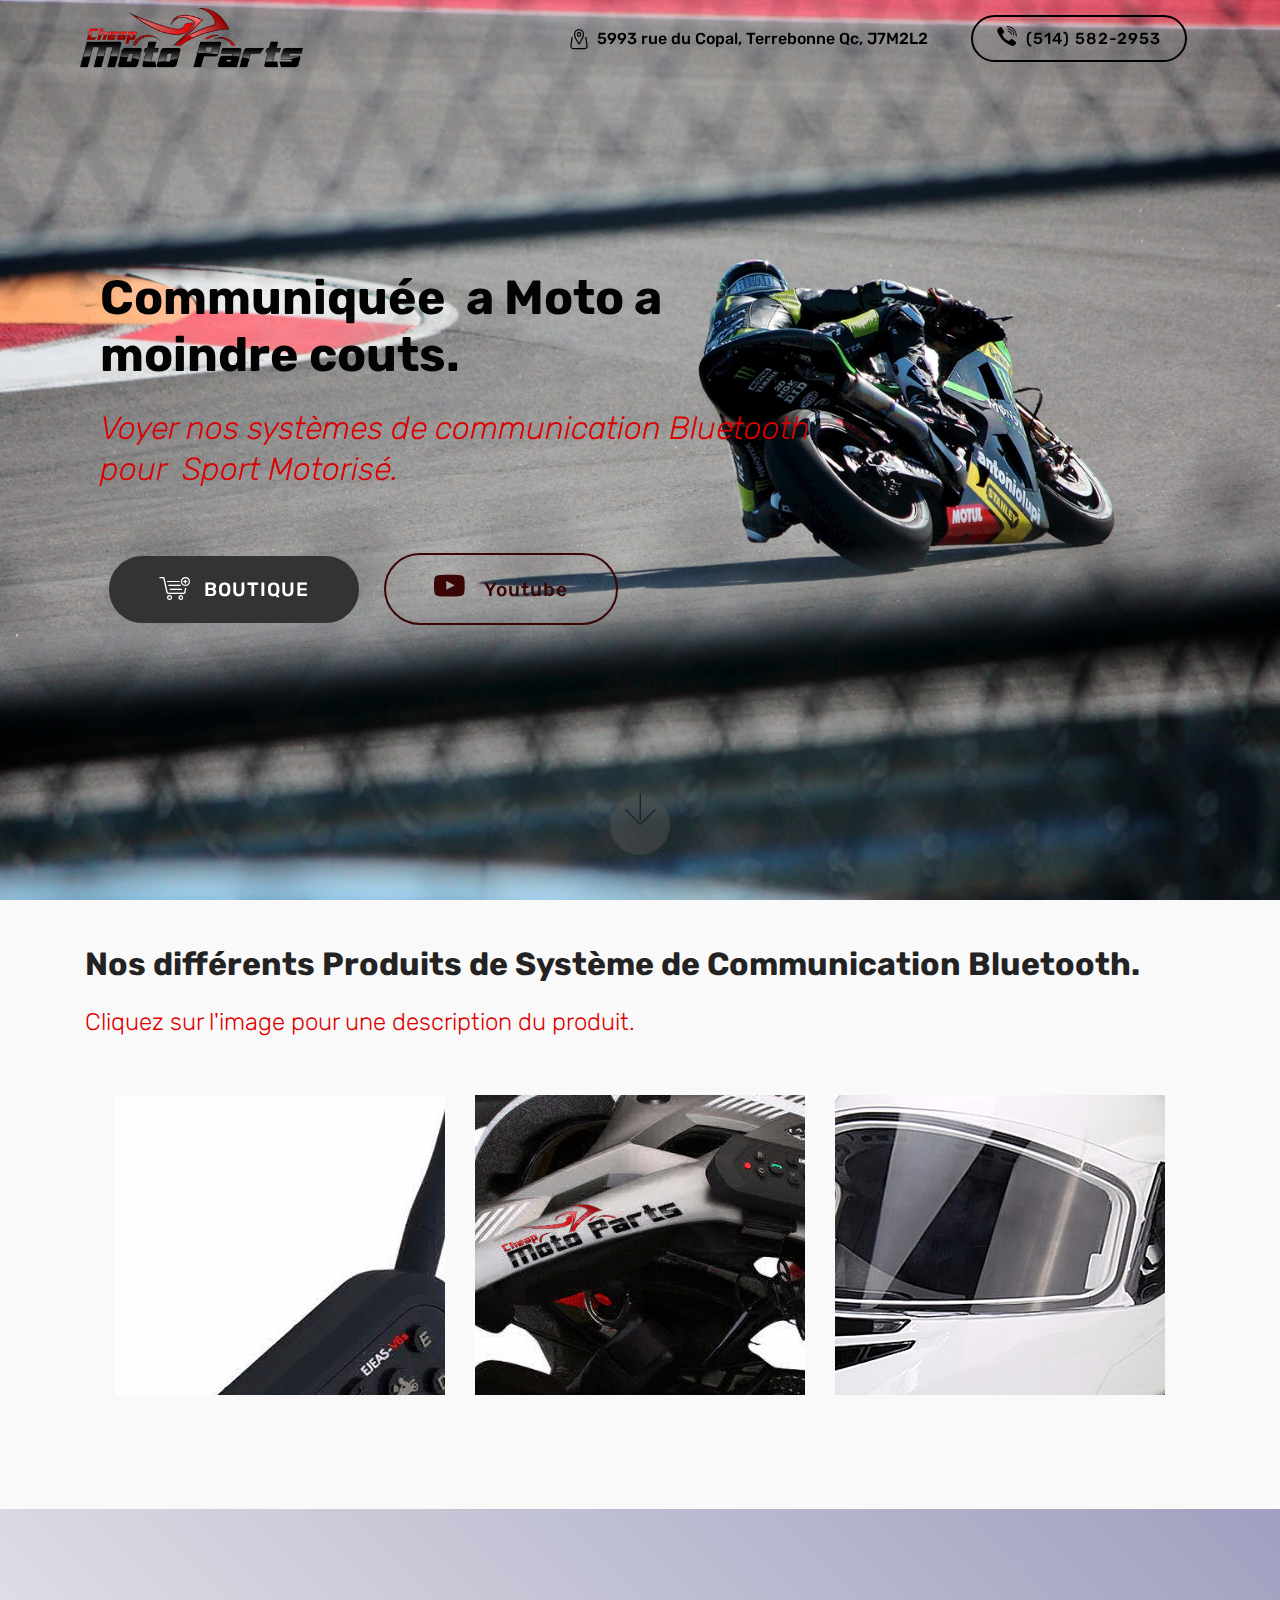
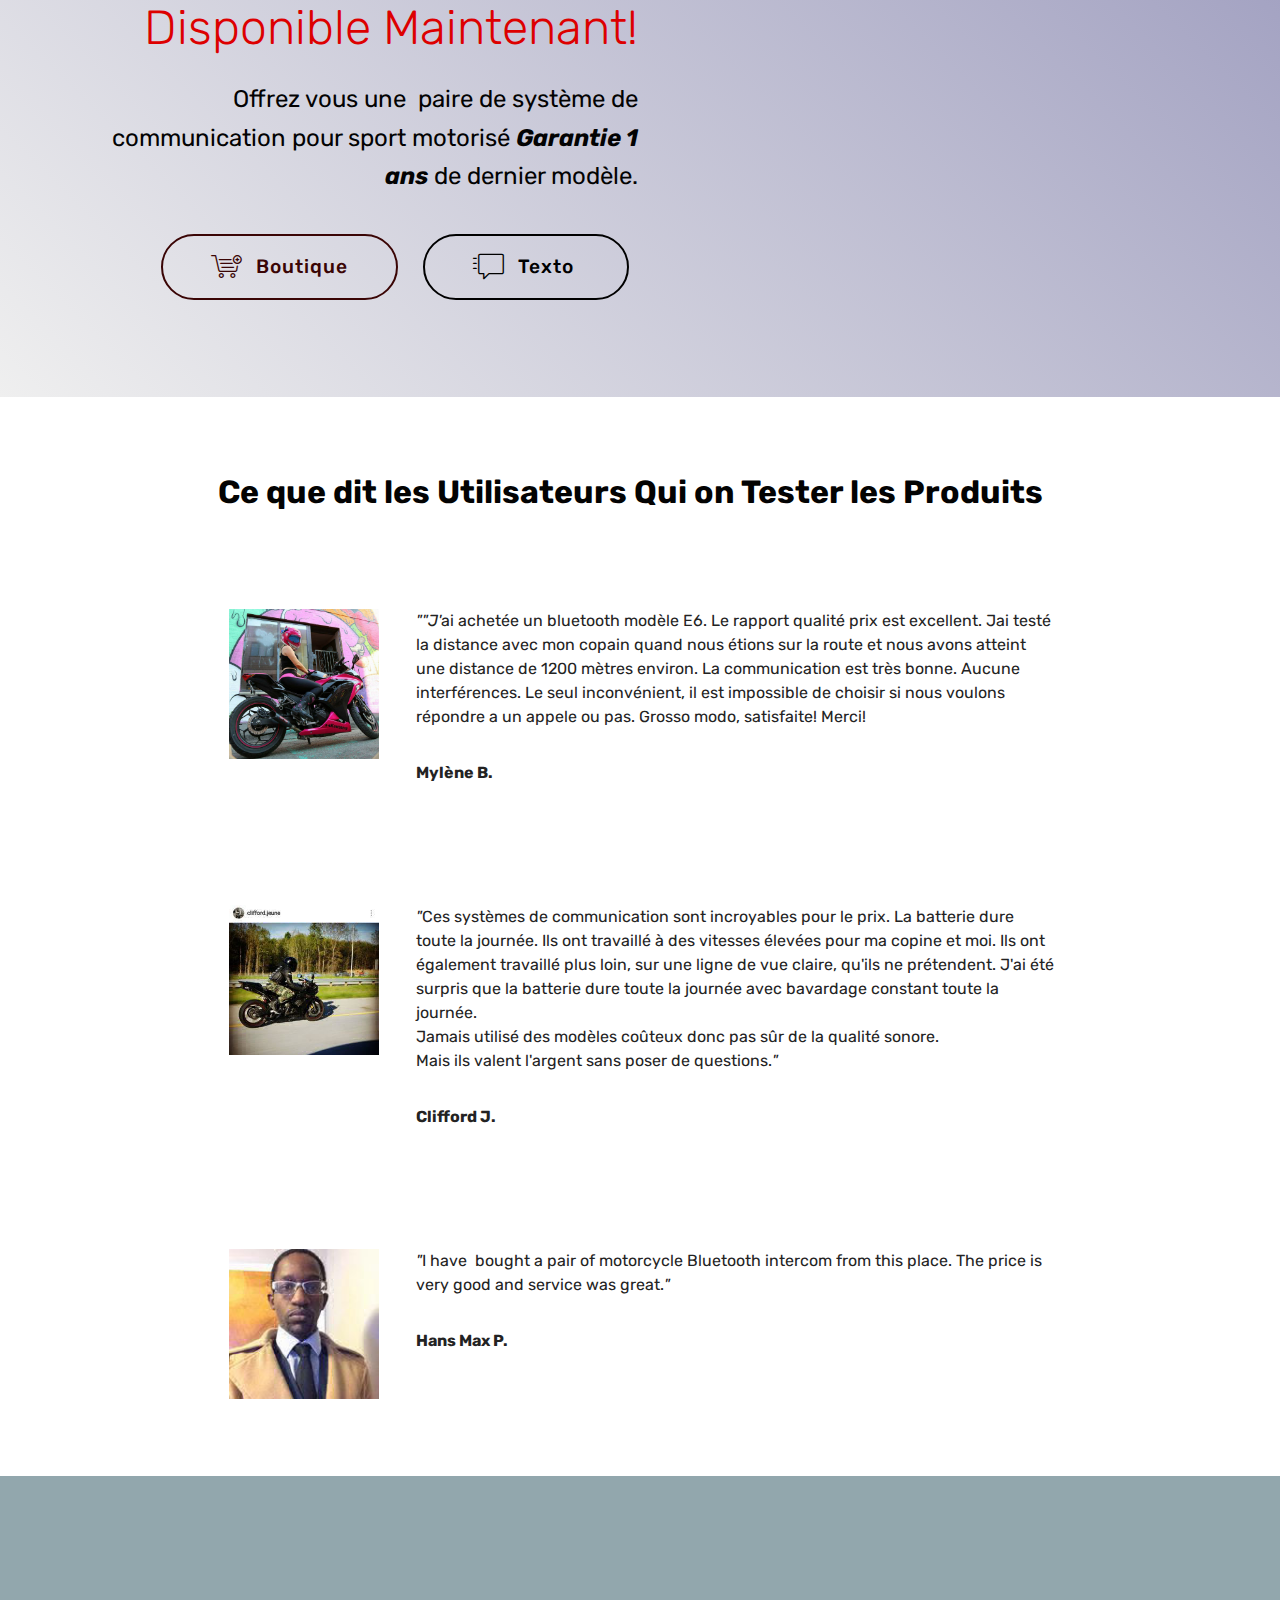
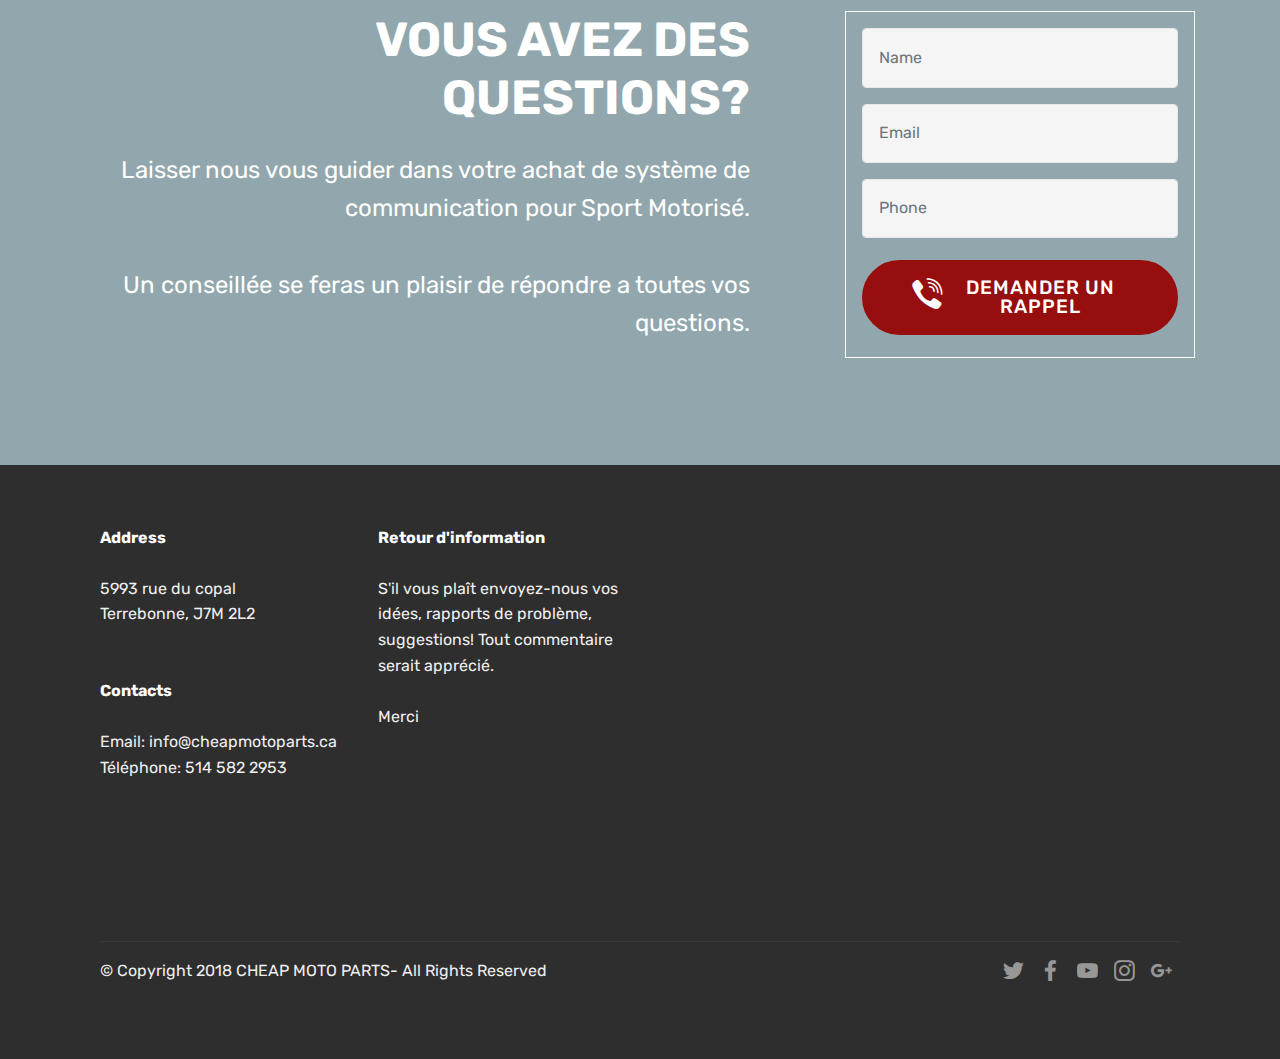
==== index.html @ 7e57b36a "create github pages" ====
<!DOCTYPE html>
<html >
<head>
  <!-- Site made with Mobirise Website Builder v4.7.2, https://mobirise.com -->
  <meta charset="UTF-8">
  <meta http-equiv="X-UA-Compatible" content="IE=edge">
  <meta name="generator" content="Mobirise v4.7.2, mobirise.com">
  <meta name="viewport" content="width=device-width, initial-scale=1, minimum-scale=1">
  <link rel="shortcut icon" href="assets/images/kit-mains-libre-sans-fil-bluetooth-pour-motoneiges.png" type="image/x-icon">
  <meta name="description" content="Paire d’Appareil de Communication Bluetooth Pour Moto, Motoneiges et Ski Viennent Neuf dans la boite avec accessoires ainsi qu’un manuel d’utilisation en Français.

Meilleur rapport Qualité Prix, l’utilisation entre les gants et l’appareil se fait sans aucune difficulté. Le micro intégré vous permet de communiquer clairement.

Facile d’installation sur n’importe quel type de casques, par exemple : Allemand, Full Face et Casque de Ski. Solide et étanche parfait dans n’importe quel climat. Exemple Pluie, neige et autres.

Bonne communication entre Passager et Chauffeur. Peut également avoir une portée atteignant jusqu’à 1200 mètres entre vous et vos partenaires de loisirs récréatifs.

La Transmission entre les appareils de communication Bluetooth est fluide, aucun bruit de friture lors de vos déplacements. La fonction Bluetooth intégrée vous permet de communiquer avec vos différents appareils (cellulaire, iPod, etc.).

Aussi il y a une radio intégrée Am/Fm dans les systèmes de communication Bluetooth. Temps de charge de seulement 3 heures, le temps d’autonomie des appareils">
  <title>Système de Communication Bluetooth pour Sport Motorisé</title>
  <link rel="stylesheet" href="assets/web/assets/mobirise-icons/mobirise-icons.css">
  <link rel="stylesheet" href="assets/web/assets/mobirise-icons-bold/mobirise-icons-bold.css">
  <link rel="stylesheet" href="assets/tether/tether.min.css">
  <link rel="stylesheet" href="assets/bootstrap/css/bootstrap.min.css">
  <link rel="stylesheet" href="assets/bootstrap/css/bootstrap-grid.min.css">
  <link rel="stylesheet" href="assets/bootstrap/css/bootstrap-reboot.min.css">
  <link rel="stylesheet" href="assets/dropdown/css/style.css">
  <link rel="stylesheet" href="assets/socicon/css/styles.css">
  <link rel="stylesheet" href="assets/theme/css/style.css">
  <link rel="stylesheet" href="assets/mobirise/css/mbr-additional.css" type="text/css">
  
  
  
</head>
<body>
  <section class="menu cid-qJjfxm6hIU" once="menu" id="menu2-u">

    

    <nav class="navbar navbar-expand beta-menu navbar-dropdown align-items-center navbar-fixed-top navbar-toggleable-sm bg-color transparent">
        <button class="navbar-toggler navbar-toggler-right" type="button" data-toggle="collapse" data-target="#navbarSupportedContent" aria-controls="navbarSupportedContent" aria-expanded="false" aria-label="Toggle navigation">
            <div class="hamburger">
                <span></span>
                <span></span>
                <span></span>
                <span></span>
            </div>
        </button>
        <div class="menu-logo">
            <div class="navbar-brand">
                <span class="navbar-logo">
                    <a href="https://mobirise.com">
                        <img src="assets/images/cheapmotoparts-700x191.png" alt="Systèmes de Communication pour Motoneiges, Moto et Skis" title="Systèmes de Communication pour Motoneige" style="height: 3.8rem;">
                    </a>
                </span>
                <span class="navbar-caption-wrap"><a class="navbar-caption text-black display-7" href="https://mobirise.com">&nbsp; &nbsp; &nbsp; &nbsp; &nbsp; &nbsp; &nbsp;</a></span>
            </div>
        </div>
        <div class="collapse navbar-collapse" id="navbarSupportedContent">
            <ul class="navbar-nav nav-dropdown" data-app-modern-menu="true"><li class="nav-item dropdown">
                    <a class="nav-link link text-black display-7" href="https://mobirise.com"></a>
                </li>
                <li class="nav-item">
                    <a class="nav-link link text-black display-7" href="https://mobirise.com"><span class="mbrib-map-pin mbr-iconfont mbr-iconfont-btn" style="font-size: 20px;"></span>5993 rue du Copal, Terrebonne Qc, J7M2L2 &nbsp; &nbsp;&nbsp;</a>
                </li></ul>
            <div class="navbar-buttons mbr-section-btn"><a class="btn btn-sm btn-black-outline display-7" href="mailto:cliffordf@cheapmotoparts.ca"><span class="socicon socicon-viber mbr-iconfont mbr-iconfont-btn" style="font-size: 20px;"></span>(514) 582-2953
                    </a></div>
        </div>
    </nav>
</section>

<section class="engine"><a href="https://mobirise.me/q">free responsive site templates</a></section><section class="header9 cid-qQDBqpsv7K mbr-fullscreen mbr-parallax-background" id="header9-1g">

    

    

    <div class="container">
        <div class="media-container-column mbr-white col-md-8">
            <h1 class="mbr-section-title align-left mbr-bold pb-3 mbr-fonts-style display-1">Communiquée &nbsp;a Moto a moindre couts.</h1>
            <h3 class="mbr-section-subtitle align-left mbr-light pb-3 mbr-fonts-style display-2">Voyer nos systèmes de communication Bluetooth pour &nbsp;Sport Motorisé.</h3>
            <p class="mbr-text align-left pb-3 mbr-fonts-style display-5"></p>
            <div class="mbr-section-btn align-left"><a class="btn btn-md btn-black display-4" href="http://www.cheapmotoparts.ca/shop/systemes-de-communication-de-moto-bluetooth-e6/" target="_blank"><span class="mbri-cart-add mbr-iconfont mbr-iconfont-btn"></span>BOUTIQUE</a>
                <a class="btn btn-md btn-secondary-outline display-4" href="https://www.youtube.com/watch?v=kge9IQ8HTQY"><span class="socicon socicon-youtube mbr-iconfont mbr-iconfont-btn"></span>&nbsp;Youtube</a></div>
        </div>
    </div>

    <div class="mbr-arrow hidden-sm-down" aria-hidden="true">
        <a href="#next">
            <i class="mbri-down mbr-iconfont"></i>
        </a>
    </div>
</section>

<section class="features15 cid-qQE0k9sYCS" id="features15-1x">

    

    
    <div class="container">
        <h2 class="mbr-section-title pb-3 align-center mbr-fonts-style display-2"><strong>Nos différents Produits de Système de Communication Bluetooth.</strong></h2>
        <h3 class="mbr-section-subtitle display-5 align-center mbr-fonts-style">Cliquez sur l'image pour une description du produit.</h3>

        <div class="media-container-row container pt-5 mt-2">

            <div class="col-12 col-md-6 mb-4 col-lg-4">
                <div class="card flip-card p-5 align-center">
                    <div class="card-front card_cont">
                        <img src="assets/images/systme-de-communication-bluetooth-e-6-552x552.jpg" alt="Mobirise" title="">
                    </div>
                    <div class="card_back card_cont">
                        <h4 class="card-title display-5 py-2 mbr-fonts-style display-4"><strong>Communication de Moto Bluetooth-E6</strong></h4>
                        <p class="mbr-text mbr-fonts-style display-7">
                            communication de Moto- E6 vous offre la liberté d'effectuer des appels mobiles, de recevoir des instructions de navigation, d'écouter de la musique avec la radio AM/FM intégrée...<a href="http://www.cheapmotoparts.ca/shop/systemes-de-communication-de-moto-bluetooth-e6/" target="_blank"><strong>continuer</strong></a></p>
                    </div>
                </div>
            </div>

            <div class="col-12 col-md-6 mb-4 col-lg-4">
                
                <div class="card flip-card p-5 align-center">
                    <div class="card-front card_cont">
                        <img src="assets/images/casque-3-800x800.jpg" alt="Mobirise" title="">
                    </div>
                    <div class="card_back card_cont">
                        <h4 class="card-title py-2 mbr-fonts-style display-5">Communication de Moto Bluetooth- V4
<div><br></div></h4>
                        <p class="mbr-text mbr-fonts-style display-7">Communication de Moto Bluetooth pour votrre moto, Motoneiges et Ski. Facile installation et ajustable sur toutes sortes de casque. Par exemple Casque Allemand, Casque a demi visière et Autres..<strong>.<a href="http://www.cheapmotoparts.ca/shop/systeme-de-communication-de-moto-bluetooth-v4/"><b>continuer</b></a></strong></p>
                    </div>
                </div>
            </div>
            
            <div class="col-12 col-md-6 mb-4 col-lg-4">
                <div class="card flip-card p-5 align-center">
                    <div class="card-front card_cont">
                        <img src="assets/images/systme-de-communication-bluetooth-t-rex-552x552.jpg" alt="Mobirise" title="">
                    </div>
                    <div class="card_back card_cont">
                        <h4 class="card-title py-2 mbr-fonts-style display-5">Communication de Moto Bluetooth T-REX</h4>
                        <p class="mbr-text mbr-fonts-style display-7">
                            Le T-Rex moto Bluetooth Headset vous donne la possibilité de communiquer avec 8 personnes.<br><br><a href="http://www.cheapmotoparts.ca/shop/systeme-de-communication-de-moto-bluetooth-t-rex/"><strong>Continuer a lire</strong></a></p>
                    </div>
                </div> 
            </div>

            
        </div>
</div></section>

<section class="header7 cid-qQJaxShraw" id="header7-24">

    

    

    <div class="container">
        <div class="media-container-row">

            <div class="media-content align-right">
                <h1 class="mbr-section-title mbr-white pb-3 mbr-fonts-style display-1">Disponible Maintenant!</h1>
                <div class="mbr-section-text mbr-white pb-3">
                    <p class="mbr-text mbr-fonts-style display-5">Offrez vous une &nbsp;paire de système de communication pour sport motorisé <em><strong>Garantie 1 ans</strong></em>&nbsp;de dernier modèle.<br></p>
                </div>
                <div class="mbr-section-btn"><a class="btn btn-md btn-secondary-outline display-4" href="https://amzn.to/2HJbrHb" target="_blank"><span class="mbri-cart-add mbr-iconfont mbr-iconfont-btn"></span>Boutique</a> <a class="btn btn-md btn-primary-outline display-4" href="https://www.messenger.com/login.php?next=https%3A%2F%2Fwww.messenger.com%2Ft%2Fcheapmotoparts.ca%2F"><span class="mbri-help mbr-iconfont mbr-iconfont-btn"></span>Texto&nbsp;</a></div>
            </div>

            <div class="mbr-figure" style="width: 95%;"><iframe class="mbr-embedded-video" src="https://www.youtube.com/embed/kge9IQ8HTQY?rel=0&amp;amp;showinfo=0&amp;autoplay=0&amp;loop=0" width="1280" height="720" frameborder="0" allowfullscreen></iframe></div>

        </div>
    </div>
</section>

<section class="testimonials4 cid-qQDRruq1q3" id="testimonials4-1m">

  

  
  <div class="container">
    
    <h3 class="mbr-section-subtitle mbr-light pb-3 mbr-fonts-style mbr-white align-center display-2"><font color="#030303"><strong>&nbsp; &nbsp; &nbsp; &nbsp; &nbsp; &nbsp; &nbsp; &nbsp; &nbsp; &nbsp;Ce que dit les Utilisateurs Qui on Tester les Produits</strong></font></h3>
    <div class="col-md-10 testimonials-container"> 
      

      
    <div class="testimonials-item">
        <div class="user row">
          <div class="col-lg-3 col-md-4">
            <div class="user_image">
              <img src="assets/images/31668282-10160304933795293-2758517413862440960-n.jpg" alt="" title="">
            </div>
          </div>
          <div class="testimonials-caption col-lg-9 col-md-8">
            <div class="user_text ">
              <p class="mbr-fonts-style  display-7">
                 <em>""J'</em>ai achetée un bluetooth modèle E6. Le rapport qualité prix est excellent. Jai testé la distance avec mon copain quand nous étions sur la route et nous avons atteint une distance de 1200 mètres environ.  La communication est très bonne.  Aucune interférences. Le seul inconvénient,  il est impossible de choisir si nous voulons répondre a un appele ou pas. Grosso modo,  satisfaite!  Merci!</p>
            </div>
            <div class="user_name mbr-bold mbr-fonts-style align-left pt-3 display-7">Mylène B.</div>
            <div class="user_desk mbr-light mbr-fonts-style align-left pt-2 display-7"></div>
          </div>
        </div>
      </div><div class="testimonials-item">
        <div class="user row">
          <div class="col-lg-3 col-md-4">
            <div class="user_image">
              <img src="assets/images/photocliffordjeune-280x316.jpg" alt="" title="">
            </div>
          </div>
          <div class="testimonials-caption col-lg-9 col-md-8">
            <div class="user_text">
              <p class="mbr-fonts-style  display-7">
                 <em>"</em>Ces systèmes de communication sont incroyables pour le prix. La batterie dure toute la journée. Ils ont travaillé à des vitesses élevées pour ma copine et moi. Ils ont également travaillé plus loin, sur une ligne de vue claire, qu'ils ne prétendent. J'ai été surpris que la batterie dure toute la journée avec bavardage constant toute la journée.
<br>Jamais utilisé des modèles coûteux donc pas sûr de la qualité sonore.
<br>Mais ils valent l'argent sans poser de questions.<em>"</em>
              </p>
            </div>
            <div class="user_name mbr-bold mbr-fonts-style align-left pt-3 display-7">Clifford J.</div>
            <div class="user_desk mbr-light mbr-fonts-style align-left pt-2 display-7"></div>
          </div>
        </div>
      </div><div class="testimonials-item">
        <div class="user row">
          <div class="col-lg-3 col-md-4">
            <div class="user_image">
              <img src="assets/images/12189128-959957724076949-5848113930447099779-n-160x160.jpg" alt="" title="">
            </div>
          </div>
          <div class="testimonials-caption col-lg-9 col-md-8">
            <div class="user_text">
              <p class="mbr-fonts-style  display-7">
                 <em>"</em>I have &nbsp;bought a pair of motorcycle Bluetooth intercom from this place. The price is very good and service was great.<em>"</em>
              </p>
            </div>
            <div class="user_name mbr-bold mbr-fonts-style align-left pt-3 display-7">Hans Max P.</div>
            <div class="user_desk mbr-light mbr-fonts-style align-left pt-2 display-7"></div>
          </div>
        </div>
      </div></div>
  </div>
</section>

<section class="cid-qQDHv2tg2K mbr-parallax-background" id="header15-1j">

    

    <div class="mbr-overlay" style="opacity: 0.4; background-color: rgb(7, 59, 76);"></div>

    <div class="container align-right">
<div class="row">
    <div class="mbr-white col-lg-8 col-md-7 content-container">
        <h1 class="mbr-section-title mbr-bold pb-3 mbr-fonts-style display-1">VOUS AVEZ DES QUESTIONS?</h1>
        <p class="mbr-text pb-3 mbr-fonts-style display-5">
            Laisser nous vous guider dans votre achat de système de communication pour Sport Motorisé.<br><br>Un conseillée se feras un plaisir de répondre a toutes vos questions.</p>
    </div>
    <div class="col-lg-4 col-md-5">
    <div class="form-container">
        <div class="media-container-column" data-form-type="formoid">
            <div data-form-alert="" hidden="" class="align-center">Merci de remplir le formulaire!</div>
            <form class="mbr-form" action="https://mobirise.com/" method="post" data-form-title="Mobirise Form"><input type="hidden" name="email" data-form-email="true" value="MOZFqugrUMJezOnghTbo4QBmmBgWcBo6+i4Wz1OJuNjyqbmkuIgVUDebLvFdNWlkWa/49M0Cv7F2sN7VN6ZZOPKliRS9o8JW3whTnVibEM1Z1WjqftcOu7rOZMfmFfJh" data-form-field="Email">
                <div data-for="name">
                    <div class="form-group">
                        <input type="text" class="form-control px-3" name="name" data-form-field="Name" placeholder="Name" required="" id="name-header15-1j">
                    </div>
                </div>
                <div data-for="email">
                    <div class="form-group">
                        <input type="email" class="form-control px-3" name="email" data-form-field="Email" placeholder="Email" required="" id="email-header15-1j">
                    </div>
                </div>
                <div data-for="phone">
                    <div class="form-group">
                        <input type="tel" class="form-control px-3" name="phone" data-form-field="Phone" placeholder="Phone" id="phone-header15-1j">
                    </div>
                </div>
                
                <span class="input-group-btn"><button href="" type="submit" class="btn btn-secondary btn-form display-4"><span class="socicon socicon-viber mbr-iconfont mbr-iconfont-btn"></span>DEMANDER UN RAPPEL</button></span>
            </form>
        </div>
    </div>
    </div>
</div>
    </div>
    
</section>

<section class="cid-qQFahXIJvs" id="footer2-22">

    

    

    <div class="container">
        <div class="media-container-row content mbr-white">
            <div class="col-12 col-md-3 mbr-fonts-style display-7">
                <p class="mbr-text">
                    <strong>Address</strong>
                    <br>
                    <br>5993 rue du copal<br>Terrebonne, J7M 2L2<br>
                    <br>
                    <br><strong>Contacts</strong>
                    <br>
                    <br>Email: info@cheapmotoparts.ca<br>Téléphone: 514 582 2953<br><br></p>
            </div>
            <div class="col-12 col-md-3 mbr-fonts-style display-7">
                <p class="mbr-text"><strong>Retour d'information</strong><br>
                    <br>S'il vous plaît envoyez-nous vos idées, rapports de problème, suggestions! Tout commentaire serait apprécié.&nbsp;<br><br>Merci</p>
            </div>
            <div class="col-12 col-md-6">
                <div class="google-map"><iframe frameborder="0" style="border:0" src="https://www.google.com/maps/embed/v1/place?key=AIzaSyA0Dx_boXQiwvdz8sJHoYeZNVTdoWONYkU&amp;q=place_id:ChIJvfJ-sbHbyEwRp1JPzbatk_4" allowfullscreen=""></iframe></div>
            </div>
        </div>
        <div class="footer-lower">
            <div class="media-container-row">
                <div class="col-sm-12">
                    <hr>
                </div>
            </div>
            <div class="media-container-row mbr-white">
                <div class="col-sm-6 copyright">
                    <p class="mbr-text mbr-fonts-style display-7">
                        © Copyright 2018 CHEAP MOTO PARTS- All Rights Reserved
                    </p>
                </div>
                <div class="col-md-6">
                    <div class="social-list align-right">
                        <div class="soc-item">
                            <a href="https://twitter.com/CMotoParts?lang=en" target="_blank">
                                <span class="mbr-iconfont mbr-iconfont-social socicon-twitter socicon"></span>
                            </a>
                        </div>
                        <div class="soc-item">
                            <a href="https://www.facebook.com/cheapmotoparts.ca/?ref=br_rs" target="_blank">
                                <span class="mbr-iconfont mbr-iconfont-social socicon-facebook socicon"></span>
                            </a>
                        </div>
                        <div class="soc-item">
                            <a href="https://www.youtube.com/c/mobirise" target="_blank">
                                <span class="socicon-youtube socicon mbr-iconfont mbr-iconfont-social"></span>
                            </a>
                        </div>
                        <div class="soc-item">
                            <a href="https://www.instagram.com/cfcmp20/" target="_blank">
                                <span class="mbr-iconfont mbr-iconfont-social socicon-instagram socicon"></span>
                            </a>
                        </div>
                        <div class="soc-item">
                            <a href="https://plus.google.com/u/0/113212307507271266193" target="_blank">
                                <span class="mbr-iconfont mbr-iconfont-social socicon-googleplus socicon"></span>
                            </a>
                        </div>
                        
                    </div>
                </div>
            </div>
        </div>
    </div>
</section>


  <script src="assets/web/assets/jquery/jquery.min.js"></script>
  <script src="assets/popper/popper.min.js"></script>
  <script src="assets/tether/tether.min.js"></script>
  <script src="assets/bootstrap/js/bootstrap.min.js"></script>
  <script src="assets/parallax/jarallax.min.js"></script>
  <script src="assets/dropdown/js/script.min.js"></script>
  <script src="assets/touchswipe/jquery.touch-swipe.min.js"></script>
  <script src="assets/mbr-flip-card/mbr-flip-card.js"></script>
  <script src="assets/smoothscroll/smooth-scroll.js"></script>
  <script src="assets/theme/js/script.js"></script>
  <script src="assets/formoid/formoid.min.js"></script>
  
  
</body>
</html>
---- assets/web/assets/mobirise-icons/mobirise-icons.css ----
@font-face {
  font-family: 'MobiriseIcons';
  src:  url('mobirise-icons.eot?spat4u');
  src:  url('mobirise-icons.eot?spat4u#iefix') format('embedded-opentype'),
    url('mobirise-icons.ttf?spat4u') format('truetype'),
    url('mobirise-icons.woff?spat4u') format('woff'),
    url('mobirise-icons.svg?spat4u#MobiriseIcons') format('svg');
  font-weight: normal;
  font-style: normal;
}

[class^="mbri-"], [class*=" mbri-"] {
  /* use !important to prevent issues with browser extensions that change fonts */
  font-family: MobiriseIcons !important;
  speak: none;
  font-style: normal;
  font-weight: normal;
  font-variant: normal;
  text-transform: none;
  line-height: 1;

  /* Better Font Rendering =========== */
  -webkit-font-smoothing: antialiased;
  -moz-osx-font-smoothing: grayscale;
}

.mbri-add-submenu:before {
  content: "\e900";
}
.mbri-alert:before {
  content: "\e901";
}
.mbri-align-center:before {
  content: "\e902";
}
.mbri-align-justify:before {
  content: "\e903";
}
.mbri-align-left:before {
  content: "\e904";
}
.mbri-align-right:before {
  content: "\e905";
}
.mbri-android:before {
  content: "\e906";
}
.mbri-apple:before {
  content: "\e907";
}
.mbri-arrow-down:before {
  content: "\e908";
}
.mbri-arrow-next:before {
  content: "\e909";
}
.mbri-arrow-prev:before {
  content: "\e90a";
}
.mbri-arrow-up:before {
  content: "\e90b";
}
.mbri-bold:before {
  content: "\e90c";
}
.mbri-bookmark:before {
  content: "\e90d";
}
.mbri-bootstrap:before {
  content: "\e90e";
}
.mbri-briefcase:before {
  content: "\e90f";
}
.mbri-browse:before {
  content: "\e910";
}
.mbri-bulleted-list:before {
  content: "\e911";
}
.mbri-calendar:before {
  content: "\e912";
}
.mbri-camera:before {
  content: "\e913";
}
.mbri-cart-add:before {
  content: "\e914";
}
.mbri-cart-full:before {
  content: "\e915";
}
.mbri-cash:before {
  content: "\e916";
}
.mbri-change-style:before {
  content: "\e917";
}
.mbri-chat:before {
  content: "\e918";
}
.mbri-clock:before {
  content: "\e919";
}
.mbri-close:before {
  content: "\e91a";
}
.mbri-cloud:before {
  content: "\e91b";
}
.mbri-code:before {
  content: "\e91c";
}
.mbri-contact-form:before {
  content: "\e91d";
}
.mbri-credit-card:before {
  content: "\e91e";
}
.mbri-cursor-click:before {
  content: "\e91f";
}
.mbri-cust-feedback:before {
  content: "\e920";
}
.mbri-database:before {
  content: "\e921";
}
.mbri-delivery:before {
  content: "\e922";
}
.mbri-desktop:before {
  content: "\e923";
}
.mbri-devices:before {
  content: "\e924";
}
.mbri-down:before {
  content: "\e925";
}
.mbri-download:before {
  content: "\e989";
}
.mbri-drag-n-drop:before {
  content: "\e927";
}
.mbri-drag-n-drop2:before {
  content: "\e928";
}
.mbri-edit:before {
  content: "\e929";
}
.mbri-edit2:before {
  content: "\e92a";
}
.mbri-error:before {
  content: "\e92b";
}
.mbri-extension:before {
  content: "\e92c";
}
.mbri-features:before {
  content: "\e92d";
}
.mbri-file:before {
  content: "\e92e";
}
.mbri-flag:before {
  content: "\e92f";
}
.mbri-folder:before {
  content: "\e930";
}
.mbri-gift:before {
  content: "\e931";
}
.mbri-github:before {
  content: "\e932";
}
.mbri-globe:before {
  content: "\e933";
}
.mbri-globe-2:before {
  content: "\e934";
}
.mbri-growing-chart:before {
  content: "\e935";
}
.mbri-hearth:before {
  content: "\e936";
}
.mbri-help:before {
  content: "\e937";
}
.mbri-home:before {
  content: "\e938";
}
.mbri-hot-cup:before {
  content: "\e939";
}
.mbri-idea:before {
  content: "\e93a";
}
.mbri-image-gallery:before {
  content: "\e93b";
}
.mbri-image-slider:before {
  content: "\e93c";
}
.mbri-info:before {
  content: "\e93d";
}
.mbri-italic:before {
  content: "\e93e";
}
.mbri-key:before {
  content: "\e93f";
}
.mbri-laptop:before {
  content: "\e940";
}
.mbri-layers:before {
  content: "\e941";
}
.mbri-left-right:before {
  content: "\e942";
}
.mbri-left:before {
  content: "\e943";
}
.mbri-letter:before {
  content: "\e944";
}
.mbri-like:before {
  content: "\e945";
}
.mbri-link:before {
  content: "\e946";
}
.mbri-lock:before {
  content: "\e947";
}
.mbri-login:before {
  content: "\e948";
}
.mbri-logout:before {
  content: "\e949";
}
.mbri-magic-stick:before {
  content: "\e94a";
}
.mbri-map-pin:before {
  content: "\e94b";
}
.mbri-menu:before {
  content: "\e94c";
}
.mbri-mobile:before {
  content: "\e94d";
}
.mbri-mobile2:before {
  content: "\e94e";
}
.mbri-mobirise:before {
  content: "\e94f";
}
.mbri-more-horizontal:before {
  content: "\e950";
}
.mbri-more-vertical:before {
  content: "\e951";
}
.mbri-music:before {
  content: "\e952";
}
.mbri-new-file:before {
  content: "\e953";
}
.mbri-numbered-list:before {
  content: "\e954";
}
.mbri-opened-folder:before {
  content: "\e955";
}
.mbri-pages:before {
  content: "\e956";
}
.mbri-paper-plane:before {
  content: "\e957";
}
.mbri-paperclip:before {
  content: "\e958";
}
.mbri-photo:before {
  content: "\e959";
}
.mbri-photos:before {
  content: "\e95a";
}
.mbri-pin:before {
  content: "\e95b";
}
.mbri-play:before {
  content: "\e95c";
}
.mbri-plus:before {
  content: "\e95d";
}
.mbri-preview:before {
  content: "\e95e";
}
.mbri-print:before {
  content: "\e95f";
}
.mbri-protect:before {
  content: "\e960";
}
.mbri-question:before {
  content: "\e961";
}
.mbri-quote-left:before {
  content: "\e962";
}
.mbri-quote-right:before {
  content: "\e963";
}
.mbri-refresh:before {
  content: "\e964";
}
.mbri-responsive:before {
  content: "\e965";
}
.mbri-right:before {
  content: "\e966";
}
.mbri-rocket:before {
  content: "\e967";
}
.mbri-sad-face:before {
  content: "\e968";
}
.mbri-sale:before {
  content: "\e969";
}
.mbri-save:before {
  content: "\e96a";
}
.mbri-search:before {
  content: "\e96b";
}
.mbri-setting:before {
  content: "\e96c";
}
.mbri-setting2:before {
  content: "\e96d";
}
.mbri-setting3:before {
  content: "\e96e";
}
.mbri-share:before {
  content: "\e96f";
}
.mbri-shopping-bag:before {
  content: "\e970";
}
.mbri-shopping-basket:before {
  content: "\e971";
}
.mbri-shopping-cart:before {
  content: "\e972";
}
.mbri-sites:before {
  content: "\e973";
}
.mbri-smile-face:before {
  content: "\e974";
}
.mbri-speed:before {
  content: "\e975";
}
.mbri-star:before {
  content: "\e976";
}
.mbri-success:before {
  content: "\e977";
}
.mbri-sun:before {
  content: "\e978";
}
.mbri-sun2:before {
  content: "\e979";
}
.mbri-tablet:before {
  content: "\e97a";
}
.mbri-tablet-vertical:before {
  content: "\e97b";
}
.mbri-target:before {
  content: "\e97c";
}
.mbri-timer:before {
  content: "\e97d";
}
.mbri-to-ftp:before {
  content: "\e97e";
}
.mbri-to-local-drive:before {
  content: "\e97f";
}
.mbri-touch-swipe:before {
  content: "\e980";
}
.mbri-touch:before {
  content: "\e981";
}
.mbri-trash:before {
  content: "\e982";
}
.mbri-underline:before {
  content: "\e983";
}
.mbri-unlink:before {
  content: "\e984";
}
.mbri-unlock:before {
  content: "\e985";
}
.mbri-up-down:before {
  content: "\e986";
}
.mbri-up:before {
  content: "\e987";
}
.mbri-update:before {
  content: "\e988";
}
.mbri-upload:before {
 content: "\e926"; 
}
.mbri-user:before {
  content: "\e98a";
}
.mbri-user2:before {
  content: "\e98b";
}
.mbri-users:before {
  content: "\e98c";
}
.mbri-video:before {
  content: "\e98d";
}
.mbri-video-play:before {
  content: "\e98e";
}
.mbri-watch:before {
  content: "\e98f";
}
.mbri-website-theme:before {
  content: "\e990";
}
.mbri-wifi:before {
  content: "\e991";
}
.mbri-windows:before {
  content: "\e992";
}
.mbri-zoom-out:before {
  content: "\e993";
}
.mbri-redo:before {
  content: "\e994";
}
.mbri-undo:before {
  content: "\e995";
}
---- assets/web/assets/mobirise-icons-bold/mobirise-icons-bold.css ----
@font-face {
  font-family: 'mobirise-icons-bold';
  src:  url('mobirise-icons-bold.eot?m1l4yr');
  src:  url('mobirise-icons-bold.eot?m1l4yr#iefix') format('embedded-opentype'),
    url('mobirise-icons-bold.ttf?m1l4yr') format('truetype'),
    url('mobirise-icons-bold.woff?m1l4yr') format('woff'),
    url('mobirise-icons-bold.svg?m1l4yr#mobirise-icons-bold') format('svg');
  font-weight: normal;
  font-style: normal;
}

[class^="mbrib-"], [class*="mbrib-"] {
  /* use !important to prevent issues with browser extensions that change fonts */
  font-family: 'mobirise-icons-bold' !important;
  speak: none;
  font-style: normal;
  font-weight: normal;
  font-variant: normal;
  text-transform: none;
  line-height: 1;

  /* Better Font Rendering =========== */
  -webkit-font-smoothing: antialiased;
  -moz-osx-font-smoothing: grayscale;
}

.mbrib-add-submenu:before {
  content: "\e900";
}
.mbrib-alert:before {
  content: "\e901";
}
.mbrib-align-center:before {
  content: "\e902";
}
.mbrib-align-justify:before {
  content: "\e903";
}
.mbrib-align-left:before {
  content: "\e904";
}
.mbrib-align-right:before {
  content: "\e905";
}
.mbrib-android:before {
  content: "\e906";
}
.mbrib-apple:before {
  content: "\e907";
}
.mbrib-arrow-down:before {
  content: "\e908";
}
.mbrib-arrow-next:before {
  content: "\e909";
}
.mbrib-arrow-prev:before {
  content: "\e90a";
}
.mbrib-arrow-up:before {
  content: "\e90b";
}
.mbrib-bold:before {
  content: "\e90c";
}
.mbrib-bookmark:before {
  content: "\e90d";
}
.mbrib-bootstrap:before {
  content: "\e90e";
}
.mbrib-briefcase:before {
  content: "\e90f";
}
.mbrib-browse:before {
  content: "\e910";
}
.mbrib-bulleted-list:before {
  content: "\e911";
}
.mbrib-calendar:before {
  content: "\e912";
}
.mbrib-camera:before {
  content: "\e913";
}
.mbrib-cart-add:before {
  content: "\e914";
}
.mbrib-cart-full:before {
  content: "\e915";
}
.mbrib-cash:before {
  content: "\e916";
}
.mbrib-change-style:before {
  content: "\e917";
}
.mbrib-chat:before {
  content: "\e918";
}
.mbrib-clock:before {
  content: "\e919";
}
.mbrib-close:before {
  content: "\e91a";
}
.mbrib-cloud:before {
  content: "\e91b";
}
.mbrib-code:before {
  content: "\e91c";
}
.mbrib-contact-form:before {
  content: "\e91d";
}
.mbrib-credit-card:before {
  content: "\e91e";
}
.mbrib-cursor-click:before {
  content: "\e91f";
}
.mbrib-cust-feedback:before {
  content: "\e920";
}
.mbrib-database:before {
  content: "\e921";
}
.mbrib-delivery:before {
  content: "\e922";
}
.mbrib-desktop:before {
  content: "\e923";
}
.mbrib-devices:before {
  content: "\e924";
}
.mbrib-down:before {
  content: "\e925";
}
.mbrib-download:before {
  content: "\e926";
}
.mbrib-drag-n-drop:before {
  content: "\e927";
}
.mbrib-drag-n-drop2:before {
  content: "\e928";
}
.mbrib-edit:before {
  content: "\e929";
}
.mbrib-edit2:before {
  content: "\e92a";
}
.mbrib-error:before {
  content: "\e92b";
}
.mbrib-extension:before {
  content: "\e92c";
}
.mbrib-features:before {
  content: "\e92d";
}
.mbrib-file:before {
  content: "\e92e";
}
.mbrib-flag:before {
  content: "\e92f";
}
.mbrib-folder:before {
  content: "\e930";
}
.mbrib-gift:before {
  content: "\e931";
}
.mbrib-github:before {
  content: "\e932";
}
.mbrib-globe-2:before {
  content: "\e933";
}
.mbrib-globe:before {
  content: "\e934";
}
.mbrib-growing-chart:before {
  content: "\e935";
}
.mbrib-hearth:before {
  content: "\e936";
}
.mbrib-help:before {
  content: "\e937";
}
.mbrib-home:before {
  content: "\e938";
}
.mbrib-hot-cup:before {
  content: "\e939";
}
.mbrib-idea:before {
  content: "\e93a";
}
.mbrib-image-gallery:before {
  content: "\e93b";
}
.mbrib-image-slider:before {
  content: "\e93c";
}
.mbrib-info:before {
  content: "\e93d";
}
.mbrib-italic:before {
  content: "\e93e";
}
.mbrib-key:before {
  content: "\e93f";
}
.mbrib-laptop:before {
  content: "\e940";
}
.mbrib-layers:before {
  content: "\e941";
}
.mbrib-left-right:before {
  content: "\e942";
}
.mbrib-left:before {
  content: "\e943";
}
.mbrib-letter:before {
  content: "\e944";
}
.mbrib-like:before {
  content: "\e945";
}
.mbrib-link:before {
  content: "\e946";
}
.mbrib-lock:before {
  content: "\e947";
}
.mbrib-login:before {
  content: "\e948";
}
.mbrib-logout:before {
  content: "\e949";
}
.mbrib-magic-stick:before {
  content: "\e94a";
}
.mbrib-map-pin:before {
  content: "\e94b";
}
.mbrib-menu:before {
  content: "\e94c";
}
.mbrib-mobile:before {
  content: "\e94d";
}
.mbrib-mobile2:before {
  content: "\e94e";
}
.mbrib-mobirise:before {
  content: "\e94f";
}
.mbrib-more-horizontal:before {
  content: "\e950";
}
.mbrib-more-vertical:before {
  content: "\e951";
}
.mbrib-music:before {
  content: "\e952";
}
.mbrib-new-file:before {
  content: "\e953";
}
.mbrib-numbered-list:before {
  content: "\e954";
}
.mbrib-opened-folder:before {
  content: "\e955";
}
.mbrib-pages:before {
  content: "\e956";
}
.mbrib-paper-plane:before {
  content: "\e957";
}
.mbrib-paperclip:before {
  content: "\e958";
}
.mbrib-photo:before {
  content: "\e959";
}
.mbrib-photos:before {
  content: "\e95a";
}
.mbrib-pin:before {
  content: "\e95b";
}
.mbrib-play:before {
  content: "\e95c";
}
.mbrib-plus:before {
  content: "\e95d";
}
.mbrib-preview:before {
  content: "\e95e";
}
.mbrib-print:before {
  content: "\e95f";
}
.mbrib-protect:before {
  content: "\e960";
}
.mbrib-question:before {
  content: "\e961";
}
.mbrib-quote-left:before {
  content: "\e962";
}
.mbrib-quote-right:before {
  content: "\e963";
}
.mbrib-redo:before {
  content: "\e964";
}
.mbrib-refresh:before {
  content: "\e965";
}
.mbrib-responsive:before {
  content: "\e966";
}
.mbrib-right:before {
  content: "\e967";
}
.mbrib-rocket:before {
  content: "\e968";
}
.mbrib-sad-face:before {
  content: "\e969";
}
.mbrib-sale:before {
  content: "\e96a";
}
.mbrib-save:before {
  content: "\e96b";
}
.mbrib-search:before {
  content: "\e96c";
}
.mbrib-setting:before {
  content: "\e96d";
}
.mbrib-setting2:before {
  content: "\e96e";
}
.mbrib-setting3:before {
  content: "\e96f";
}
.mbrib-share:before {
  content: "\e970";
}
.mbrib-shopping-bag:before {
  content: "\e971";
}
.mbrib-shopping-basket:before {
  content: "\e972";
}
.mbrib-shopping-cart:before {
  content: "\e973";
}
.mbrib-sites:before {
  content: "\e974";
}
.mbrib-smile-face:before {
  content: "\e975";
}
.mbrib-speed:before {
  content: "\e976";
}
.mbrib-star:before {
  content: "\e977";
}
.mbrib-success:before {
  content: "\e978";
}
.mbrib-sun:before {
  content: "\e979";
}
.mbrib-sun2:before {
  content: "\e97a";
}
.mbrib-tablet-vertical:before {
  content: "\e97b";
}
.mbrib-tablet:before {
  content: "\e97c";
}
.mbrib-target:before {
  content: "\e97d";
}
.mbrib-timer:before {
  content: "\e97e";
}
.mbrib-to-ftp:before {
  content: "\e97f";
}
.mbrib-to-local-drive:before {
  content: "\e980";
}
.mbrib-touch-swipe:before {
  content: "\e981";
}
.mbrib-touch:before {
  content: "\e982";
}
.mbrib-trash:before {
  content: "\e983";
}
.mbrib-underline:before {
  content: "\e984";
}
.mbrib-undo:before {
  content: "\e985";
}
.mbrib-unlink:before {
  content: "\e986";
}
.mbrib-unlock:before {
  content: "\e987";
}
.mbrib-up-down:before {
  content: "\e988";
}
.mbrib-up:before {
  content: "\e989";
}
.mbrib-update:before {
  content: "\e98a";
}
.mbrib-upload:before {
  content: "\e98b";
}
.mbrib-user:before {
  content: "\e98c";
}
.mbrib-user2:before {
  content: "\e98d";
}
.mbrib-users:before {
  content: "\e98e";
}
.mbrib-video-play:before {
  content: "\e98f";
}
.mbrib-video:before {
  content: "\e990";
}
.mbrib-watch:before {
  content: "\e991";
}
.mbrib-website-theme:before {
  content: "\e992";
}
.mbrib-wifi:before {
  content: "\e993";
}
.mbrib-windows:before {
  content: "\e994";
}
.mbrib-zoom-out:before {
  content: "\e995";
}
---- assets/dropdown/css/style.css ----
.navbar-dropdown {
  left: 0;
  padding: 0;
  position: absolute;
  right: 0;
  top: 0;
  transition: all 0.45s ease;
  z-index: 1030;
  background: #282828; }
  .navbar-dropdown .navbar-logo {
    margin-right: 0.8rem;
    transition: margin 0.3s ease-in-out;
    vertical-align: middle; }
    .navbar-dropdown .navbar-logo img {
      height: 3.125rem;
      transition: all 0.3s ease-in-out; }
    .navbar-dropdown .navbar-logo.mbr-iconfont {
      font-size: 3.125rem;
      line-height: 3.125rem; }
  .navbar-dropdown .navbar-caption {
    font-weight: 700;
    white-space: normal;
    vertical-align: -4px;
    line-height: 3.125rem !important; }
    .navbar-dropdown .navbar-caption, .navbar-dropdown .navbar-caption:hover {
      color: inherit;
      text-decoration: none; }
  .navbar-dropdown .mbr-iconfont + .navbar-caption {
    vertical-align: -1px; }
  .navbar-dropdown.navbar-fixed-top {
    position: fixed; }
  .navbar-dropdown .navbar-brand span {
    vertical-align: -4px; }
  .navbar-dropdown.bg-color.transparent {
    background: none; }
  .navbar-dropdown.navbar-short .navbar-brand {
    padding: 0.625rem 0; }
    .navbar-dropdown.navbar-short .navbar-brand span {
      vertical-align: -1px; }
  .navbar-dropdown.navbar-short .navbar-caption {
    line-height: 2.375rem !important;
    vertical-align: -2px; }
  .navbar-dropdown.navbar-short .navbar-logo {
    margin-right: 0.5rem; }
    .navbar-dropdown.navbar-short .navbar-logo img {
      height: 2.375rem; }
    .navbar-dropdown.navbar-short .navbar-logo.mbr-iconfont {
      font-size: 2.375rem;
      line-height: 2.375rem; }
  .navbar-dropdown.navbar-short .mbr-table-cell {
    height: 3.625rem; }
  .navbar-dropdown .navbar-close {
    left: 0.6875rem;
    position: fixed;
    top: 0.75rem;
    z-index: 1000; }
  .navbar-dropdown .hamburger-icon {
    content: "";
    display: inline-block;
    vertical-align: middle;
    width: 16px;
    -webkit-box-shadow: 0 -6px 0 1px #282828,0 0 0 1px #282828,0 6px 0 1px #282828;
    -moz-box-shadow: 0 -6px 0 1px #282828,0 0 0 1px #282828,0 6px 0 1px #282828;
    box-shadow: 0 -6px 0 1px #282828,0 0 0 1px #282828,0 6px 0 1px #282828; }

.dropdown-menu .dropdown-toggle[data-toggle="dropdown-submenu"]::after {
  border-bottom: 0.35em solid transparent;
  border-left: 0.35em solid;
  border-right: 0;
  border-top: 0.35em solid transparent;
  margin-left: 0.3rem; }

.dropdown-menu .dropdown-item:focus {
  outline: 0; }

.nav-dropdown {
  font-size: 0.75rem;
  font-weight: 500;
  height: auto !important; }
  .nav-dropdown .nav-btn {
    padding-left: 1rem; }
  .nav-dropdown .link {
    margin: .667em 1.667em;
    font-weight: 500;
    padding: 0;
    transition: color .2s ease-in-out; }
    .nav-dropdown .link.dropdown-toggle {
      margin-right: 2.583em; }
      .nav-dropdown .link.dropdown-toggle::after {
        margin-left: .25rem;
        border-top: 0.35em solid;
        border-right: 0.35em solid transparent;
        border-left: 0.35em solid transparent;
        border-bottom: 0; }
      .nav-dropdown .link.dropdown-toggle[aria-expanded="true"] {
        margin: 0;
        padding: 0.667em 3.263em  0.667em 1.667em; }
  .nav-dropdown .link::after,
  .nav-dropdown .dropdown-item::after {
    color: inherit; }
  .nav-dropdown .btn {
    font-size: 0.75rem;
    font-weight: 700;
    letter-spacing: 0;
    margin-bottom: 0;
    padding-left: 1.25rem;
    padding-right: 1.25rem; }
  .nav-dropdown .dropdown-menu {
    border-radius: 0;
    border: 0;
    left: 0;
    margin: 0;
    padding-bottom: 1.25rem;
    padding-top: 1.25rem;
    position: relative; }
  .nav-dropdown .dropdown-submenu {
    margin-left: 0.125rem;
    top: 0; }
  .nav-dropdown .dropdown-item {
    font-weight: 500;
    line-height: 2;
    padding: 0.3846em 4.615em 0.3846em 1.5385em;
    position: relative;
    transition: color .2s ease-in-out, background-color .2s ease-in-out; }
    .nav-dropdown .dropdown-item::after {
      margin-top: -0.3077em;
      position: absolute;
      right: 1.1538em;
      top: 50%; }
    .nav-dropdown .dropdown-item:focus, .nav-dropdown .dropdown-item:hover {
      background: none; }

@media (max-width: 767px) {
  .nav-dropdown.navbar-toggleable-sm {
    bottom: 0;
    display: none;
    left: 0;
    overflow-x: hidden;
    position: fixed;
    top: 0;
    transform: translateX(-100%);
    -ms-transform: translateX(-100%);
    -webkit-transform: translateX(-100%);
    width: 18.75rem;
    z-index: 999; } }
.nav-dropdown.navbar-toggleable-xl {
  bottom: 0;
  display: none;
  left: 0;
  overflow-x: hidden;
  position: fixed;
  top: 0;
  transform: translateX(-100%);
  -ms-transform: translateX(-100%);
  -webkit-transform: translateX(-100%);
  width: 18.75rem;
  z-index: 999; }

.nav-dropdown-sm {
  display: block !important;
  overflow-x: hidden;
  overflow: auto;
  padding-top: 3.875rem; }
  .nav-dropdown-sm::after {
    content: "";
    display: block;
    height: 3rem;
    width: 100%; }
  .nav-dropdown-sm.collapse.in ~ .navbar-close {
    display: block !important; }
  .nav-dropdown-sm.collapsing, .nav-dropdown-sm.collapse.in {
    transform: translateX(0);
    -ms-transform: translateX(0);
    -webkit-transform: translateX(0);
    transition: all 0.25s ease-out;
    -webkit-transition: all 0.25s ease-out;
    background: #282828; }
  .nav-dropdown-sm.collapsing[aria-expanded="false"] {
    transform: translateX(-100%);
    -ms-transform: translateX(-100%);
    -webkit-transform: translateX(-100%); }
  .nav-dropdown-sm .nav-item {
    display: block;
    margin-left: 0 !important;
    padding-left: 0; }
  .nav-dropdown-sm .link,
  .nav-dropdown-sm .dropdown-item {
    border-top: 1px dotted rgba(255, 255, 255, 0.1);
    font-size: 0.8125rem;
    line-height: 1.6;
    margin: 0 !important;
    padding: 0.875rem 2.4rem 0.875rem 1.5625rem !important;
    position: relative;
    white-space: normal; }
    .nav-dropdown-sm .link:focus, .nav-dropdown-sm .link:hover,
    .nav-dropdown-sm .dropdown-item:focus,
    .nav-dropdown-sm .dropdown-item:hover {
      background: rgba(0, 0, 0, 0.2) !important;
      color: #c0a375; }
  .nav-dropdown-sm .nav-btn {
    position: relative;
    padding: 1.5625rem 1.5625rem 0 1.5625rem; }
    .nav-dropdown-sm .nav-btn::before {
      border-top: 1px dotted rgba(255, 255, 255, 0.1);
      content: "";
      left: 0;
      position: absolute;
      top: 0;
      width: 100%; }
    .nav-dropdown-sm .nav-btn + .nav-btn {
      padding-top: 0.625rem; }
      .nav-dropdown-sm .nav-btn + .nav-btn::before {
        display: none; }
  .nav-dropdown-sm .btn {
    padding: 0.625rem 0; }
  .nav-dropdown-sm .dropdown-toggle[data-toggle="dropdown-submenu"]::after {
    margin-left: .25rem;
    border-top: 0.35em solid;
    border-right: 0.35em solid transparent;
    border-left: 0.35em solid transparent;
    border-bottom: 0; }
  .nav-dropdown-sm .dropdown-toggle[data-toggle="dropdown-submenu"][aria-expanded="true"]::after {
    border-top: 0;
    border-right: 0.35em solid transparent;
    border-left: 0.35em solid transparent;
    border-bottom: 0.35em solid; }
  .nav-dropdown-sm .dropdown-menu {
    margin: 0;
    padding: 0;
    position: relative;
    top: 0;
    left: 0;
    width: 100%;
    border: 0;
    float: none;
    border-radius: 0;
    background: none; }
  .nav-dropdown-sm .dropdown-submenu {
    left: 100%;
    margin-left: 0.125rem;
    margin-top: -1.25rem;
    top: 0; }

.navbar-toggleable-sm .nav-dropdown .dropdown-menu {
  position: absolute; }

.navbar-toggleable-sm .nav-dropdown .dropdown-submenu {
  left: 100%;
  margin-left: 0.125rem;
  margin-top: -1.25rem;
  top: 0; }

.navbar-toggleable-sm.opened .nav-dropdown .dropdown-menu {
  position: relative; }

.navbar-toggleable-sm.opened .nav-dropdown .dropdown-submenu {
  left: 0;
  margin-left: 00rem;
  margin-top: 0rem;
  top: 0; }

.is-builder .nav-dropdown.collapsing {
  transition: none !important; }

/*# sourceMappingURL=style.css.map */
---- assets/socicon/css/styles.css ----
@charset "UTF-8";

@font-face {
  font-family: "socicon";
  src:url("../fonts/socicon.eot");
  src:url("../fonts/socicon.eot?#iefix") format("embedded-opentype"),
    url("../fonts/socicon.woff") format("woff"),
    url("../fonts/socicon.ttf") format("truetype"),
    url("../fonts/socicon.svg#socicon") format("svg");
  font-weight: normal;
  font-style: normal;

}

[data-icon]:before {
  font-family: "socicon" !important;
  content: attr(data-icon);
  font-style: normal !important;
  font-weight: normal !important;
  font-variant: normal !important;
  text-transform: none !important;
  speak: none;
  line-height: 1;
  -webkit-font-smoothing: antialiased;
  -moz-osx-font-smoothing: grayscale;
}

[class^="socicon-"]:before,
[class*=" socicon-"]:before {
  font-family: "socicon" !important;
  font-style: normal !important;
  font-weight: normal !important;
  font-variant: normal !important;
  text-transform: none !important;
  speak: none;
  line-height: 1;
  -webkit-font-smoothing: antialiased;
  -moz-osx-font-smoothing: grayscale;
}

.socicon-modelmayhem:before {
  content: "\e000";
}
.socicon-mixcloud:before {
  content: "\e001";
}
.socicon-drupal:before {
  content: "\e002";
}
.socicon-swarm:before {
  content: "\e003";
}
.socicon-istock:before {
  content: "\e004";
}
.socicon-yammer:before {
  content: "\e005";
}
.socicon-ello:before {
  content: "\e006";
}
.socicon-stackoverflow:before {
  content: "\e007";
}
.socicon-persona:before {
  content: "\e008";
}
.socicon-triplej:before {
  content: "\e009";
}
.socicon-houzz:before {
  content: "\e00a";
}
.socicon-rss:before {
  content: "\e00b";
}
.socicon-paypal:before {
  content: "\e00c";
}
.socicon-odnoklassniki:before {
  content: "\e00d";
}
.socicon-airbnb:before {
  content: "\e00e";
}
.socicon-periscope:before {
  content: "\e00f";
}
.socicon-outlook:before {
  content: "\e010";
}
.socicon-coderwall:before {
  content: "\e011";
}
.socicon-tripadvisor:before {
  content: "\e012";
}
.socicon-appnet:before {
  content: "\e013";
}
.socicon-goodreads:before {
  content: "\e014";
}
.socicon-tripit:before {
  content: "\e015";
}
.socicon-lanyrd:before {
  content: "\e016";
}
.socicon-slideshare:before {
  content: "\e017";
}
.socicon-buffer:before {
  content: "\e018";
}
.socicon-disqus:before {
  content: "\e019";
}
.socicon-vkontakte:before {
  content: "\e01a";
}
.socicon-whatsapp:before {
  content: "\e01b";
}
.socicon-patreon:before {
  content: "\e01c";
}
.socicon-storehouse:before {
  content: "\e01d";
}
.socicon-pocket:before {
  content: "\e01e";
}
.socicon-mail:before {
  content: "\e01f";
}
.socicon-blogger:before {
  content: "\e020";
}
.socicon-technorati:before {
  content: "\e021";
}
.socicon-reddit:before {
  content: "\e022";
}
.socicon-dribbble:before {
  content: "\e023";
}
.socicon-stumbleupon:before {
  content: "\e024";
}
.socicon-digg:before {
  content: "\e025";
}
.socicon-envato:before {
  content: "\e026";
}
.socicon-behance:before {
  content: "\e027";
}
.socicon-delicious:before {
  content: "\e028";
}
.socicon-deviantart:before {
  content: "\e029";
}
.socicon-forrst:before {
  content: "\e02a";
}
.socicon-play:before {
  content: "\e02b";
}
.socicon-zerply:before {
  content: "\e02c";
}
.socicon-wikipedia:before {
  content: "\e02d";
}
.socicon-apple:before {
  content: "\e02e";
}
.socicon-flattr:before {
  content: "\e02f";
}
.socicon-github:before {
  content: "\e030";
}
.socicon-renren:before {
  content: "\e031";
}
.socicon-friendfeed:before {
  content: "\e032";
}
.socicon-newsvine:before {
  content: "\e033";
}
.socicon-identica:before {
  content: "\e034";
}
.socicon-bebo:before {
  content: "\e035";
}
.socicon-zynga:before {
  content: "\e036";
}
.socicon-steam:before {
  content: "\e037";
}
.socicon-xbox:before {
  content: "\e038";
}
.socicon-windows:before {
  content: "\e039";
}
.socicon-qq:before {
  content: "\e03a";
}
.socicon-douban:before {
  content: "\e03b";
}
.socicon-meetup:before {
  content: "\e03c";
}
.socicon-playstation:before {
  content: "\e03d";
}
.socicon-android:before {
  content: "\e03e";
}
.socicon-snapchat:before {
  content: "\e03f";
}
.socicon-twitter:before {
  content: "\e040";
}
.socicon-facebook:before {
  content: "\e041";
}
.socicon-googleplus:before {
  content: "\e042";
}
.socicon-pinterest:before {
  content: "\e043";
}
.socicon-foursquare:before {
  content: "\e044";
}
.socicon-yahoo:before {
  content: "\e045";
}
.socicon-skype:before {
  content: "\e046";
}
.socicon-yelp:before {
  content: "\e047";
}
.socicon-feedburner:before {
  content: "\e048";
}
.socicon-linkedin:before {
  content: "\e049";
}
.socicon-viadeo:before {
  content: "\e04a";
}
.socicon-xing:before {
  content: "\e04b";
}
.socicon-myspace:before {
  content: "\e04c";
}
.socicon-soundcloud:before {
  content: "\e04d";
}
.socicon-spotify:before {
  content: "\e04e";
}
.socicon-grooveshark:before {
  content: "\e04f";
}
.socicon-lastfm:before {
  content: "\e050";
}
.socicon-youtube:before {
  content: "\e051";
}
.socicon-vimeo:before {
  content: "\e052";
}
.socicon-dailymotion:before {
  content: "\e053";
}
.socicon-vine:before {
  content: "\e054";
}
.socicon-flickr:before {
  content: "\e055";
}
.socicon-500px:before {
  content: "\e056";
}
.socicon-wordpress:before {
  content: "\e058";
}
.socicon-tumblr:before {
  content: "\e059";
}
.socicon-twitch:before {
  content: "\e05a";
}
.socicon-8tracks:before {
  content: "\e05b";
}
.socicon-amazon:before {
  content: "\e05c";
}
.socicon-icq:before {
  content: "\e05d";
}
.socicon-smugmug:before {
  content: "\e05e";
}
.socicon-ravelry:before {
  content: "\e05f";
}
.socicon-weibo:before {
  content: "\e060";
}
.socicon-baidu:before {
  content: "\e061";
}
.socicon-angellist:before {
  content: "\e062";
}
.socicon-ebay:before {
  content: "\e063";
}
.socicon-imdb:before {
  content: "\e064";
}
.socicon-stayfriends:before {
  content: "\e065";
}
.socicon-residentadvisor:before {
  content: "\e066";
}
.socicon-google:before {
  content: "\e067";
}
.socicon-yandex:before {
  content: "\e068";
}
.socicon-sharethis:before {
  content: "\e069";
}
.socicon-bandcamp:before {
  content: "\e06a";
}
.socicon-itunes:before {
  content: "\e06b";
}
.socicon-deezer:before {
  content: "\e06c";
}
.socicon-telegram:before {
  content: "\e06e";
}
.socicon-openid:before {
  content: "\e06f";
}
.socicon-amplement:before {
  content: "\e070";
}
.socicon-viber:before {
  content: "\e071";
}
.socicon-zomato:before {
  content: "\e072";
}
.socicon-draugiem:before {
  content: "\e074";
}
.socicon-endomodo:before {
  content: "\e075";
}
.socicon-filmweb:before {
  content: "\e076";
}
.socicon-stackexchange:before {
  content: "\e077";
}
.socicon-wykop:before {
  content: "\e078";
}
.socicon-teamspeak:before {
  content: "\e079";
}
.socicon-teamviewer:before {
  content: "\e07a";
}
.socicon-ventrilo:before {
  content: "\e07b";
}
.socicon-younow:before {
  content: "\e07c";
}
.socicon-raidcall:before {
  content: "\e07d";
}
.socicon-mumble:before {
  content: "\e07e";
}
.socicon-medium:before {
  content: "\e06d";
}
.socicon-bebee:before {
  content: "\e07f";
}
.socicon-hitbox:before {
  content: "\e080";
}
.socicon-reverbnation:before {
  content: "\e081";
}
.socicon-formulr:before {
  content: "\e082";
}
.socicon-instagram:before {
  content: "\e057";
}
.socicon-battlenet:before {
  content: "\e083";
}
.socicon-chrome:before {
  content: "\e084";
}
.socicon-discord:before {
  content: "\e086";
}
.socicon-issuu:before {
  content: "\e087";
}
.socicon-macos:before {
  content: "\e088";
}
.socicon-firefox:before {
  content: "\e089";
}
.socicon-opera:before {
  content: "\e08d";
}
.socicon-keybase:before {
  content: "\e090";
}
.socicon-alliance:before {
  content: "\e091";
}
.socicon-livejournal:before {
  content: "\e092";
}
.socicon-googlephotos:before {
  content: "\e093";
}
.socicon-horde:before {
  content: "\e094";
}
.socicon-etsy:before {
  content: "\e095";
}
.socicon-zapier:before {
  content: "\e096";
}
.socicon-google-scholar:before {
  content: "\e097";
}
.socicon-researchgate:before {
  content: "\e098";
}
.socicon-wechat:before {
  content: "\e099";
}
.socicon-strava:before {
  content: "\e09a";
}
.socicon-line:before {
  content: "\e09b";
}
.socicon-lyft:before {
  content: "\e09c";
}
.socicon-uber:before {
  content: "\e09d";
}
.socicon-songkick:before {
  content: "\e09e";
}
.socicon-viewbug:before {
  content: "\e09f";
}
.socicon-googlegroups:before {
  content: "\e0a0";
}
.socicon-quora:before {
  content: "\e073";
}
.socicon-diablo:before {
  content: "\e085";
}
.socicon-blizzard:before {
  content: "\e0a1";
}
.socicon-hearthstone:before {
  content: "\e08b";
}
.socicon-heroes:before {
  content: "\e08a";
}
.socicon-overwatch:before {
  content: "\e08c";
}
.socicon-warcraft:before {
  content: "\e08e";
}
.socicon-starcraft:before {
  content: "\e08f";
}
.socicon-beam:before {
  content: "\e0a2";
}
.socicon-curse:before {
  content: "\e0a3";
}
.socicon-player:before {
  content: "\e0a4";
}
.socicon-streamjar:before {
  content: "\e0a5";
}
.socicon-nintendo:before {
  content: "\e0a6";
}
.socicon-hellocoton:before {
  content: "\e0a7";
}
---- assets/theme/css/style.css ----
/*!
 * Mobirise v4 theme (https://mobirise.com/)
 * Copyright 2017 Mobirise
 */
section {
  background-color: #eeeeee; }

section,
.container,
.container-fluid {
  position: relative;
  word-wrap: break-word; }

a.mbr-iconfont:hover {
  text-decoration: none; }

.article .lead p, .article .lead ul, .article .lead ol, .article .lead pre, .article .lead blockquote {
  margin-bottom: 0; }

a {
  font-style: normal;
  font-weight: 400;
  cursor: pointer; }
  a, a:hover {
    text-decoration: none; }

figure {
  margin-bottom: 0; }

body {
  color: #232323; }

h1, h2, h3, h4, h5, h6,
.h1, .h2, .h3, .h4, .h5, .h6,
.display-1, .display-2, .display-3, .display-4 {
  line-height: 1;
  word-break: break-word;
  word-wrap: break-word; }

b, strong {
  font-weight: bold; }

blockquote {
  padding: 10px 0 10px 20px;
  position: relative;
  border-left: 2px solid;
  border-color: #ff3366; }

input:-webkit-autofill, input:-webkit-autofill:hover, input:-webkit-autofill:focus, input:-webkit-autofill:active {
  transition-delay: 9999s;
  transition-property: background-color, color; }

textarea[type="hidden"] {
  display: none; }

body {
  position: relative; }

section {
  background-position: 50% 50%;
  background-repeat: no-repeat;
  background-size: cover; }
  section .mbr-background-video,
  section .mbr-background-video-preview {
    position: absolute;
    bottom: 0;
    left: 0;
    right: 0;
    top: 0; }

.hidden {
  visibility: hidden; }

.mbr-z-index20 {
  z-index: 20; }

/*! Base colors */
.mbr-white {
  color: #ffffff; }

.mbr-black {
  color: #000000; }

.mbr-bg-white {
  background-color: #ffffff; }

.mbr-bg-black {
  background-color: #000000; }

/*! Text-aligns */
.align-left {
  text-align: left; }

.align-center {
  text-align: center; }

.align-right {
  text-align: right; }

@media (max-width: 767px) {
  .align-left, .align-center, .align-right, .mbr-section-btn, .mbr-section-title {
    text-align: center; } }
/*! Font-weight  */
.mbr-light {
  font-weight: 300; }

.mbr-regular {
  font-weight: 400; }

.mbr-semibold {
  font-weight: 500; }

.mbr-bold {
  font-weight: 700; }

/*! Media  */
.media-size-item {
  -webkit-flex: 1 1 auto;
  -moz-flex: 1 1 auto;
  -ms-flex: 1 1 auto;
  -o-flex: 1 1 auto;
  flex: 1 1 auto; }

.media-content {
  -webkit-flex-basis: 100%;
  flex-basis: 100%; }

.media-container-row {
  display: -ms-flexbox;
  display: -webkit-flex;
  display: flex;
  -webkit-flex-direction: row;
  -ms-flex-direction: row;
  flex-direction: row;
  -webkit-flex-wrap: wrap;
  -ms-flex-wrap: wrap;
  flex-wrap: wrap;
  -webkit-justify-content: center;
  -ms-flex-pack: center;
  justify-content: center;
  -webkit-align-content: center;
  -ms-flex-line-pack: center;
  align-content: center;
  -webkit-align-items: start;
  -ms-flex-align: start;
  align-items: start; }
  .media-container-row .media-size-item {
    width: 400px; }

.media-container-column {
  display: -ms-flexbox;
  display: -webkit-flex;
  display: flex;
  -webkit-flex-direction: column;
  -ms-flex-direction: column;
  flex-direction: column;
  -webkit-flex-wrap: wrap;
  -ms-flex-wrap: wrap;
  flex-wrap: wrap;
  -webkit-justify-content: center;
  -ms-flex-pack: center;
  justify-content: center;
  -webkit-align-content: center;
  -ms-flex-line-pack: center;
  align-content: center;
  -webkit-align-items: stretch;
  -ms-flex-align: stretch;
  align-items: stretch; }
  .media-container-column > * {
    width: 100%; }

@media (min-width: 992px) {
  .media-container-row {
    -webkit-flex-wrap: nowrap;
    -ms-flex-wrap: nowrap;
    flex-wrap: nowrap; } }
figure {
  overflow: hidden; }

figure[mbr-media-size] {
  transition: width 0.1s; }

.mbr-figure img, .mbr-figure iframe {
  display: block;
  width: 100%; }

.card {
  background-color: transparent;
  border: none; }

.card-img {
  text-align: center;
  flex-shrink: 0; }

.media {
  max-width: 100%;
  margin: 0 auto; }

.mbr-figure {
  -ms-flex-item-align: center;
  -ms-grid-row-align: center;
  -webkit-align-self: center;
  align-self: center; }

.media-container > div {
  max-width: 100%; }

.mbr-figure img, .card-img img {
  width: 100%; }

@media (max-width: 991px) {
  .media-size-item {
    width: auto !important; }

  .media {
    width: auto; }

  .mbr-figure {
    width: 100% !important; } }
/*! Buttons */
.mbr-section-btn {
  margin-left: -.25rem;
  margin-right: -.25rem;
  font-size: 0; }

nav .mbr-section-btn {
  margin-left: 0rem;
  margin-right: 0rem; }

/*! Btn icon margin */
.btn .mbr-iconfont, .btn.btn-sm .mbr-iconfont {
  cursor: pointer;
  margin-right: 0.5rem; }

.btn.btn-md .mbr-iconfont, .btn.btn-md .mbr-iconfont {
  margin-right: 0.8rem; }

.mbr-regular {
  font-weight: 400; }

.mbr-semibold {
  font-weight: 500; }

.mbr-bold {
  font-weight: 700; }

[type="submit"] {
  -webkit-appearance: none; }

/*! Full-screen */
.mbr-fullscreen .mbr-overlay {
  min-height: 100vh; }

.mbr-fullscreen {
  display: flex;
  display: -webkit-flex;
  display: -moz-flex;
  display: -ms-flex;
  display: -o-flex;
  align-items: center;
  -webkit-align-items: center;
  min-height: 100vh;
  padding-top: 3rem;
  padding-bottom: 3rem; }

/*! Map */
.map {
  height: 25rem;
  position: relative; }
  .map iframe {
    width: 100%;
    height: 100%; }

/* Form */
.form-asterisk {
  font-family: initial;
  position: absolute;
  top: -2px;
  font-weight: normal; }

/*! Scroll to top arrow */
.mbr-arrow-up {
  bottom: 25px;
  right: 90px;
  position: fixed;
  text-align: right;
  z-index: 5000;
  color: #ffffff;
  font-size: 32px;
  transform: rotate(180deg);
  -webkit-transform: rotate(180deg); }

.mbr-arrow-up a {
  background: rgba(0, 0, 0, 0.2);
  border-radius: 3px;
  color: #fff;
  display: inline-block;
  height: 60px;
  width: 60px;
  outline-style: none !important;
  position: relative;
  text-decoration: none;
  transition: all .3s ease-in-out;
  cursor: pointer;
  text-align: center; }
  .mbr-arrow-up a:hover {
    background-color: rgba(0, 0, 0, 0.4); }
  .mbr-arrow-up a i {
    line-height: 60px; }

.mbr-arrow-up-icon {
  display: block;
  color: #fff; }

.mbr-arrow-up-icon::before {
  content: "\203a";
  display: inline-block;
  font-family: serif;
  font-size: 32px;
  line-height: 1;
  font-style: normal;
  position: relative;
  top: 6px;
  left: -4px;
  -webkit-transform: rotate(-90deg);
  transform: rotate(-90deg); }

/*! Arrow Down */
.mbr-arrow {
  position: absolute;
  bottom: 45px;
  left: 50%;
  width: 60px;
  height: 60px;
  cursor: pointer;
  background-color: rgba(80, 80, 80, 0.5);
  border-radius: 50%;
  -webkit-transform: translateX(-50%);
  transform: translateX(-50%); }
  .mbr-arrow > a {
    display: inline-block;
    text-decoration: none;
    outline-style: none;
    -webkit-animation: arrowdown 1.7s ease-in-out infinite;
    animation: arrowdown 1.7s ease-in-out infinite; }
    .mbr-arrow > a > i {
      position: absolute;
      top: -2px;
      left: 15px;
      font-size: 2rem; }

@keyframes arrowdown {
  0% {
    transform: translateY(0px);
    -webkit-transform: translateY(0px); }
  50% {
    transform: translateY(-5px);
    -webkit-transform: translateY(-5px); }
  100% {
    transform: translateY(0px);
    -webkit-transform: translateY(0px); } }
@-webkit-keyframes arrowdown {
  0% {
    transform: translateY(0px);
    -webkit-transform: translateY(0px); }
  50% {
    transform: translateY(-5px);
    -webkit-transform: translateY(-5px); }
  100% {
    transform: translateY(0px);
    -webkit-transform: translateY(0px); } }
@media (max-width: 500px) {
  .mbr-arrow-up {
    left: 50%;
    right: auto;
    transform: translateX(-50%) rotate(180deg);
    -webkit-transform: translateX(-50%) rotate(180deg); } }
/*Gradients animation*/
@keyframes gradient-animation {
  from {
    background-position: 0% 100%;
    animation-timing-function: ease-in-out; }
  to {
    background-position: 100% 0%;
    animation-timing-function: ease-in-out; } }
@-webkit-keyframes gradient-animation {
  from {
    background-position: 0% 100%;
    animation-timing-function: ease-in-out; }
  to {
    background-position: 100% 0%;
    animation-timing-function: ease-in-out; } }
.bg-gradient {
  background-size: 200% 200%;
  animation: gradient-animation 5s infinite alternate;
  -webkit-animation: gradient-animation 5s infinite alternate; }

.menu .navbar-brand {
  display: -webkit-flex; }
  .menu .navbar-brand span {
    display: flex;
    display: -webkit-flex; }
  .menu .navbar-brand .navbar-caption-wrap {
    display: -webkit-flex; }
  .menu .navbar-brand .navbar-logo img {
    display: -webkit-flex; }
@media (min-width: 768px) and (max-width: 991px) {
  .menu .navbar-toggleable-sm .navbar-nav {
    display: -webkit-box;
    display: -webkit-flex;
    display: -ms-flexbox; } }
@media (min-width: 992px) {
  .menu .navbar-nav.nav-dropdown {
    display: -webkit-flex; }
  .menu .navbar-toggleable-sm .navbar-collapse {
    display: -webkit-flex !important; } }

/*# sourceMappingURL=style.css.map */
.engine {
	position: absolute;
	text-indent: -2400px;
	text-align: center;
	padding: 0;
	top: 0;
	left: -2400px;
}
---- assets/mobirise/css/mbr-additional.css ----
@import url(https://fonts.googleapis.com/css?family=Rubik:300,300i,400,400i,500,500i,700,700i,900,900i);





body {
  font-style: normal;
  line-height: 1.5;
}
.mbr-section-title {
  font-style: normal;
  line-height: 1.2;
}
.mbr-section-subtitle {
  line-height: 1.3;
}
.mbr-text {
  font-style: normal;
  line-height: 1.6;
}
.display-1 {
  font-family: 'Rubik', sans-serif;
  font-size: 3rem;
}
.display-1 > .mbr-iconfont {
  font-size: 4.8rem;
}
.display-2 {
  font-family: 'Rubik', sans-serif;
  font-size: 2rem;
}
.display-2 > .mbr-iconfont {
  font-size: 3.2rem;
}
.display-4 {
  font-family: 'Rubik', sans-serif;
  font-size: 1.2rem;
}
.display-4 > .mbr-iconfont {
  font-size: 1.92rem;
}
.display-5 {
  font-family: 'Rubik', sans-serif;
  font-size: 1.5rem;
}
.display-5 > .mbr-iconfont {
  font-size: 2.4rem;
}
.display-7 {
  font-family: 'Rubik', sans-serif;
  font-size: 1rem;
}
.display-7 > .mbr-iconfont {
  font-size: 1.6rem;
}
/* ---- Fluid typography for mobile devices ---- */
/* 1.4 - font scale ratio ( bootstrap == 1.42857 ) */
/* 100vw - current viewport width */
/* (48 - 20)  48 == 48rem == 768px, 20 == 20rem == 320px(minimal supported viewport) */
/* 0.65 - min scale variable, may vary */
@media (max-width: 768px) {
  .display-1 {
    font-size: 2.4rem;
    font-size: calc( 1.7rem + (3 - 1.7) * ((100vw - 20rem) / (48 - 20)));
    line-height: calc( 1.4 * (1.7rem + (3 - 1.7) * ((100vw - 20rem) / (48 - 20))));
  }
  .display-2 {
    font-size: 1.6rem;
    font-size: calc( 1.35rem + (2 - 1.35) * ((100vw - 20rem) / (48 - 20)));
    line-height: calc( 1.4 * (1.35rem + (2 - 1.35) * ((100vw - 20rem) / (48 - 20))));
  }
  .display-4 {
    font-size: 0.96rem;
    font-size: calc( 1.07rem + (1.2 - 1.07) * ((100vw - 20rem) / (48 - 20)));
    line-height: calc( 1.4 * (1.07rem + (1.2 - 1.07) * ((100vw - 20rem) / (48 - 20))));
  }
  .display-5 {
    font-size: 1.2rem;
    font-size: calc( 1.175rem + (1.5 - 1.175) * ((100vw - 20rem) / (48 - 20)));
    line-height: calc( 1.4 * (1.175rem + (1.5 - 1.175) * ((100vw - 20rem) / (48 - 20))));
  }
}
/* Buttons */
.btn {
  font-weight: 500;
  border-width: 2px;
  font-style: normal;
  letter-spacing: 1px;
  margin: .4rem .8rem;
  white-space: normal;
  -webkit-transition: all 0.3s ease-in-out;
  -moz-transition: all 0.3s ease-in-out;
  transition: all 0.3s ease-in-out;
  padding: 1rem 3rem;
  border-radius: 3px;
  display: inline-flex;
  align-items: center;
  justify-content: center;
  word-break: break-word;
}
.btn-sm {
  font-weight: 500;
  letter-spacing: 1px;
  -webkit-transition: all 0.3s ease-in-out;
  -moz-transition: all 0.3s ease-in-out;
  transition: all 0.3s ease-in-out;
  padding: 0.6rem 1.5rem;
  border-radius: 3px;
}
.btn-md {
  font-weight: 500;
  letter-spacing: 1px;
  margin: .4rem .8rem !important;
  -webkit-transition: all 0.3s ease-in-out;
  -moz-transition: all 0.3s ease-in-out;
  transition: all 0.3s ease-in-out;
  padding: 1rem 3rem;
  border-radius: 3px;
}
.btn-lg {
  font-weight: 500;
  letter-spacing: 1px;
  margin: .4rem .8rem !important;
  -webkit-transition: all 0.3s ease-in-out;
  -moz-transition: all 0.3s ease-in-out;
  transition: all 0.3s ease-in-out;
  padding: 1.2rem 3.2rem;
  border-radius: 3px;
}
.bg-primary {
  background-color: #030303 !important;
}
.bg-success {
  background-color: #f7ed4a !important;
}
.bg-info {
  background-color: #82786e !important;
}
.bg-warning {
  background-color: #879a9f !important;
}
.bg-danger {
  background-color: #b1a374 !important;
}
.btn-primary,
.btn-primary:active {
  background-color: #030303 !important;
  border-color: #030303 !important;
  color: #ffffff !important;
}
.btn-primary:hover,
.btn-primary:focus,
.btn-primary.focus,
.btn-primary.active {
  color: #ffffff !important;
  background-color: #000000 !important;
  border-color: #000000 !important;
}
.btn-primary.disabled,
.btn-primary:disabled {
  color: #ffffff !important;
  background-color: #000000 !important;
  border-color: #000000 !important;
}
.btn-secondary,
.btn-secondary:active {
  background-color: #970e0e !important;
  border-color: #970e0e !important;
  color: #ffffff !important;
}
.btn-secondary:hover,
.btn-secondary:focus,
.btn-secondary.focus,
.btn-secondary.active {
  color: #ffffff !important;
  background-color: #510808 !important;
  border-color: #510808 !important;
}
.btn-secondary.disabled,
.btn-secondary:disabled {
  color: #ffffff !important;
  background-color: #510808 !important;
  border-color: #510808 !important;
}
.btn-info,
.btn-info:active {
  background-color: #82786e !important;
  border-color: #82786e !important;
  color: #ffffff !important;
}
.btn-info:hover,
.btn-info:focus,
.btn-info.focus,
.btn-info.active {
  color: #ffffff !important;
  background-color: #59524b !important;
  border-color: #59524b !important;
}
.btn-info.disabled,
.btn-info:disabled {
  color: #ffffff !important;
  background-color: #59524b !important;
  border-color: #59524b !important;
}
.btn-success,
.btn-success:active {
  background-color: #f7ed4a !important;
  border-color: #f7ed4a !important;
  color: #3f3c03 !important;
}
.btn-success:hover,
.btn-success:focus,
.btn-success.focus,
.btn-success.active {
  color: #3f3c03 !important;
  background-color: #eadd0a !important;
  border-color: #eadd0a !important;
}
.btn-success.disabled,
.btn-success:disabled {
  color: #3f3c03 !important;
  background-color: #eadd0a !important;
  border-color: #eadd0a !important;
}
.btn-warning,
.btn-warning:active {
  background-color: #879a9f !important;
  border-color: #879a9f !important;
  color: #ffffff !important;
}
.btn-warning:hover,
.btn-warning:focus,
.btn-warning.focus,
.btn-warning.active {
  color: #ffffff !important;
  background-color: #617479 !important;
  border-color: #617479 !important;
}
.btn-warning.disabled,
.btn-warning:disabled {
  color: #ffffff !important;
  background-color: #617479 !important;
  border-color: #617479 !important;
}
.btn-danger,
.btn-danger:active {
  background-color: #b1a374 !important;
  border-color: #b1a374 !important;
  color: #ffffff !important;
}
.btn-danger:hover,
.btn-danger:focus,
.btn-danger.focus,
.btn-danger.active {
  color: #ffffff !important;
  background-color: #8b7d4e !important;
  border-color: #8b7d4e !important;
}
.btn-danger.disabled,
.btn-danger:disabled {
  color: #ffffff !important;
  background-color: #8b7d4e !important;
  border-color: #8b7d4e !important;
}
.btn-white {
  color: #333333 !important;
}
.btn-white,
.btn-white:active {
  background-color: #ffffff !important;
  border-color: #ffffff !important;
  color: #808080 !important;
}
.btn-white:hover,
.btn-white:focus,
.btn-white.focus,
.btn-white.active {
  color: #808080 !important;
  background-color: #d9d9d9 !important;
  border-color: #d9d9d9 !important;
}
.btn-white.disabled,
.btn-white:disabled {
  color: #808080 !important;
  background-color: #d9d9d9 !important;
  border-color: #d9d9d9 !important;
}
.btn-black,
.btn-black:active {
  background-color: #333333 !important;
  border-color: #333333 !important;
  color: #ffffff !important;
}
.btn-black:hover,
.btn-black:focus,
.btn-black.focus,
.btn-black.active {
  color: #ffffff !important;
  background-color: #0d0d0d !important;
  border-color: #0d0d0d !important;
}
.btn-black.disabled,
.btn-black:disabled {
  color: #ffffff !important;
  background-color: #0d0d0d !important;
  border-color: #0d0d0d !important;
}
.btn-primary-outline,
.btn-primary-outline:active {
  background: none;
  border-color: #000000;
  color: #000000;
}
.btn-primary-outline:hover,
.btn-primary-outline:focus,
.btn-primary-outline.focus,
.btn-primary-outline.active {
  color: #ffffff;
  background-color: #030303;
  border-color: #030303;
}
.btn-primary-outline.disabled,
.btn-primary-outline:disabled {
  color: #ffffff !important;
  background-color: #030303 !important;
  border-color: #030303 !important;
}
.btn-secondary-outline,
.btn-secondary-outline:active {
  background: none;
  border-color: #3a0505;
  color: #3a0505;
}
.btn-secondary-outline:hover,
.btn-secondary-outline:focus,
.btn-secondary-outline.focus,
.btn-secondary-outline.active {
  color: #ffffff;
  background-color: #970e0e;
  border-color: #970e0e;
}
.btn-secondary-outline.disabled,
.btn-secondary-outline:disabled {
  color: #ffffff !important;
  background-color: #970e0e !important;
  border-color: #970e0e !important;
}
.btn-info-outline,
.btn-info-outline:active {
  background: none;
  border-color: #4b453f;
  color: #4b453f;
}
.btn-info-outline:hover,
.btn-info-outline:focus,
.btn-info-outline.focus,
.btn-info-outline.active {
  color: #ffffff;
  background-color: #82786e;
  border-color: #82786e;
}
.btn-info-outline.disabled,
.btn-info-outline:disabled {
  color: #ffffff !important;
  background-color: #82786e !important;
  border-color: #82786e !important;
}
.btn-success-outline,
.btn-success-outline:active {
  background: none;
  border-color: #d2c609;
  color: #d2c609;
}
.btn-success-outline:hover,
.btn-success-outline:focus,
.btn-success-outline.focus,
.btn-success-outline.active {
  color: #3f3c03;
  background-color: #f7ed4a;
  border-color: #f7ed4a;
}
.btn-success-outline.disabled,
.btn-success-outline:disabled {
  color: #3f3c03 !important;
  background-color: #f7ed4a !important;
  border-color: #f7ed4a !important;
}
.btn-warning-outline,
.btn-warning-outline:active {
  background: none;
  border-color: #55666b;
  color: #55666b;
}
.btn-warning-outline:hover,
.btn-warning-outline:focus,
.btn-warning-outline.focus,
.btn-warning-outline.active {
  color: #ffffff;
  background-color: #879a9f;
  border-color: #879a9f;
}
.btn-warning-outline.disabled,
.btn-warning-outline:disabled {
  color: #ffffff !important;
  background-color: #879a9f !important;
  border-color: #879a9f !important;
}
.btn-danger-outline,
.btn-danger-outline:active {
  background: none;
  border-color: #7a6e45;
  color: #7a6e45;
}
.btn-danger-outline:hover,
.btn-danger-outline:focus,
.btn-danger-outline.focus,
.btn-danger-outline.active {
  color: #ffffff;
  background-color: #b1a374;
  border-color: #b1a374;
}
.btn-danger-outline.disabled,
.btn-danger-outline:disabled {
  color: #ffffff !important;
  background-color: #b1a374 !important;
  border-color: #b1a374 !important;
}
.btn-black-outline,
.btn-black-outline:active {
  background: none;
  border-color: #000000;
  color: #000000;
}
.btn-black-outline:hover,
.btn-black-outline:focus,
.btn-black-outline.focus,
.btn-black-outline.active {
  color: #ffffff;
  background-color: #333333;
  border-color: #333333;
}
.btn-black-outline.disabled,
.btn-black-outline:disabled {
  color: #ffffff !important;
  background-color: #333333 !important;
  border-color: #333333 !important;
}
.btn-white-outline,
.btn-white-outline:active,
.btn-white-outline.active {
  background: none;
  border-color: #ffffff;
  color: #ffffff;
}
.btn-white-outline:hover,
.btn-white-outline:focus,
.btn-white-outline.focus {
  color: #333333;
  background-color: #ffffff;
  border-color: #ffffff;
}
.text-primary {
  color: #030303 !important;
}
.text-secondary {
  color: #970e0e !important;
}
.text-success {
  color: #f7ed4a !important;
}
.text-info {
  color: #82786e !important;
}
.text-warning {
  color: #879a9f !important;
}
.text-danger {
  color: #b1a374 !important;
}
.text-white {
  color: #ffffff !important;
}
.text-black {
  color: #000000 !important;
}
a.text-primary:hover,
a.text-primary:focus {
  color: #000000 !important;
}
a.text-secondary:hover,
a.text-secondary:focus {
  color: #3a0505 !important;
}
a.text-success:hover,
a.text-success:focus {
  color: #d2c609 !important;
}
a.text-info:hover,
a.text-info:focus {
  color: #4b453f !important;
}
a.text-warning:hover,
a.text-warning:focus {
  color: #55666b !important;
}
a.text-danger:hover,
a.text-danger:focus {
  color: #7a6e45 !important;
}
a.text-white:hover,
a.text-white:focus {
  color: #b3b3b3 !important;
}
a.text-black:hover,
a.text-black:focus {
  color: #4d4d4d !important;
}
.alert-success {
  background-color: #70c770;
}
.alert-info {
  background-color: #82786e;
}
.alert-warning {
  background-color: #879a9f;
}
.alert-danger {
  background-color: #b1a374;
}
.mbr-section-btn a.btn:not(.btn-form) {
  border-radius: 100px;
}
.mbr-section-btn a.btn:not(.btn-form):hover,
.mbr-section-btn a.btn:not(.btn-form):focus {
  box-shadow: none !important;
}
.mbr-section-btn a.btn:not(.btn-form):hover,
.mbr-section-btn a.btn:not(.btn-form):focus {
  box-shadow: 0 10px 40px 0 rgba(0, 0, 0, 0.2) !important;
  -webkit-box-shadow: 0 10px 40px 0 rgba(0, 0, 0, 0.2) !important;
}
.mbr-gallery-filter li a {
  border-radius: 100px !important;
}
.mbr-gallery-filter li.active .btn {
  background-color: #030303;
  border-color: #030303;
  color: #ffffff;
}
.mbr-gallery-filter li.active .btn:focus {
  box-shadow: none;
}
.nav-tabs .nav-link {
  border-radius: 100px !important;
}
.btn-form {
  border-radius: 0;
}
.btn-form:hover {
  cursor: pointer;
}
a,
a:hover {
  color: #030303;
}
.mbr-plan-header.bg-primary .mbr-plan-subtitle,
.mbr-plan-header.bg-primary .mbr-plan-price-desc {
  color: #b5b5b5;
}
.mbr-plan-header.bg-success .mbr-plan-subtitle,
.mbr-plan-header.bg-success .mbr-plan-price-desc {
  color: #ffffff;
}
.mbr-plan-header.bg-info .mbr-plan-subtitle,
.mbr-plan-header.bg-info .mbr-plan-price-desc {
  color: #beb8b2;
}
.mbr-plan-header.bg-warning .mbr-plan-subtitle,
.mbr-plan-header.bg-warning .mbr-plan-price-desc {
  color: #ced6d8;
}
.mbr-plan-header.bg-danger .mbr-plan-subtitle,
.mbr-plan-header.bg-danger .mbr-plan-price-desc {
  color: #dfd9c6;
}
/* Scroll to top button*/
.scrollToTop_wraper {
  display: none;
}
#scrollToTop a i:before {
  content: '';
  position: absolute;
  height: 40%;
  top: 25%;
  background: #fff;
  width: 2px;
  left: calc(50% - 1px);
}
#scrollToTop a i:after {
  content: '';
  position: absolute;
  display: block;
  border-top: 2px solid #fff;
  border-right: 2px solid #fff;
  width: 40%;
  height: 40%;
  left: 30%;
  bottom: 30%;
  transform: rotate(135deg);
}
/* Others*/
.note-check a[data-value=Rubik] {
  font-style: normal;
}
.mbr-arrow a {
  color: #ffffff;
}
@media (max-width: 767px) {
  .mbr-arrow {
    display: none;
  }
}
.form-control-label {
  position: relative;
  cursor: pointer;
  margin-bottom: .357em;
  padding: 0;
}
.alert {
  color: #ffffff;
  border-radius: 0;
  border: 0;
  font-size: .875rem;
  line-height: 1.5;
  margin-bottom: 1.875rem;
  padding: 1.25rem;
  position: relative;
}
.alert.alert-form::after {
  background-color: inherit;
  bottom: -7px;
  content: "";
  display: block;
  height: 14px;
  left: 50%;
  margin-left: -7px;
  position: absolute;
  transform: rotate(45deg);
  width: 14px;
}
.form-control {
  background-color: #f5f5f5;
  box-shadow: none;
  color: #565656;
  font-family: 'Rubik', sans-serif;
  font-size: 1rem;
  line-height: 1.43;
  min-height: 3.5em;
  padding: 1.07em .5em;
}
.form-control > .mbr-iconfont {
  font-size: 1.6rem;
}
.form-control,
.form-control:focus {
  border: 1px solid #e8e8e8;
}
.form-active .form-control:invalid {
  border-color: red;
}
.mbr-overlay {
  background-color: #000;
  bottom: 0;
  left: 0;
  opacity: .5;
  position: absolute;
  right: 0;
  top: 0;
  z-index: 0;
}
blockquote {
  font-style: italic;
  padding: 10px 0 10px 20px;
  font-size: 1.09rem;
  position: relative;
  border-color: #030303;
  border-width: 3px;
}
ul,
ol,
pre,
blockquote {
  margin-bottom: 2.3125rem;
}
pre {
  background: #f4f4f4;
  padding: 10px 24px;
  white-space: pre-wrap;
}
.inactive {
  -webkit-user-select: none;
  -moz-user-select: none;
  -ms-user-select: none;
  user-select: none;
  pointer-events: none;
  -webkit-user-drag: none;
  user-drag: none;
}
.mbr-section__comments .row {
  justify-content: center;
}
/* Forms */
.mbr-form .btn {
  margin: .4rem 0;
}
.mbr-form .input-group-btn a.btn {
  border-radius: 100px !important;
}
.mbr-form .input-group-btn a.btn:hover {
  box-shadow: 0 10px 40px 0 rgba(0, 0, 0, 0.2);
}
.mbr-form .input-group-btn button[type="submit"] {
  border-radius: 100px !important;
  padding: 1rem 3rem;
}
.mbr-form .input-group-btn button[type="submit"]:hover {
  box-shadow: 0 10px 40px 0 rgba(0, 0, 0, 0.2);
}
.form2 .form-control {
  border-top-left-radius: 100px;
  border-bottom-left-radius: 100px;
}
.form2 .input-group-btn a.btn {
  border-top-left-radius: 0 !important;
  border-bottom-left-radius: 0 !important;
}
.form2 .input-group-btn button[type="submit"] {
  border-top-left-radius: 0 !important;
  border-bottom-left-radius: 0 !important;
}
.form3 input[type="email"] {
  border-radius: 100px !important;
}
@media (max-width: 349px) {
  .form2 input[type="email"] {
    border-radius: 100px !important;
  }
  .form2 .input-group-btn a.btn {
    border-radius: 100px !important;
  }
  .form2 .input-group-btn button[type="submit"] {
    border-radius: 100px !important;
  }
}
@media (max-width: 767px) {
  .btn {
    font-size: .75rem !important;
  }
  .btn .mbr-iconfont {
    font-size: 1rem !important;
  }
}
/* Social block */
.btn-social {
  font-size: 20px;
  border-radius: 50%;
  padding: 0;
  width: 44px;
  height: 44px;
  line-height: 44px;
  text-align: center;
  position: relative;
  border: 2px solid #c0a375;
  border-color: #030303;
  color: #232323;
  cursor: pointer;
}
.btn-social i {
  top: 0;
  line-height: 44px;
  width: 44px;
}
.btn-social:hover {
  color: #fff;
  background: #030303;
}
.btn-social + .btn {
  margin-left: .1rem;
}
/* Footer */
.mbr-footer-content li::before,
.mbr-footer .mbr-contacts li::before {
  background: #030303;
}
.mbr-footer-content li a:hover,
.mbr-footer .mbr-contacts li a:hover {
  color: #030303;
}
.footer3 input[type="email"],
.footer4 input[type="email"] {
  border-radius: 100px !important;
}
.footer3 .input-group-btn a.btn,
.footer4 .input-group-btn a.btn {
  border-radius: 100px !important;
}
.footer3 .input-group-btn button[type="submit"],
.footer4 .input-group-btn button[type="submit"] {
  border-radius: 100px !important;
}
/* Headers*/
.header13 .form-inline input[type="email"],
.header14 .form-inline input[type="email"] {
  border-radius: 100px;
}
.header13 .form-inline input[type="text"],
.header14 .form-inline input[type="text"] {
  border-radius: 100px;
}
.header13 .form-inline input[type="tel"],
.header14 .form-inline input[type="tel"] {
  border-radius: 100px;
}
.header13 .form-inline a.btn,
.header14 .form-inline a.btn {
  border-radius: 100px;
}
.header13 .form-inline button,
.header14 .form-inline button {
  border-radius: 100px !important;
}
.offset-1 {
  margin-left: 8.33333%;
}
.offset-2 {
  margin-left: 16.66667%;
}
.offset-3 {
  margin-left: 25%;
}
.offset-4 {
  margin-left: 33.33333%;
}
.offset-5 {
  margin-left: 41.66667%;
}
.offset-6 {
  margin-left: 50%;
}
.offset-7 {
  margin-left: 58.33333%;
}
.offset-8 {
  margin-left: 66.66667%;
}
.offset-9 {
  margin-left: 75%;
}
.offset-10 {
  margin-left: 83.33333%;
}
.offset-11 {
  margin-left: 91.66667%;
}
@media (min-width: 576px) {
  .offset-sm-0 {
    margin-left: 0%;
  }
  .offset-sm-1 {
    margin-left: 8.33333%;
  }
  .offset-sm-2 {
    margin-left: 16.66667%;
  }
  .offset-sm-3 {
    margin-left: 25%;
  }
  .offset-sm-4 {
    margin-left: 33.33333%;
  }
  .offset-sm-5 {
    margin-left: 41.66667%;
  }
  .offset-sm-6 {
    margin-left: 50%;
  }
  .offset-sm-7 {
    margin-left: 58.33333%;
  }
  .offset-sm-8 {
    margin-left: 66.66667%;
  }
  .offset-sm-9 {
    margin-left: 75%;
  }
  .offset-sm-10 {
    margin-left: 83.33333%;
  }
  .offset-sm-11 {
    margin-left: 91.66667%;
  }
}
@media (min-width: 768px) {
  .offset-md-0 {
    margin-left: 0%;
  }
  .offset-md-1 {
    margin-left: 8.33333%;
  }
  .offset-md-2 {
    margin-left: 16.66667%;
  }
  .offset-md-3 {
    margin-left: 25%;
  }
  .offset-md-4 {
    margin-left: 33.33333%;
  }
  .offset-md-5 {
    margin-left: 41.66667%;
  }
  .offset-md-6 {
    margin-left: 50%;
  }
  .offset-md-7 {
    margin-left: 58.33333%;
  }
  .offset-md-8 {
    margin-left: 66.66667%;
  }
  .offset-md-9 {
    margin-left: 75%;
  }
  .offset-md-10 {
    margin-left: 83.33333%;
  }
  .offset-md-11 {
    margin-left: 91.66667%;
  }
}
@media (min-width: 992px) {
  .offset-lg-0 {
    margin-left: 0%;
  }
  .offset-lg-1 {
    margin-left: 8.33333%;
  }
  .offset-lg-2 {
    margin-left: 16.66667%;
  }
  .offset-lg-3 {
    margin-left: 25%;
  }
  .offset-lg-4 {
    margin-left: 33.33333%;
  }
  .offset-lg-5 {
    margin-left: 41.66667%;
  }
  .offset-lg-6 {
    margin-left: 50%;
  }
  .offset-lg-7 {
    margin-left: 58.33333%;
  }
  .offset-lg-8 {
    margin-left: 66.66667%;
  }
  .offset-lg-9 {
    margin-left: 75%;
  }
  .offset-lg-10 {
    margin-left: 83.33333%;
  }
  .offset-lg-11 {
    margin-left: 91.66667%;
  }
}
@media (min-width: 1200px) {
  .offset-xl-0 {
    margin-left: 0%;
  }
  .offset-xl-1 {
    margin-left: 8.33333%;
  }
  .offset-xl-2 {
    margin-left: 16.66667%;
  }
  .offset-xl-3 {
    margin-left: 25%;
  }
  .offset-xl-4 {
    margin-left: 33.33333%;
  }
  .offset-xl-5 {
    margin-left: 41.66667%;
  }
  .offset-xl-6 {
    margin-left: 50%;
  }
  .offset-xl-7 {
    margin-left: 58.33333%;
  }
  .offset-xl-8 {
    margin-left: 66.66667%;
  }
  .offset-xl-9 {
    margin-left: 75%;
  }
  .offset-xl-10 {
    margin-left: 83.33333%;
  }
  .offset-xl-11 {
    margin-left: 91.66667%;
  }
}
.navbar-toggler {
  -webkit-align-self: flex-start;
  -ms-flex-item-align: start;
  align-self: flex-start;
  padding: 0.25rem 0.75rem;
  font-size: 1.25rem;
  line-height: 1;
  background: transparent;
  border: 1px solid transparent;
  -webkit-border-radius: 0.25rem;
  border-radius: 0.25rem;
}
.navbar-toggler:focus,
.navbar-toggler:hover {
  text-decoration: none;
}
.navbar-toggler-icon {
  display: inline-block;
  width: 1.5em;
  height: 1.5em;
  vertical-align: middle;
  content: "";
  background: no-repeat center center;
  -webkit-background-size: 100% 100%;
  -o-background-size: 100% 100%;
  background-size: 100% 100%;
}
.navbar-toggler-left {
  position: absolute;
  left: 1rem;
}
.navbar-toggler-right {
  position: absolute;
  right: 1rem;
}
@media (max-width: 575px) {
  .navbar-toggleable .navbar-nav .dropdown-menu {
    position: static;
    float: none;
  }
  .navbar-toggleable > .container {
    padding-right: 0;
    padding-left: 0;
  }
}
@media (min-width: 576px) {
  .navbar-toggleable {
    -webkit-box-orient: horizontal;
    -webkit-box-direction: normal;
    -webkit-flex-direction: row;
    -ms-flex-direction: row;
    flex-direction: row;
    -webkit-flex-wrap: nowrap;
    -ms-flex-wrap: nowrap;
    flex-wrap: nowrap;
    -webkit-box-align: center;
    -webkit-align-items: center;
    -ms-flex-align: center;
    align-items: center;
  }
  .navbar-toggleable .navbar-nav {
    -webkit-box-orient: horizontal;
    -webkit-box-direction: normal;
    -webkit-flex-direction: row;
    -ms-flex-direction: row;
    flex-direction: row;
  }
  .navbar-toggleable .navbar-nav .nav-link {
    padding-right: .5rem;
    padding-left: .5rem;
  }
  .navbar-toggleable > .container {
    display: -webkit-box;
    display: -webkit-flex;
    display: -ms-flexbox;
    display: flex;
    -webkit-flex-wrap: nowrap;
    -ms-flex-wrap: nowrap;
    flex-wrap: nowrap;
    -webkit-box-align: center;
    -webkit-align-items: center;
    -ms-flex-align: center;
    align-items: center;
  }
  .navbar-toggleable .navbar-collapse {
    display: -webkit-box !important;
    display: -webkit-flex !important;
    display: -ms-flexbox !important;
    display: flex !important;
    width: 100%;
  }
  .navbar-toggleable .navbar-toggler {
    display: none;
  }
}
@media (max-width: 767px) {
  .navbar-toggleable-sm .navbar-nav .dropdown-menu {
    position: static;
    float: none;
  }
  .navbar-toggleable-sm > .container {
    padding-right: 0;
    padding-left: 0;
  }
}
@media (min-width: 768px) {
  .navbar-toggleable-sm {
    -webkit-box-orient: horizontal;
    -webkit-box-direction: normal;
    -webkit-flex-direction: row;
    -ms-flex-direction: row;
    flex-direction: row;
    -webkit-flex-wrap: nowrap;
    -ms-flex-wrap: nowrap;
    flex-wrap: nowrap;
    -webkit-box-align: center;
    -webkit-align-items: center;
    -ms-flex-align: center;
    align-items: center;
  }
  .navbar-toggleable-sm .navbar-nav {
    -webkit-box-orient: horizontal;
    -webkit-box-direction: normal;
    -webkit-flex-direction: row;
    -ms-flex-direction: row;
    flex-direction: row;
  }
  .navbar-toggleable-sm .navbar-nav .nav-link {
    padding-right: .5rem;
    padding-left: .5rem;
  }
  .navbar-toggleable-sm > .container {
    display: -webkit-box;
    display: -webkit-flex;
    display: -ms-flexbox;
    display: flex;
    -webkit-flex-wrap: nowrap;
    -ms-flex-wrap: nowrap;
    flex-wrap: nowrap;
    -webkit-box-align: center;
    -webkit-align-items: center;
    -ms-flex-align: center;
    align-items: center;
  }
  .navbar-toggleable-sm .navbar-collapse {
    display: -webkit-box !important;
    display: -webkit-flex !important;
    display: -ms-flexbox !important;
    display: flex !important;
    width: 100%;
  }
  .navbar-toggleable-sm .navbar-toggler {
    display: none;
  }
}
@media (max-width: 991px) {
  .navbar-toggleable-md .navbar-nav .dropdown-menu {
    position: static;
    float: none;
  }
  .navbar-toggleable-md > .container {
    padding-right: 0;
    padding-left: 0;
  }
}
@media (min-width: 992px) {
  .navbar-toggleable-md {
    -webkit-box-orient: horizontal;
    -webkit-box-direction: normal;
    -webkit-flex-direction: row;
    -ms-flex-direction: row;
    flex-direction: row;
    -webkit-flex-wrap: nowrap;
    -ms-flex-wrap: nowrap;
    flex-wrap: nowrap;
    -webkit-box-align: center;
    -webkit-align-items: center;
    -ms-flex-align: center;
    align-items: center;
  }
  .navbar-toggleable-md .navbar-nav {
    -webkit-box-orient: horizontal;
    -webkit-box-direction: normal;
    -webkit-flex-direction: row;
    -ms-flex-direction: row;
    flex-direction: row;
  }
  .navbar-toggleable-md .navbar-nav .nav-link {
    padding-right: .5rem;
    padding-left: .5rem;
  }
  .navbar-toggleable-md > .container {
    display: -webkit-box;
    display: -webkit-flex;
    display: -ms-flexbox;
    display: flex;
    -webkit-flex-wrap: nowrap;
    -ms-flex-wrap: nowrap;
    flex-wrap: nowrap;
    -webkit-box-align: center;
    -webkit-align-items: center;
    -ms-flex-align: center;
    align-items: center;
  }
  .navbar-toggleable-md .navbar-collapse {
    display: -webkit-box !important;
    display: -webkit-flex !important;
    display: -ms-flexbox !important;
    display: flex !important;
    width: 100%;
  }
  .navbar-toggleable-md .navbar-toggler {
    display: none;
  }
}
@media (max-width: 1199px) {
  .navbar-toggleable-lg .navbar-nav .dropdown-menu {
    position: static;
    float: none;
  }
  .navbar-toggleable-lg > .container {
    padding-right: 0;
    padding-left: 0;
  }
}
@media (min-width: 1200px) {
  .navbar-toggleable-lg {
    -webkit-box-orient: horizontal;
    -webkit-box-direction: normal;
    -webkit-flex-direction: row;
    -ms-flex-direction: row;
    flex-direction: row;
    -webkit-flex-wrap: nowrap;
    -ms-flex-wrap: nowrap;
    flex-wrap: nowrap;
    -webkit-box-align: center;
    -webkit-align-items: center;
    -ms-flex-align: center;
    align-items: center;
  }
  .navbar-toggleable-lg .navbar-nav {
    -webkit-box-orient: horizontal;
    -webkit-box-direction: normal;
    -webkit-flex-direction: row;
    -ms-flex-direction: row;
    flex-direction: row;
  }
  .navbar-toggleable-lg .navbar-nav .nav-link {
    padding-right: .5rem;
    padding-left: .5rem;
  }
  .navbar-toggleable-lg > .container {
    display: -webkit-box;
    display: -webkit-flex;
    display: -ms-flexbox;
    display: flex;
    -webkit-flex-wrap: nowrap;
    -ms-flex-wrap: nowrap;
    flex-wrap: nowrap;
    -webkit-box-align: center;
    -webkit-align-items: center;
    -ms-flex-align: center;
    align-items: center;
  }
  .navbar-toggleable-lg .navbar-collapse {
    display: -webkit-box !important;
    display: -webkit-flex !important;
    display: -ms-flexbox !important;
    display: flex !important;
    width: 100%;
  }
  .navbar-toggleable-lg .navbar-toggler {
    display: none;
  }
}
.navbar-toggleable-xl {
  -webkit-box-orient: horizontal;
  -webkit-box-direction: normal;
  -webkit-flex-direction: row;
  -ms-flex-direction: row;
  flex-direction: row;
  -webkit-flex-wrap: nowrap;
  -ms-flex-wrap: nowrap;
  flex-wrap: nowrap;
  -webkit-box-align: center;
  -webkit-align-items: center;
  -ms-flex-align: center;
  align-items: center;
}
.navbar-toggleable-xl .navbar-nav .dropdown-menu {
  position: static;
  float: none;
}
.navbar-toggleable-xl > .container {
  padding-right: 0;
  padding-left: 0;
}
.navbar-toggleable-xl .navbar-nav {
  -webkit-box-orient: horizontal;
  -webkit-box-direction: normal;
  -webkit-flex-direction: row;
  -ms-flex-direction: row;
  flex-direction: row;
}
.navbar-toggleable-xl .navbar-nav .nav-link {
  padding-right: .5rem;
  padding-left: .5rem;
}
.navbar-toggleable-xl > .container {
  display: -webkit-box;
  display: -webkit-flex;
  display: -ms-flexbox;
  display: flex;
  -webkit-flex-wrap: nowrap;
  -ms-flex-wrap: nowrap;
  flex-wrap: nowrap;
  -webkit-box-align: center;
  -webkit-align-items: center;
  -ms-flex-align: center;
  align-items: center;
}
.navbar-toggleable-xl .navbar-collapse {
  display: -webkit-box !important;
  display: -webkit-flex !important;
  display: -ms-flexbox !important;
  display: flex !important;
  width: 100%;
}
.navbar-toggleable-xl .navbar-toggler {
  display: none;
}
.card-img {
  width: auto;
}
.menu .navbar.collapsed:not(.beta-menu) {
  flex-direction: column;
}
.carousel-item.active,
.carousel-item-next,
.carousel-item-prev {
  display: -webkit-box;
  display: -webkit-flex;
  display: -ms-flexbox;
  display: flex;
}
.note-air-layout .dropup .dropdown-menu,
.note-air-layout .navbar-fixed-bottom .dropdown .dropdown-menu {
  bottom: initial !important;
}
html,
body {
  height: auto;
  min-height: 100vh;
}
.dropup .dropdown-toggle::after {
  display: none;
}
.cid-qJH5x3pK8s {
  background-image: url("../../../assets/images/jumbotron.jpg");
}
.cid-qJH5x6IVyT {
  padding-top: 60px;
  padding-bottom: 60px;
  background-color: #2e2e2e;
}
@media (max-width: 767px) {
  .cid-qJH5x6IVyT .content {
    text-align: center;
  }
  .cid-qJH5x6IVyT .content > div:not(:last-child) {
    margin-bottom: 2rem;
  }
}
@media (max-width: 767px) {
  .cid-qJH5x6IVyT .media-wrap {
    margin-bottom: 1rem;
  }
}
.cid-qJH5x6IVyT .media-wrap .mbr-iconfont-logo {
  font-size: 7.5rem;
  color: #f36;
}
.cid-qJH5x6IVyT .media-wrap img {
  height: 6rem;
}
@media (max-width: 767px) {
  .cid-qJH5x6IVyT .footer-lower .copyright {
    margin-bottom: 1rem;
    text-align: center;
  }
}
.cid-qJH5x6IVyT .footer-lower hr {
  margin: 1rem 0;
  border-color: #fff;
  opacity: .05;
}
.cid-qJH5x6IVyT .footer-lower .social-list {
  padding-left: 0;
  margin-bottom: 0;
  list-style: none;
  display: flex;
  flex-wrap: wrap;
  justify-content: flex-end;
  -webkit-justify-content: flex-end;
}
.cid-qJH5x6IVyT .footer-lower .social-list .mbr-iconfont-social {
  font-size: 1.3rem;
  color: #fff;
}
.cid-qJH5x6IVyT .footer-lower .social-list .soc-item {
  margin: 0 .5rem;
}
.cid-qJH5x6IVyT .footer-lower .social-list a {
  margin: 0;
  opacity: .5;
  -webkit-transition: .2s linear;
  transition: .2s linear;
}
.cid-qJH5x6IVyT .footer-lower .social-list a:hover {
  opacity: 1;
}
@media (max-width: 767px) {
  .cid-qJH5x6IVyT .footer-lower .social-list {
    justify-content: center;
    -webkit-justify-content: center;
  }
}
.cid-qQDBqpsv7K {
  background-image: url("../../../assets/images/mbr-1.jpg");
}
.cid-qQDBqpsv7K h1 {
  color: #616161;
}
.cid-qQDBqpsv7K h2,
.cid-qQDBqpsv7K h3,
.cid-qQDBqpsv7K p {
  color: #767676;
}
.cid-qQDBqpsv7K .mbr-section-subtitle {
  font-style: italic;
}
.cid-qQDBqpsv7K H3 {
  color: #dd0000;
  text-align: left;
}
.cid-qQDBqpsv7K I {
  color: #232323;
}
.cid-qQDBqpsv7K H1 {
  color: #030303;
  text-align: left;
}
.cid-qJjfxm6hIU .navbar {
  background: #ffffff;
  transition: none;
  min-height: 77px;
  padding: .5rem 0;
}
.cid-qJjfxm6hIU .navbar-dropdown.bg-color.transparent.opened {
  background: #ffffff;
}
.cid-qJjfxm6hIU a {
  font-style: normal;
}
.cid-qJjfxm6hIU .nav-item span {
  padding-right: 0.4em;
  line-height: 0.5em;
  vertical-align: text-bottom;
  position: relative;
  text-decoration: none;
}
.cid-qJjfxm6hIU .nav-item a {
  display: flex;
  align-items: center;
  justify-content: center;
  padding: 0.7rem 0 !important;
  margin: 0rem .65rem !important;
}
.cid-qJjfxm6hIU .nav-item:focus,
.cid-qJjfxm6hIU .nav-link:focus {
  outline: none;
}
.cid-qJjfxm6hIU .btn {
  padding: 0.4rem 1.5rem;
  display: inline-flex;
  align-items: center;
}
.cid-qJjfxm6hIU .btn .mbr-iconfont {
  font-size: 1.6rem;
}
.cid-qJjfxm6hIU .menu-logo {
  margin-right: auto;
}
.cid-qJjfxm6hIU .menu-logo .navbar-brand {
  display: flex;
  margin-left: 5rem;
  padding: 0;
  transition: padding .2s;
  min-height: 3.8rem;
  align-items: center;
}
.cid-qJjfxm6hIU .menu-logo .navbar-brand .navbar-caption-wrap {
  display: flex;
  -webkit-align-items: center;
  align-items: center;
  word-break: break-word;
  min-width: 7rem;
  margin: .3rem 0;
}
.cid-qJjfxm6hIU .menu-logo .navbar-brand .navbar-caption-wrap .navbar-caption {
  line-height: 1.2rem !important;
  padding-right: 2rem;
}
.cid-qJjfxm6hIU .menu-logo .navbar-brand .navbar-logo {
  font-size: 4rem;
  transition: font-size 0.25s;
}
.cid-qJjfxm6hIU .menu-logo .navbar-brand .navbar-logo img {
  display: flex;
}
.cid-qJjfxm6hIU .menu-logo .navbar-brand .navbar-logo .mbr-iconfont {
  transition: font-size 0.25s;
}
.cid-qJjfxm6hIU .navbar-toggleable-sm .navbar-collapse {
  justify-content: flex-end;
  -webkit-justify-content: flex-end;
  padding-right: 5rem;
  width: auto;
}
.cid-qJjfxm6hIU .navbar-toggleable-sm .navbar-collapse .navbar-nav {
  flex-wrap: wrap;
  -webkit-flex-wrap: wrap;
  padding-left: 0;
}
.cid-qJjfxm6hIU .navbar-toggleable-sm .navbar-collapse .navbar-nav .nav-item {
  -webkit-align-self: center;
  align-self: center;
}
.cid-qJjfxm6hIU .navbar-toggleable-sm .navbar-collapse .navbar-buttons {
  padding-left: 0;
  padding-bottom: 0;
}
.cid-qJjfxm6hIU .dropdown .dropdown-menu {
  background: #ffffff;
  display: none;
  position: absolute;
  min-width: 5rem;
  padding-top: 1.4rem;
  padding-bottom: 1.4rem;
  text-align: left;
}
.cid-qJjfxm6hIU .dropdown .dropdown-menu .dropdown-item {
  width: auto;
  padding: 0.235em 1.5385em 0.235em 1.5385em !important;
}
.cid-qJjfxm6hIU .dropdown .dropdown-menu .dropdown-item::after {
  right: 0.5rem;
}
.cid-qJjfxm6hIU .dropdown .dropdown-menu .dropdown-submenu {
  margin: 0;
}
.cid-qJjfxm6hIU .dropdown.open > .dropdown-menu {
  display: block;
}
.cid-qJjfxm6hIU .navbar-toggleable-sm.opened:after {
  position: absolute;
  width: 100vw;
  height: 100vh;
  content: '';
  background-color: rgba(0, 0, 0, 0.1);
  left: 0;
  bottom: 0;
  transform: translateY(100%);
  -webkit-transform: translateY(100%);
  z-index: 1000;
}
.cid-qJjfxm6hIU .navbar.navbar-short {
  min-height: 60px;
  transition: all .2s;
}
.cid-qJjfxm6hIU .navbar.navbar-short .navbar-toggler-right {
  top: 20px;
}
.cid-qJjfxm6hIU .navbar.navbar-short .navbar-logo a {
  font-size: 2.5rem !important;
  line-height: 2.5rem;
  transition: font-size 0.25s;
}
.cid-qJjfxm6hIU .navbar.navbar-short .navbar-logo a .mbr-iconfont {
  font-size: 2.5rem !important;
}
.cid-qJjfxm6hIU .navbar.navbar-short .navbar-logo a img {
  height: 3rem !important;
}
.cid-qJjfxm6hIU .navbar.navbar-short .navbar-brand {
  min-height: 3rem;
}
.cid-qJjfxm6hIU button.navbar-toggler {
  width: 31px;
  height: 18px;
  cursor: pointer;
  transition: all .2s;
  top: 1.5rem;
  right: 1rem;
}
.cid-qJjfxm6hIU button.navbar-toggler:focus {
  outline: none;
}
.cid-qJjfxm6hIU button.navbar-toggler .hamburger span {
  position: absolute;
  right: 0;
  width: 30px;
  height: 2px;
  border-right: 5px;
  background-color: #ffffff;
}
.cid-qJjfxm6hIU button.navbar-toggler .hamburger span:nth-child(1) {
  top: 0;
  transition: all .2s;
}
.cid-qJjfxm6hIU button.navbar-toggler .hamburger span:nth-child(2) {
  top: 8px;
  transition: all .15s;
}
.cid-qJjfxm6hIU button.navbar-toggler .hamburger span:nth-child(3) {
  top: 8px;
  transition: all .15s;
}
.cid-qJjfxm6hIU button.navbar-toggler .hamburger span:nth-child(4) {
  top: 16px;
  transition: all .2s;
}
.cid-qJjfxm6hIU nav.opened .hamburger span:nth-child(1) {
  top: 8px;
  width: 0;
  opacity: 0;
  right: 50%;
  transition: all .2s;
}
.cid-qJjfxm6hIU nav.opened .hamburger span:nth-child(2) {
  -webkit-transform: rotate(45deg);
  transform: rotate(45deg);
  transition: all .25s;
}
.cid-qJjfxm6hIU nav.opened .hamburger span:nth-child(3) {
  -webkit-transform: rotate(-45deg);
  transform: rotate(-45deg);
  transition: all .25s;
}
.cid-qJjfxm6hIU nav.opened .hamburger span:nth-child(4) {
  top: 8px;
  width: 0;
  opacity: 0;
  right: 50%;
  transition: all .2s;
}
.cid-qJjfxm6hIU .collapsed.navbar-expand {
  flex-direction: column;
}
.cid-qJjfxm6hIU .collapsed .btn {
  display: flex;
}
.cid-qJjfxm6hIU .collapsed .navbar-collapse {
  display: none !important;
  padding-right: 0 !important;
}
.cid-qJjfxm6hIU .collapsed .navbar-collapse.collapsing,
.cid-qJjfxm6hIU .collapsed .navbar-collapse.show {
  display: block !important;
}
.cid-qJjfxm6hIU .collapsed .navbar-collapse.collapsing .navbar-nav,
.cid-qJjfxm6hIU .collapsed .navbar-collapse.show .navbar-nav {
  display: block;
  text-align: center;
}
.cid-qJjfxm6hIU .collapsed .navbar-collapse.collapsing .navbar-nav .nav-item,
.cid-qJjfxm6hIU .collapsed .navbar-collapse.show .navbar-nav .nav-item {
  clear: both;
}
.cid-qJjfxm6hIU .collapsed .navbar-collapse.collapsing .navbar-buttons,
.cid-qJjfxm6hIU .collapsed .navbar-collapse.show .navbar-buttons {
  text-align: center;
}
.cid-qJjfxm6hIU .collapsed .navbar-collapse.collapsing .navbar-buttons:last-child,
.cid-qJjfxm6hIU .collapsed .navbar-collapse.show .navbar-buttons:last-child {
  margin-bottom: 1rem;
}
.cid-qJjfxm6hIU .collapsed button.navbar-toggler {
  display: block;
}
.cid-qJjfxm6hIU .collapsed .navbar-brand {
  margin-left: 1rem !important;
}
.cid-qJjfxm6hIU .collapsed .navbar-toggleable-sm {
  flex-direction: column;
  -webkit-flex-direction: column;
}
.cid-qJjfxm6hIU .collapsed .dropdown .dropdown-menu {
  width: 100%;
  text-align: center;
  position: relative;
  opacity: 0;
  display: block;
  height: 0;
  visibility: hidden;
  padding: 0;
  transition-duration: .5s;
  transition-property: opacity,padding,height;
}
.cid-qJjfxm6hIU .collapsed .dropdown.open > .dropdown-menu {
  position: relative;
  opacity: 1;
  height: auto;
  padding: 1.4rem 0;
  visibility: visible;
}
.cid-qJjfxm6hIU .collapsed .dropdown .dropdown-submenu {
  left: 0;
  text-align: center;
  width: 100%;
}
.cid-qJjfxm6hIU .collapsed .dropdown .dropdown-toggle[data-toggle="dropdown-submenu"]::after {
  margin-top: 0;
  position: inherit;
  right: 0;
  top: 50%;
  display: inline-block;
  width: 0;
  height: 0;
  margin-left: .3em;
  vertical-align: middle;
  content: "";
  border-top: .30em solid;
  border-right: .30em solid transparent;
  border-left: .30em solid transparent;
}
@media (max-width: 991px) {
  .cid-qJjfxm6hIU.navbar-expand {
    flex-direction: column;
  }
  .cid-qJjfxm6hIU img {
    height: 3.8rem !important;
  }
  .cid-qJjfxm6hIU .btn {
    display: flex;
  }
  .cid-qJjfxm6hIU button.navbar-toggler {
    display: block;
  }
  .cid-qJjfxm6hIU .navbar-brand {
    margin-left: 1rem !important;
  }
  .cid-qJjfxm6hIU .navbar-toggleable-sm {
    flex-direction: column;
    -webkit-flex-direction: column;
  }
  .cid-qJjfxm6hIU .navbar-collapse {
    display: none !important;
    padding-right: 0 !important;
  }
  .cid-qJjfxm6hIU .navbar-collapse.collapsing,
  .cid-qJjfxm6hIU .navbar-collapse.show {
    display: block !important;
  }
  .cid-qJjfxm6hIU .navbar-collapse.collapsing .navbar-nav,
  .cid-qJjfxm6hIU .navbar-collapse.show .navbar-nav {
    display: block;
    text-align: center;
  }
  .cid-qJjfxm6hIU .navbar-collapse.collapsing .navbar-nav .nav-item,
  .cid-qJjfxm6hIU .navbar-collapse.show .navbar-nav .nav-item {
    clear: both;
  }
  .cid-qJjfxm6hIU .navbar-collapse.collapsing .navbar-buttons,
  .cid-qJjfxm6hIU .navbar-collapse.show .navbar-buttons {
    text-align: center;
  }
  .cid-qJjfxm6hIU .navbar-collapse.collapsing .navbar-buttons:last-child,
  .cid-qJjfxm6hIU .navbar-collapse.show .navbar-buttons:last-child {
    margin-bottom: 1rem;
  }
  .cid-qJjfxm6hIU .dropdown .dropdown-menu {
    width: 100%;
    text-align: center;
    position: relative;
    opacity: 0;
    display: block;
    height: 0;
    visibility: hidden;
    padding: 0;
    transition-duration: .5s;
    transition-property: opacity,padding,height;
  }
  .cid-qJjfxm6hIU .dropdown.open > .dropdown-menu {
    position: relative;
    opacity: 1;
    height: auto;
    padding: 1.4rem 0;
    visibility: visible;
  }
  .cid-qJjfxm6hIU .dropdown .dropdown-submenu {
    left: 0;
    text-align: center;
    width: 100%;
  }
  .cid-qJjfxm6hIU .dropdown .dropdown-toggle[data-toggle="dropdown-submenu"]::after {
    margin-top: 0;
    position: inherit;
    right: 0;
    top: 50%;
    display: inline-block;
    width: 0;
    height: 0;
    margin-left: .3em;
    vertical-align: middle;
    content: "";
    border-top: .30em solid;
    border-right: .30em solid transparent;
    border-left: .30em solid transparent;
  }
}
@media (min-width: 767px) {
  .cid-qJjfxm6hIU .menu-logo {
    flex-shrink: 0;
  }
}
.cid-qJjfxm6hIU .navbar-collapse {
  flex-basis: auto;
}
.cid-qJjfxm6hIU .nav-link:hover,
.cid-qJjfxm6hIU .dropdown-item:hover {
  color: #767676 !important;
}
.cid-qQE0k9sYCS {
  padding-top: 45px;
  padding-bottom: 90px;
  background-color: #f9f9f9;
}
.cid-qQE0k9sYCS .mbr-section-subtitle {
  color: #dd0000;
  font-weight: 300;
  text-align: left;
}
.cid-qQE0k9sYCS .media-container-row {
  word-wrap: break-word;
  word-break: break-word;
  align-items: stretch;
  -webkit-align-items: stretch;
}
.cid-qQE0k9sYCS .card_cont {
  -o-transition: all .5s;
  -ms-transition: all .5s;
  -moz-transition: all .5s;
  -webkit-transition: all .5s;
  transition: all .5s;
  -o-backface-visibility: hidden;
  -ms-backface-visibility: hidden;
  -moz-backface-visibility: hidden;
  -webkit-backface-visibility: hidden;
  backface-visibility: hidden;
  position: absolute;
  top: 0px;
  left: 0px;
  text-align: center;
  background-color: #eee;
}
.cid-qQE0k9sYCS .card-front {
  z-index: 2;
  padding: 0;
  width: 100%;
  height: 100%;
  overflow: hidden;
}
.cid-qQE0k9sYCS .card-front img {
  min-height: 100%;
  min-width: 100%;
  width: auto;
  max-width: 600px;
}
.cid-qQE0k9sYCS .card_back {
  width: 100%;
  height: 100%;
  padding: 30px 30px;
  color: #ffffff;
  background-color: #55b4d4;
  z-index: 1;
  margin: 0;
  text-align: center;
  overflow: hidden;
  -o-transform: rotateY(-180deg);
  -ms-transform: rotateY(-180deg);
  -moz-transform: rotateY(-180deg);
  -webkit-transform: rotateY(-180deg);
  transform: rotateY(-180deg);
}
.cid-qQE0k9sYCS .card {
  min-height: 300px;
}
.cid-qQE0k9sYCS .card:hover .card-front {
  z-index: 1;
  -o-transform: rotateY(180deg);
  -ms-transform: rotateY(180deg);
  -moz-transform: rotateY(180deg);
  -webkit-transform: rotateY(180deg);
  transform: rotateY(180deg);
}
.cid-qQE0k9sYCS .card:hover .card_back {
  z-index: 2;
  -o-transform: rotateY(0deg);
  -ms-transform: rotateY(0deg);
  -moz-transform: rotateY(0deg);
  -webkit-transform: rotateY(0deg);
  transform: rotateY(0deg);
}
.cid-qQE0k9sYCS .builderCard .card_back {
  border-bottom-left-radius: 100px;
}
.cid-qQE0k9sYCS .builderCard .card_cont {
  -o-backface-visibility: hidden;
  -ms-backface-visibility: hidd;
  -moz-backface-visibility: visible;
  -webkit-backface-visibility: visible;
  backface-visibility: visible;
}
.cid-qQE0k9sYCS .mbr-section-title {
  text-align: left;
}
.cid-qQE0k9sYCS B {
  color: #030303;
}
.cid-qQE0k9sYCS H4 {
  color: #030303;
}
.cid-qQE0k9sYCS P {
  color: #030303;
}
.cid-qQJaxShraw {
  padding-top: 90px;
  padding-bottom: 90px;
  background: linear-gradient(45deg, #efefef, #a09fc0);
}
@media (min-width: 992px) {
  .cid-qQJaxShraw .mbr-figure {
    padding-left: 4rem;
  }
}
@media (max-width: 991px) {
  .cid-qQJaxShraw .mbr-figure {
    padding-top: 3rem;
  }
}
.cid-qQJaxShraw .mbr-section-title {
  color: #dd0000;
}
.cid-qQJaxShraw .mbr-text,
.cid-qQJaxShraw .mbr-section-btn {
  color: #030303;
}
.cid-qQJaxShraw .mbr-text,
.cid-qQJaxShraw .mbr-section-btn B {
  color: #030303;
}
.cid-qQDRruq1q3 {
  padding-top: 75px;
  padding-bottom: 45px;
  background-color: #ffffff;
}
.cid-qQDRruq1q3 .testimonials-container {
  margin: 0 auto;
}
.cid-qQDRruq1q3 .testimonials-container .testimonials-item {
  justify-content: center;
  margin-top: 3rem;
}
.cid-qQDRruq1q3 .testimonials-container .testimonials-item .user {
  background: #ffffff;
}
.cid-qQDRruq1q3 .testimonials-container .testimonials-item .user.row {
  margin: 0;
}
.cid-qQDRruq1q3 .testimonials-container .testimonials-item .user .user_image {
  width: 150px;
  height: 150px;
  overflow: hidden;
  margin: 2rem auto 2rem auto;
}
.cid-qQDRruq1q3 .testimonials-container .testimonials-item .user .user_image img {
  width: 100%;
  min-width: 100%;
  min-height: 100%;
}
.cid-qQDRruq1q3 .testimonials-container .testimonials-item .user .testimonials-caption {
  padding: 2rem;
  padding: 2rem 2rem 2rem 0;
}
@media (max-width: 260px) {
  .cid-qQDRruq1q3 .user_image {
    width: 100% !important;
    height: auto !important;
  }
}
@media (max-width: 767px) {
  .cid-qQDRruq1q3 .testimonials-caption {
    padding: 0 2rem 2rem 2rem !important;
  }
}
.cid-qQDRruq1q3 H2 {
  text-align: center;
}
.cid-qQDRruq1q3 .mbr-section-subtitle DIV {
  text-align: center;
}
.cid-qQDRruq1q3 B {
  color: #030303;
}
.cid-qQDRruq1q3 .mbr-section-subtitle {
  text-align: left;
}
.cid-qQDRruq1q3 .mbr-section-subtitle B {
  color: #030303;
}
.cid-qQDHv2tg2K {
  padding-top: 135px;
  padding-bottom: 90px;
  background-image: url("../../../assets/images/mbr-2.jpg");
}
.cid-qQDHv2tg2K .form-container {
  transition: all .2s;
  border: 1px solid #ffffff;
  padding: 1rem;
}
.cid-qQDHv2tg2K .input-group-btn {
  justify-content: center;
}
@media (min-width: 768px) {
  .cid-qQDHv2tg2K .content-container {
    padding-right: 5rem;
  }
}
.cid-qQFahXIJvs {
  padding-top: 60px;
  padding-bottom: 60px;
  background-color: #2e2e2e;
}
@media (max-width: 767px) {
  .cid-qQFahXIJvs .content {
    text-align: center;
  }
  .cid-qQFahXIJvs .content > div:not(:last-child) {
    margin-bottom: 2rem;
  }
}
.cid-qQFahXIJvs .map {
  height: 18.75rem;
}
@media (max-width: 767px) {
  .cid-qQFahXIJvs .footer-lower .copyright {
    margin-bottom: 1rem;
    text-align: center;
  }
}
.cid-qQFahXIJvs .footer-lower hr {
  margin: 1rem 0;
  border-color: #fff;
  opacity: .05;
}
.cid-qQFahXIJvs .footer-lower .social-list {
  padding-left: 0;
  margin-bottom: 0;
  list-style: none;
  display: flex;
  flex-wrap: wrap;
  justify-content: flex-end;
  -webkit-justify-content: flex-end;
}
.cid-qQFahXIJvs .footer-lower .social-list .mbr-iconfont-social {
  font-size: 1.3rem;
  color: #fff;
}
.cid-qQFahXIJvs .footer-lower .social-list .soc-item {
  margin: 0 .5rem;
}
.cid-qQFahXIJvs .footer-lower .social-list a {
  margin: 0;
  opacity: .5;
  -webkit-transition: .2s linear;
  transition: .2s linear;
}
.cid-qQFahXIJvs .footer-lower .social-list a:hover {
  opacity: 1;
}
@media (max-width: 767px) {
  .cid-qQFahXIJvs .footer-lower .social-list {
    justify-content: center;
    -webkit-justify-content: center;
  }
}
.cid-qQFahXIJvs .google-map {
  height: 25rem;
  position: relative;
}
.cid-qQFahXIJvs .google-map iframe {
  height: 100%;
  width: 100%;
}
.cid-qQFahXIJvs .google-map [data-state-details] {
  color: #6b6763;
  font-family: Montserrat;
  height: 1.5em;
  margin-top: -0.75em;
  padding-left: 1.25rem;
  padding-right: 1.25rem;
  position: absolute;
  text-align: center;
  top: 50%;
  width: 100%;
}
.cid-qQFahXIJvs .google-map[data-state] {
  background: #e9e5dc;
}
.cid-qQFahXIJvs .google-map[data-state="loading"] [data-state-details] {
  display: none;
}
.cid-qQFahXIJvs P {
  color: #efefef;
}
.cid-qQFahXIJvs STRONG {
  color: #ffffff;
}
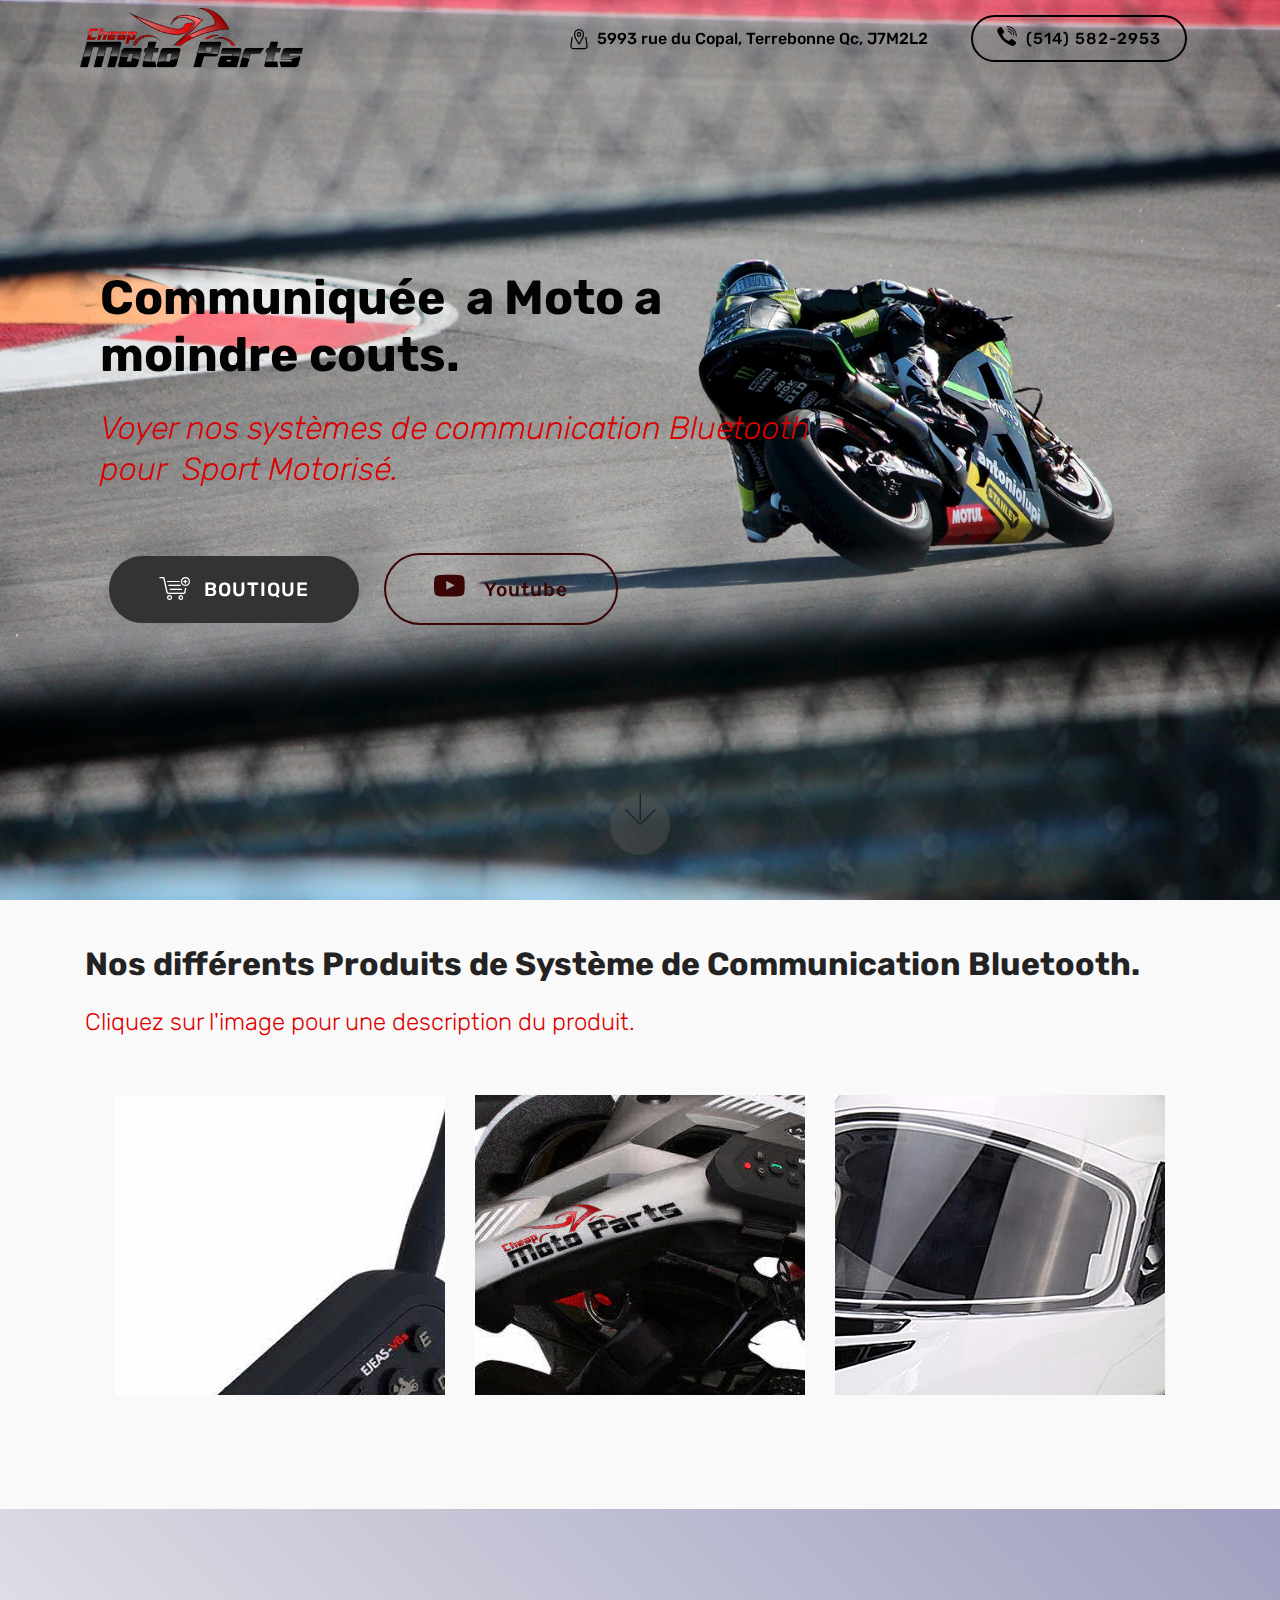
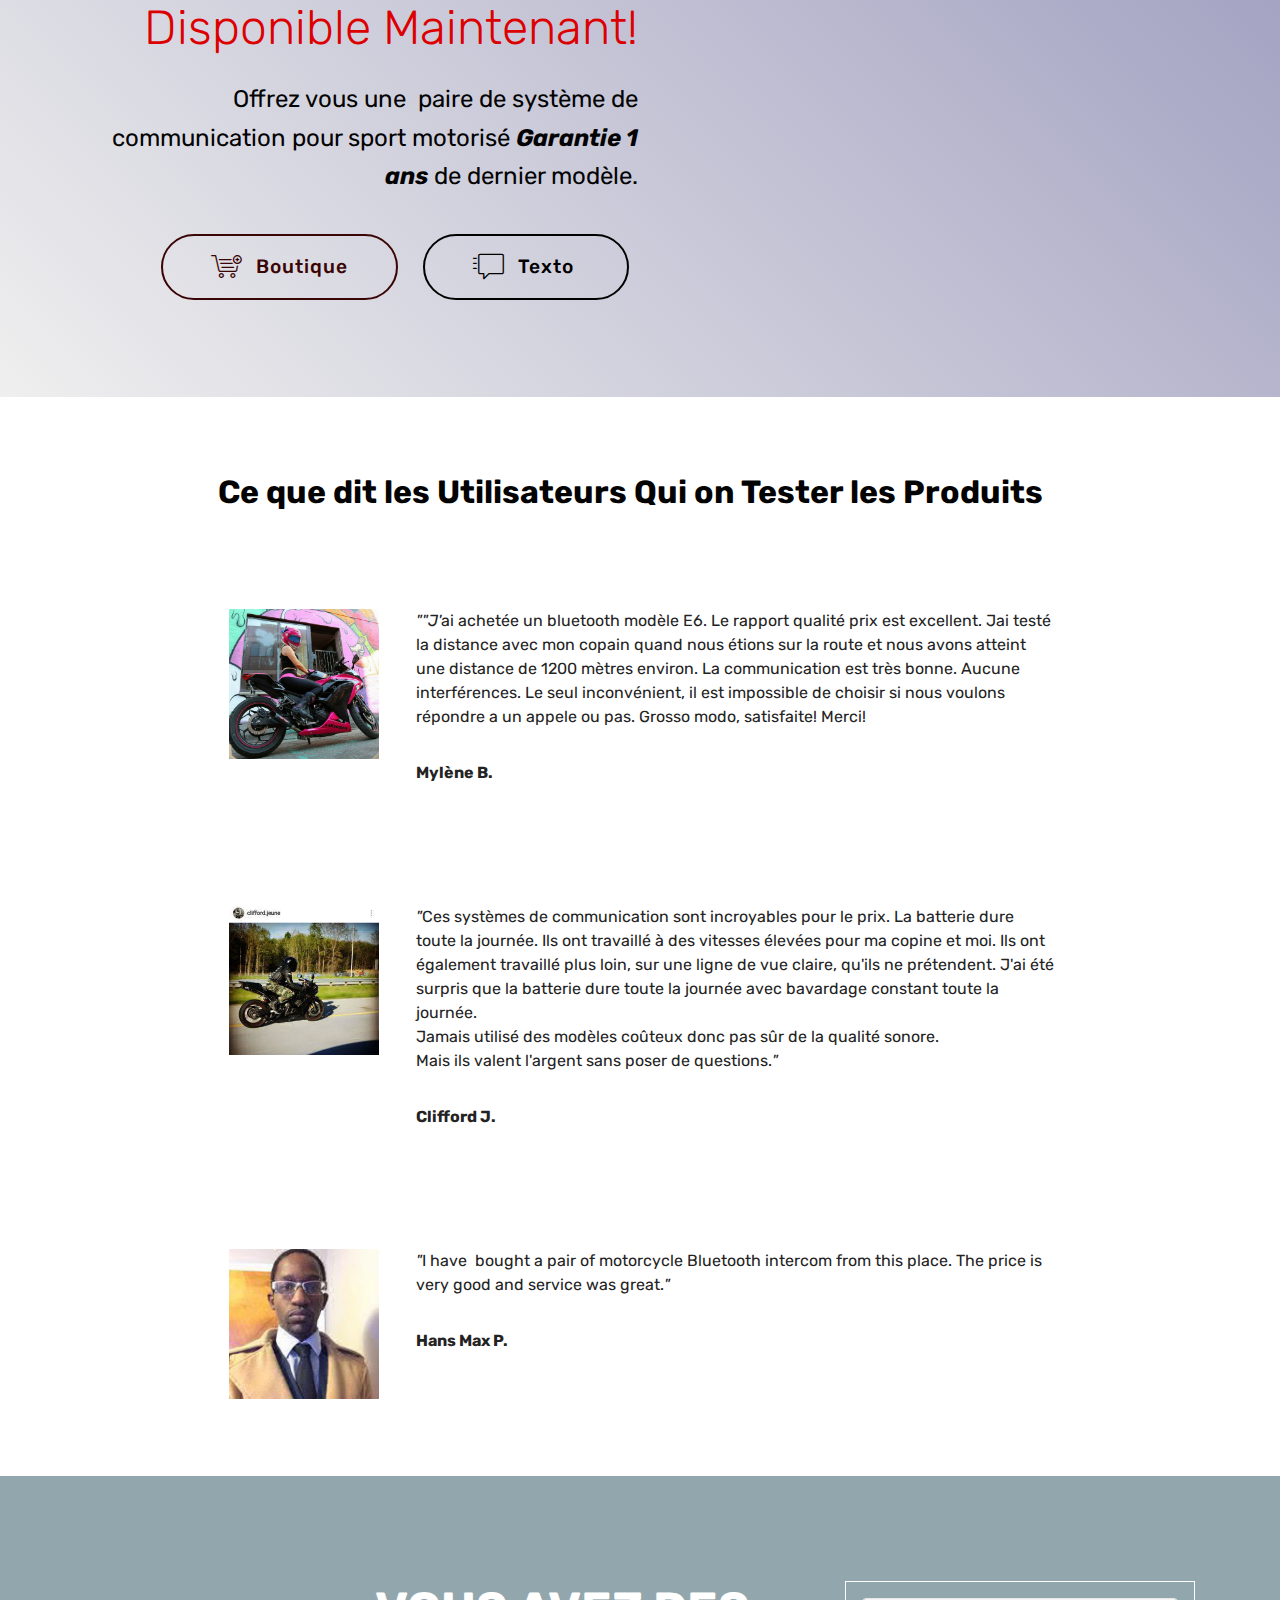
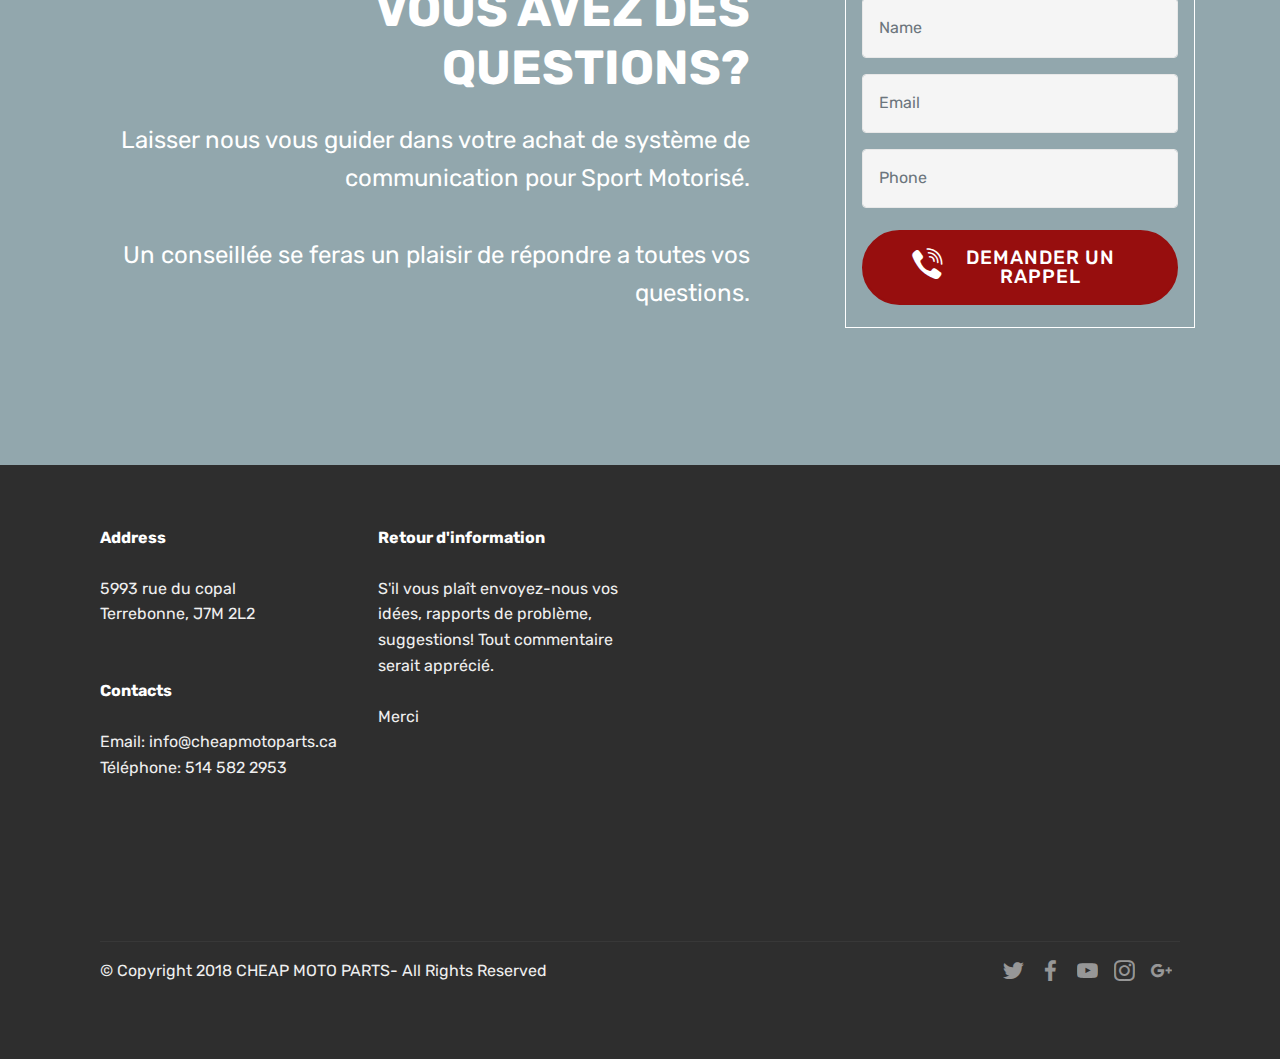
==== commit cb0a4677: "create github pages" ====
--- a/index.html
+++ b/index.html
@@ -70,7 +70,7 @@
     </nav>
 </section>
 
-<section class="engine"><a href="https://mobirise.me/q">free responsive site templates</a></section><section class="header9 cid-qQDBqpsv7K mbr-fullscreen mbr-parallax-background" id="header9-1g">
+<section class="engine"><a href="https://mobirise.me/w">html5 templates</a></section><section class="header9 cid-qQDBqpsv7K mbr-fullscreen mbr-parallax-background" id="header9-1g">
 
     
 
@@ -256,7 +256,7 @@
     <div class="form-container">
         <div class="media-container-column" data-form-type="formoid">
             <div data-form-alert="" hidden="" class="align-center">Merci de remplir le formulaire!</div>
-            <form class="mbr-form" action="https://mobirise.com/" method="post" data-form-title="Mobirise Form"><input type="hidden" name="email" data-form-email="true" value="MOZFqugrUMJezOnghTbo4QBmmBgWcBo6+i4Wz1OJuNjyqbmkuIgVUDebLvFdNWlkWa/49M0Cv7F2sN7VN6ZZOPKliRS9o8JW3whTnVibEM1Z1WjqftcOu7rOZMfmFfJh" data-form-field="Email">
+            <form class="mbr-form" action="https://mobirise.com/" method="post" data-form-title="Mobirise Form"><input type="hidden" name="email" data-form-email="true" value="c3O3qdyvuHxHupl+zMHCGwxmlw9zTEcpXApUxLo37sWYBYkqWNWgZfre3eOMMweUfPmxjSvRP5mHATZurOCbx55RrtHjGkbe2t8CfGox9mZn9GYIOTBgnnE1Jb2VRege" data-form-field="Email">
                 <div data-for="name">
                     <div class="form-group">
                         <input type="text" class="form-control px-3" name="name" data-form-field="Name" placeholder="Name" required="" id="name-header15-1j">
--- a/assets/mobirise/css/mbr-additional.css
+++ b/assets/mobirise/css/mbr-additional.css
@@ -2037,8 +2037,8 @@
   color: #030303;
 }
 .cid-qQDHv2tg2K {
-  padding-top: 135px;
-  padding-bottom: 90px;
+  padding-top: 105px;
+  padding-bottom: 120px;
   background-image: url("../../../assets/images/mbr-2.jpg");
 }
 .cid-qQDHv2tg2K .form-container {
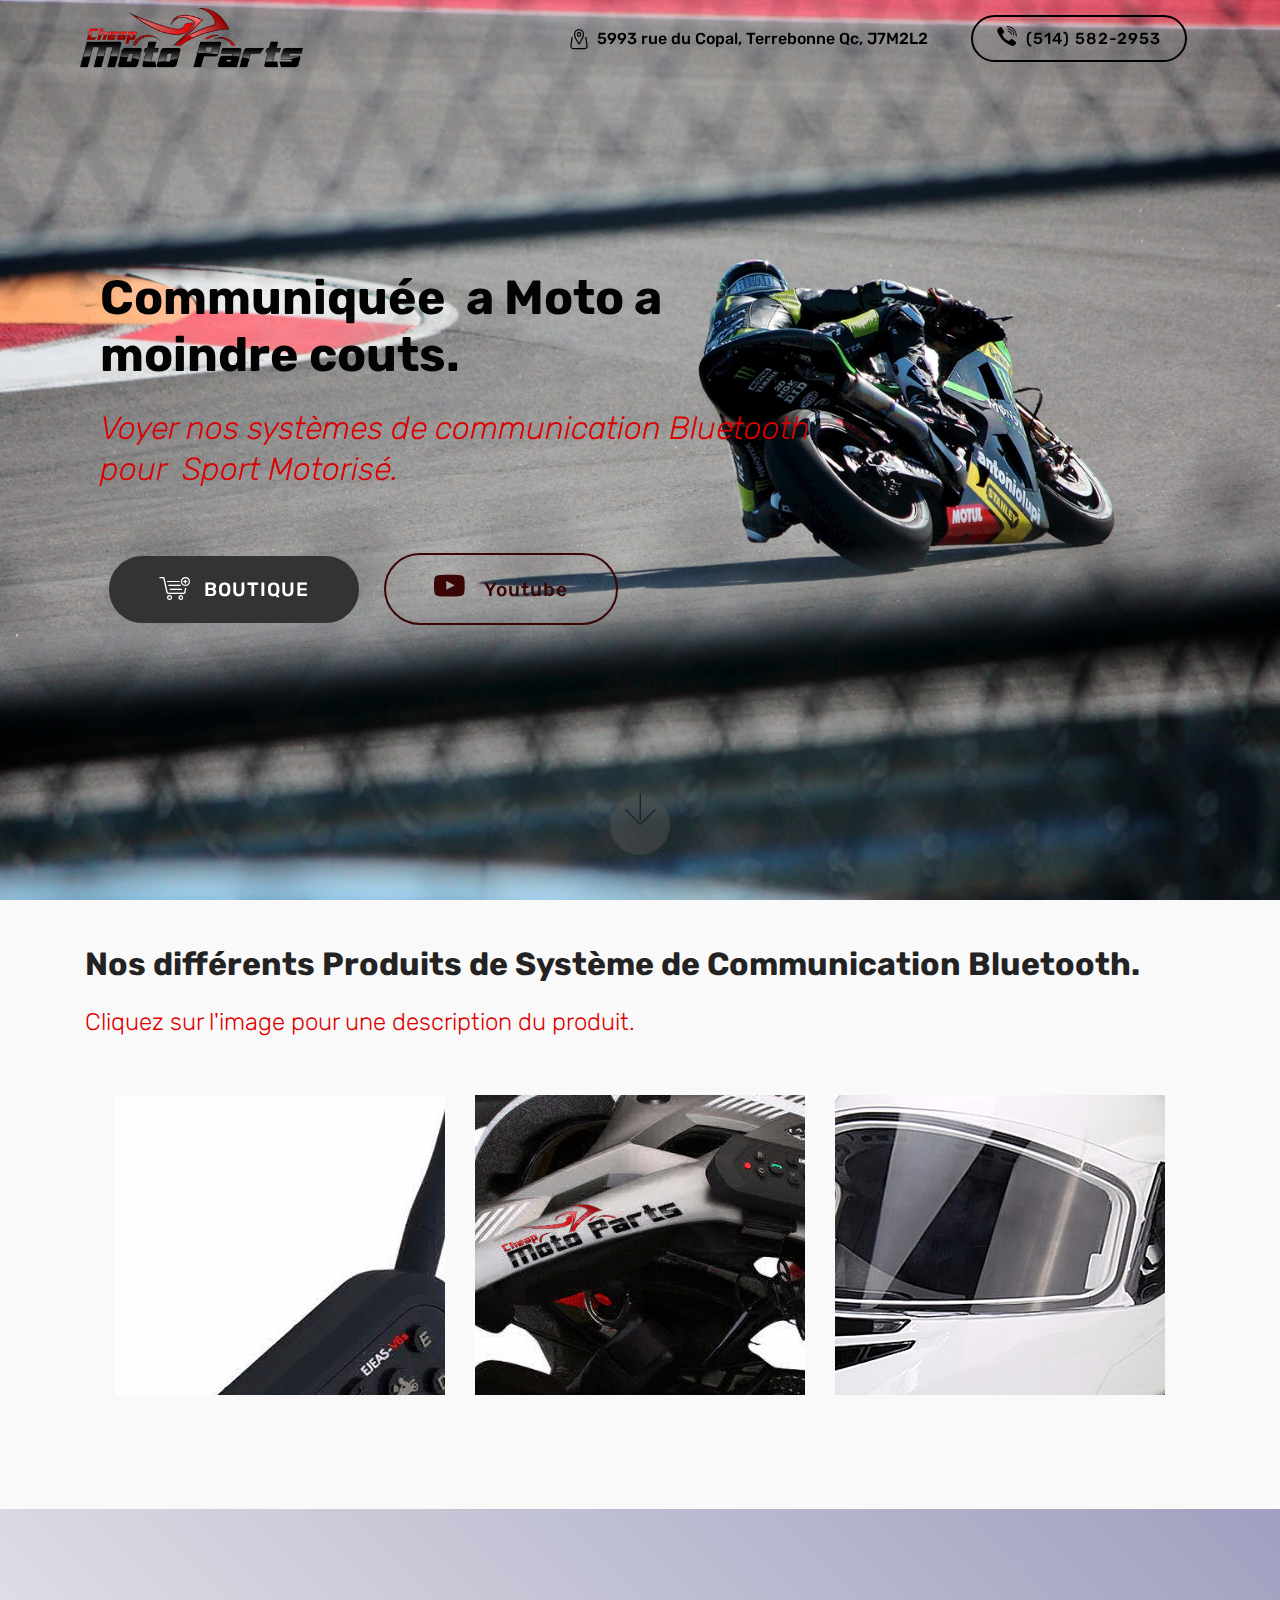
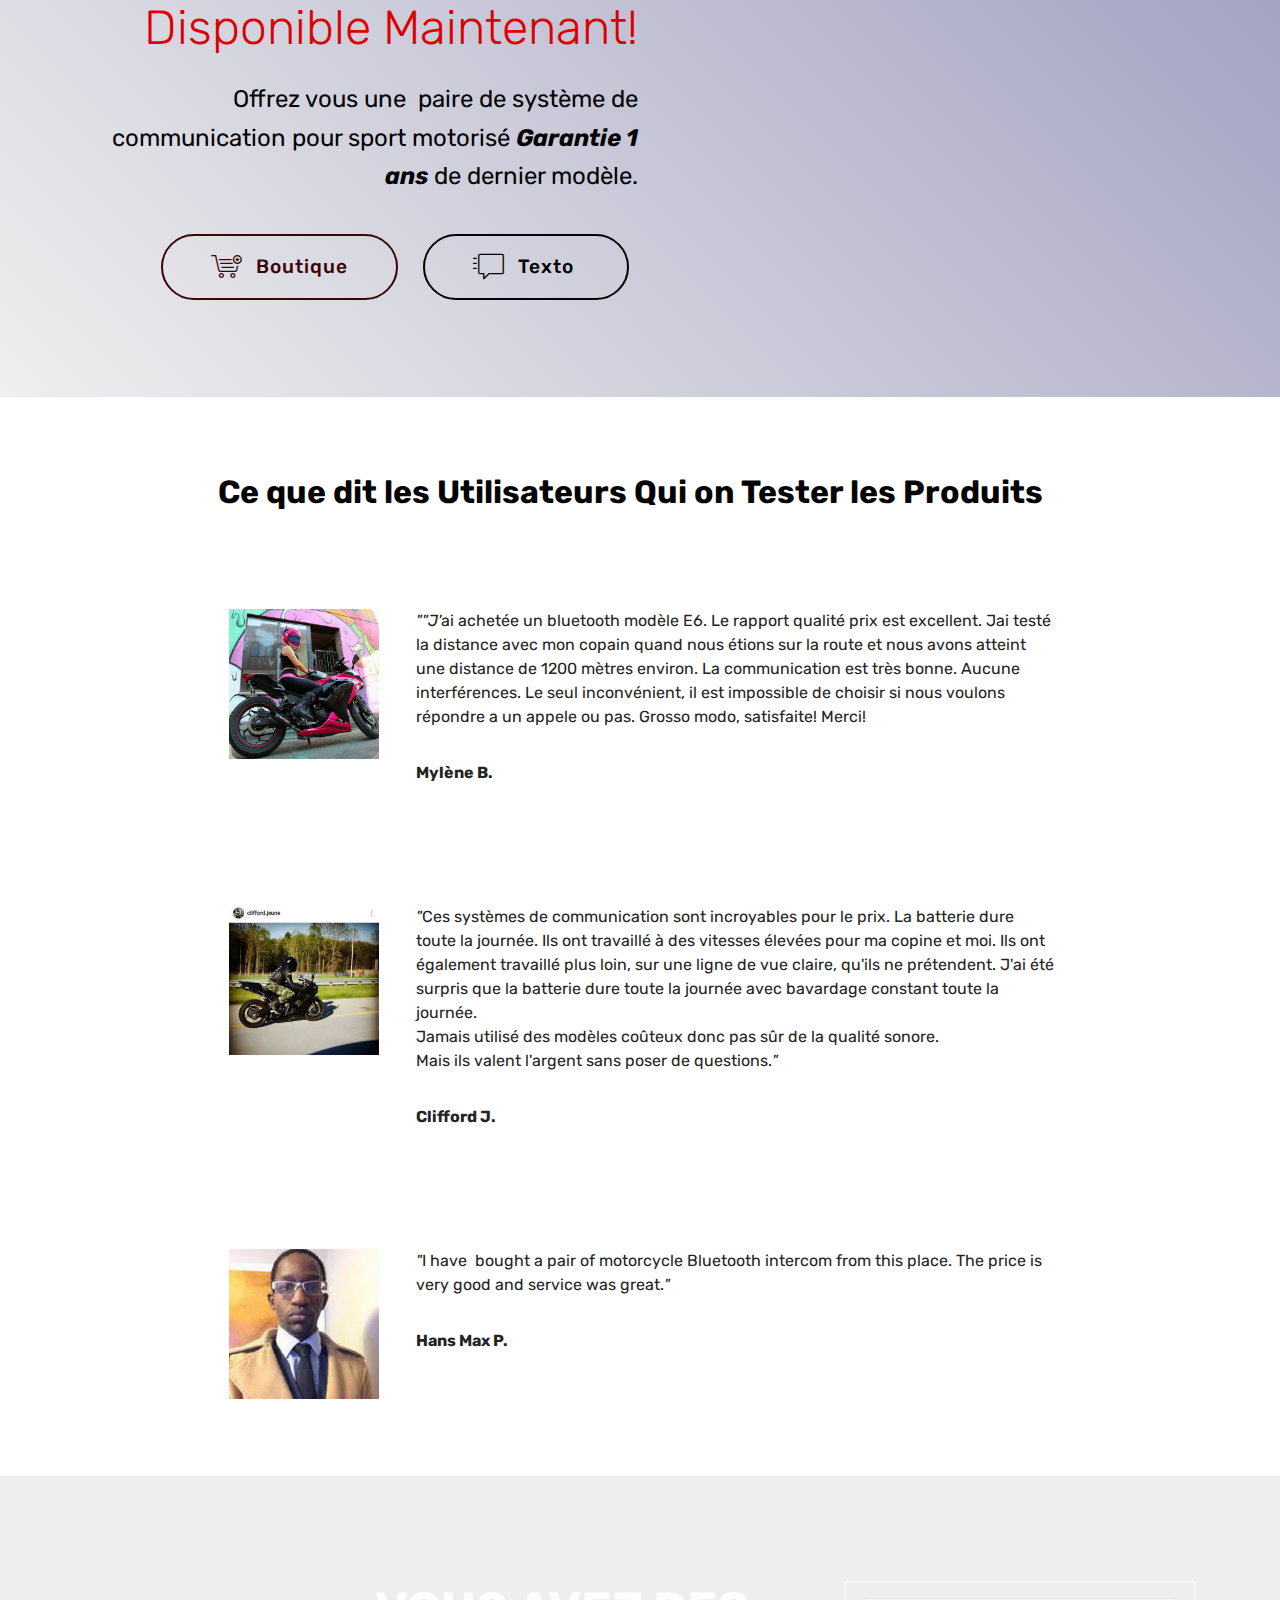
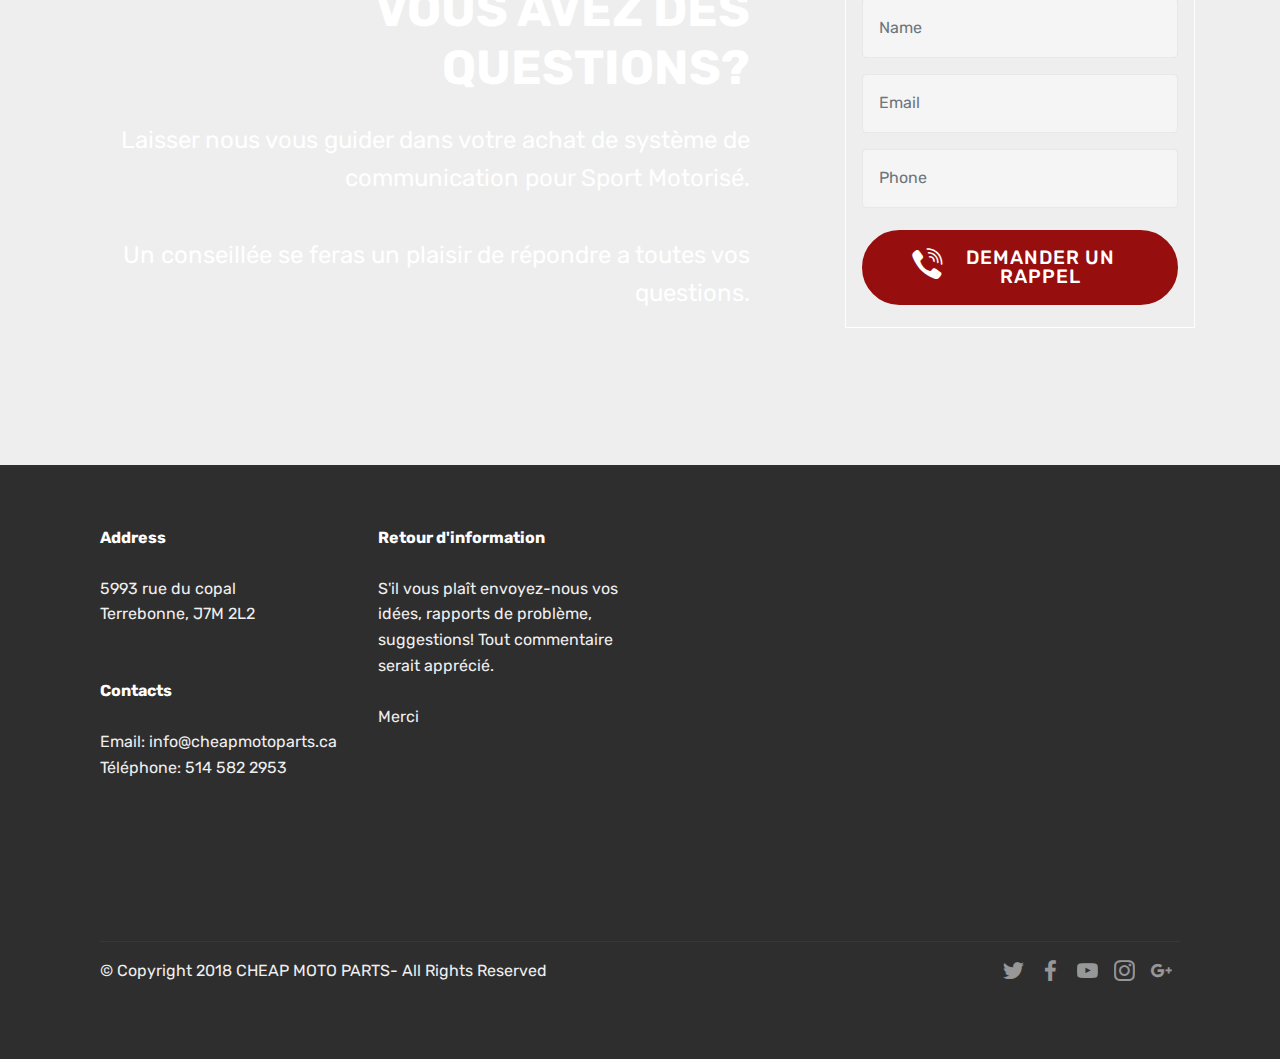
==== commit 228b32b0: "create github pages" ====
--- a/index.html
+++ b/index.html
@@ -70,7 +70,7 @@
     </nav>
 </section>
 
-<section class="engine"><a href="https://mobirise.me/w">html5 templates</a></section><section class="header9 cid-qQDBqpsv7K mbr-fullscreen mbr-parallax-background" id="header9-1g">
+<section class="engine"><a href="https://mobirise.me">Mobirise</a></section><section class="header9 cid-qQDBqpsv7K mbr-fullscreen mbr-parallax-background" id="header9-1g">
 
     
 
@@ -243,7 +243,7 @@
 
     
 
-    <div class="mbr-overlay" style="opacity: 0.4; background-color: rgb(7, 59, 76);"></div>
+    <div class="mbr-overlay" style="opacity: 0; background-color: rgb(7, 59, 76);"></div>
 
     <div class="container align-right">
 <div class="row">
@@ -256,7 +256,7 @@
     <div class="form-container">
         <div class="media-container-column" data-form-type="formoid">
             <div data-form-alert="" hidden="" class="align-center">Merci de remplir le formulaire!</div>
-            <form class="mbr-form" action="https://mobirise.com/" method="post" data-form-title="Mobirise Form"><input type="hidden" name="email" data-form-email="true" value="c3O3qdyvuHxHupl+zMHCGwxmlw9zTEcpXApUxLo37sWYBYkqWNWgZfre3eOMMweUfPmxjSvRP5mHATZurOCbx55RrtHjGkbe2t8CfGox9mZn9GYIOTBgnnE1Jb2VRege" data-form-field="Email">
+            <form class="mbr-form" action="https://mobirise.com/" method="post" data-form-title="Mobirise Form"><input type="hidden" name="email" data-form-email="true" value="Hu0pFHJzqIpP/34Kv2u2nq9Hg2TIjsbSUuZaZjIGPoPLkx7mrOW8SCm0lH+1iaTB2GRjqC7SQRB5WFy7+dexTdz4u2d79rm0UVZAspSLeaN30K0elu6w31Bk8gH/INcI" data-form-field="Email">
                 <div data-for="name">
                     <div class="form-group">
                         <input type="text" class="form-control px-3" name="name" data-form-field="Name" placeholder="Name" required="" id="name-header15-1j">
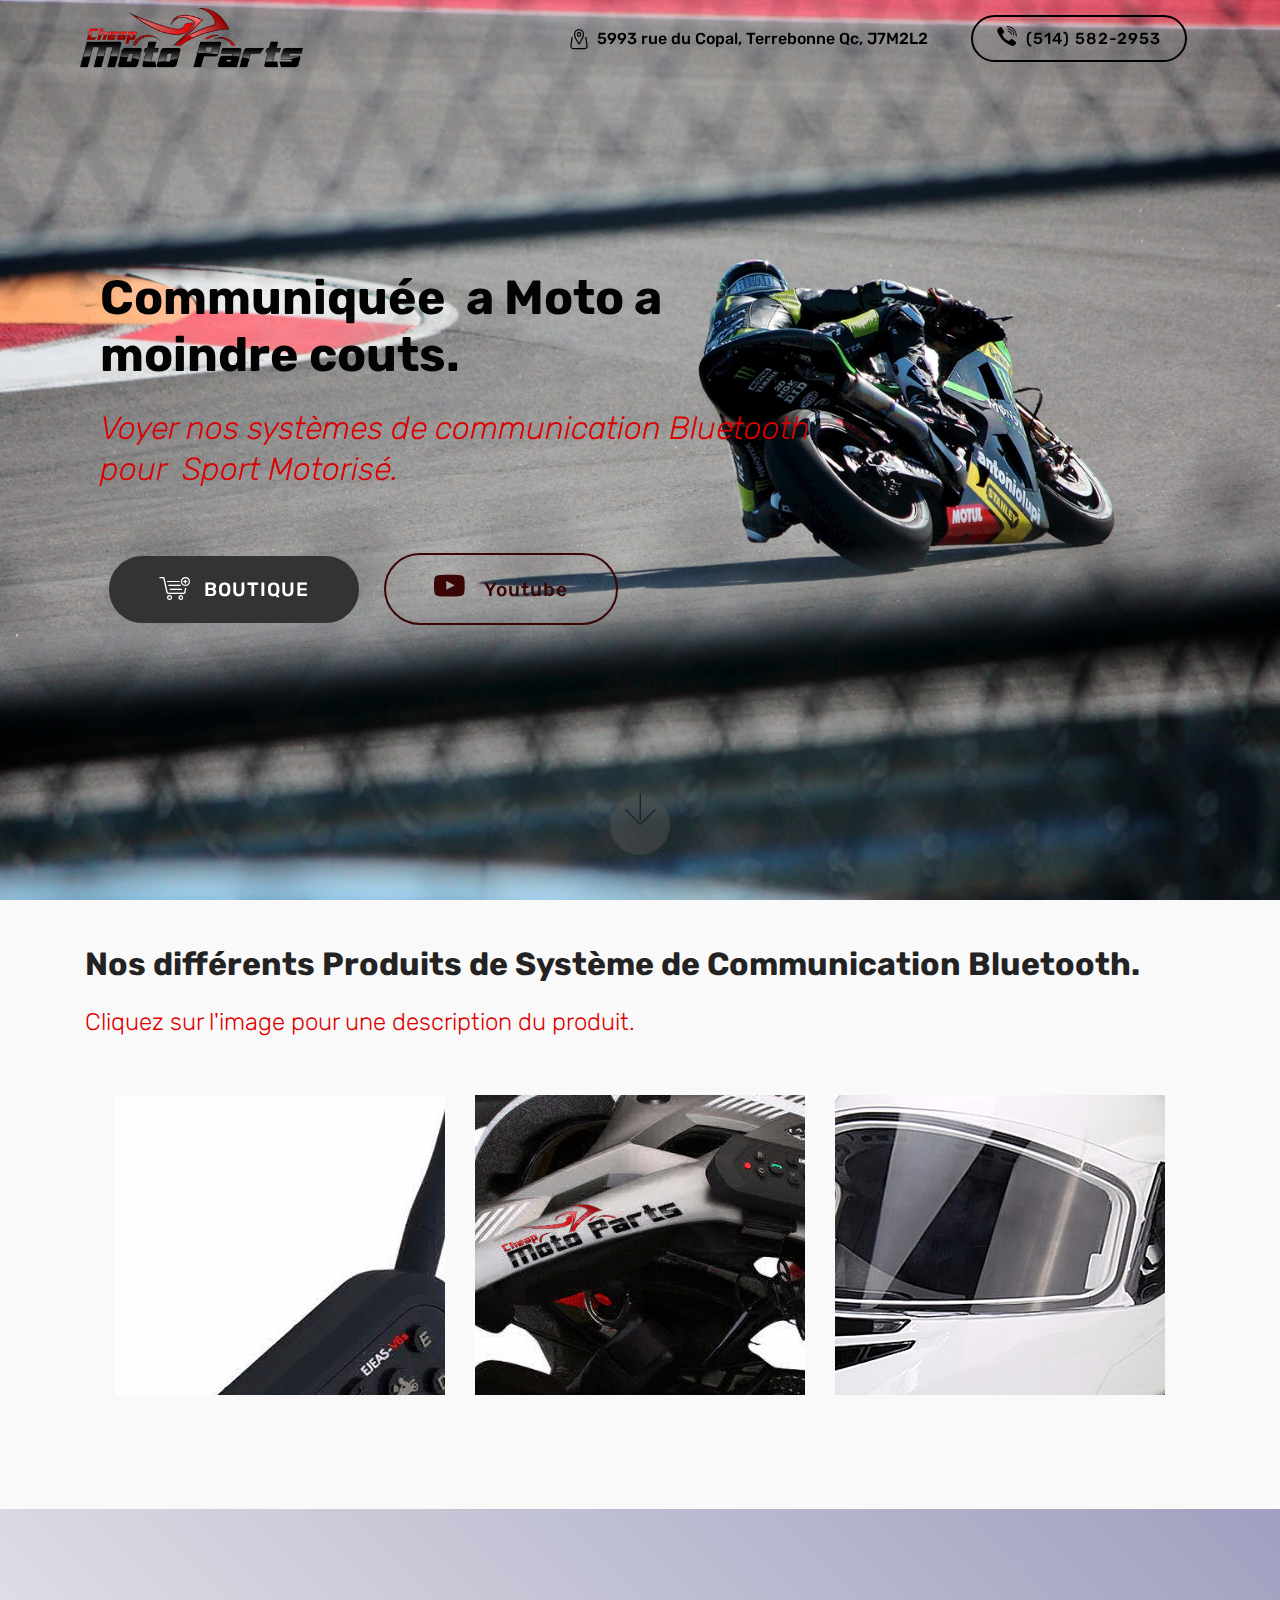
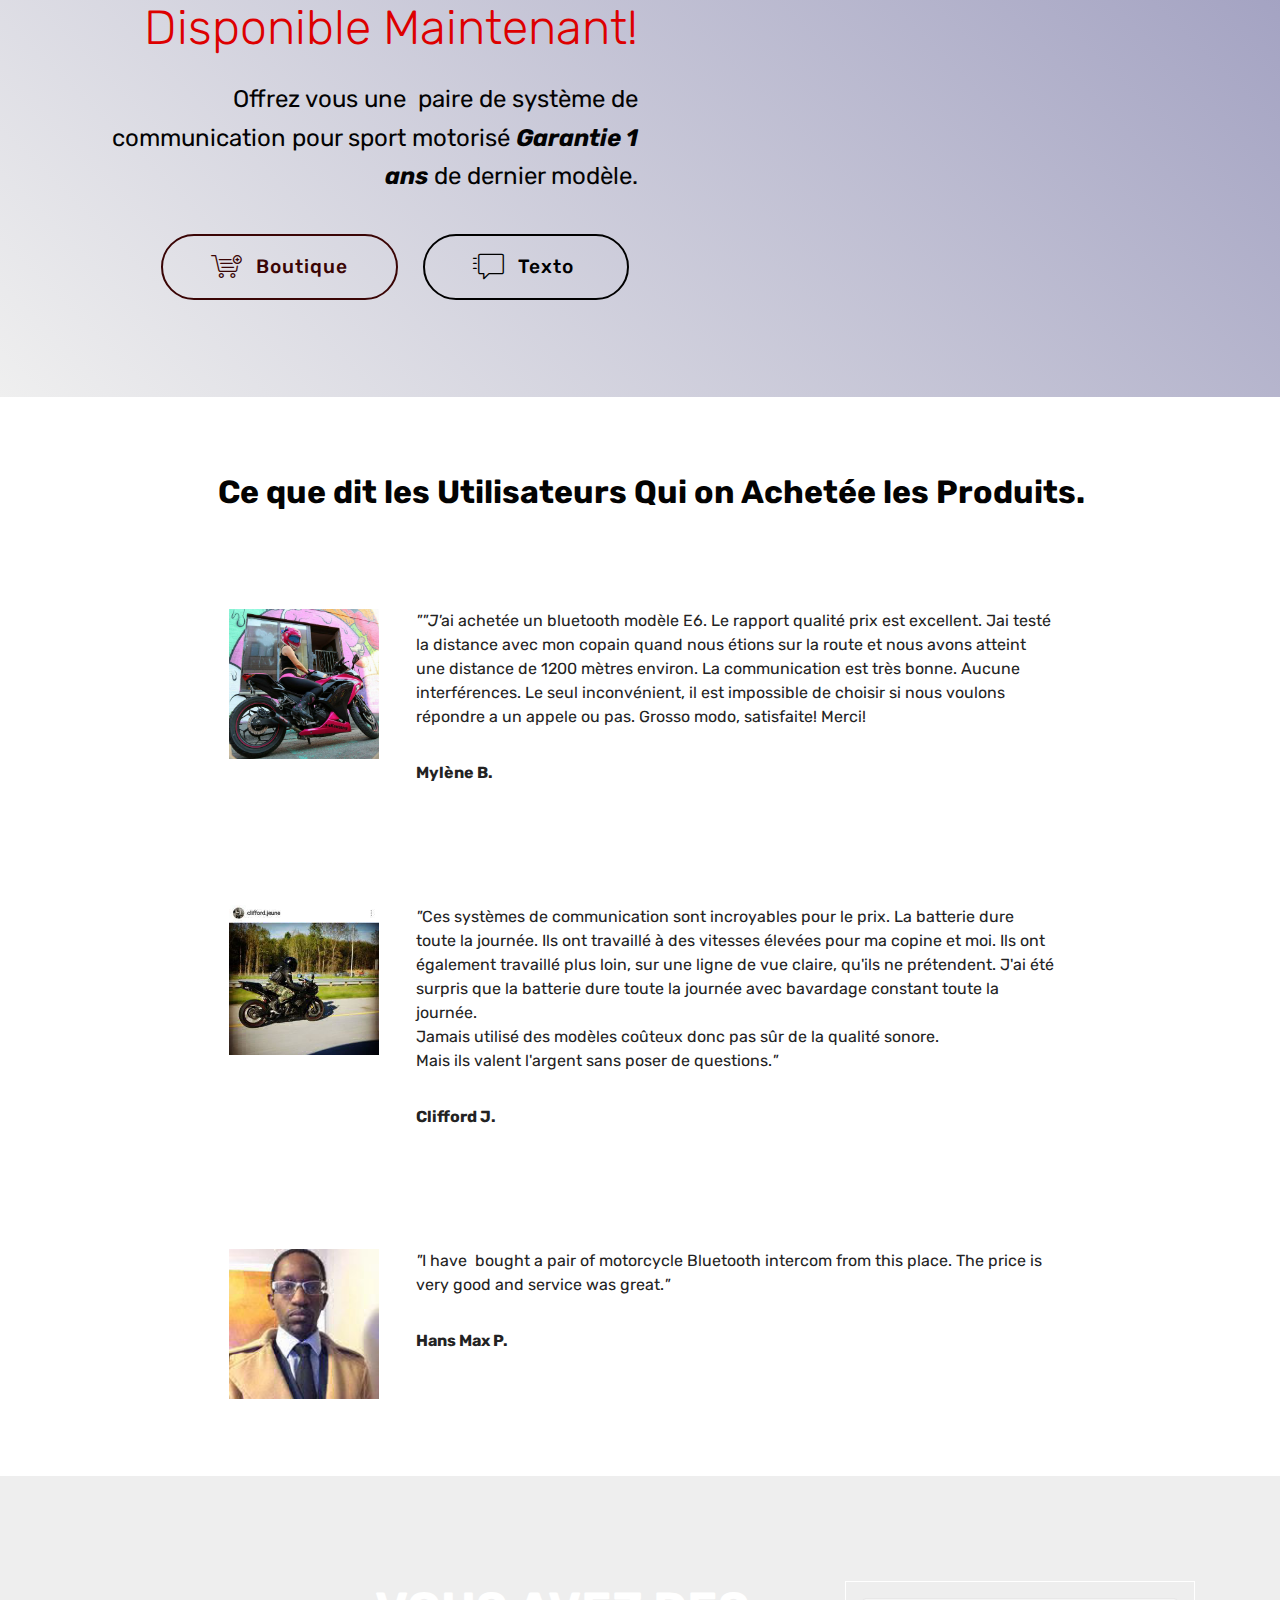
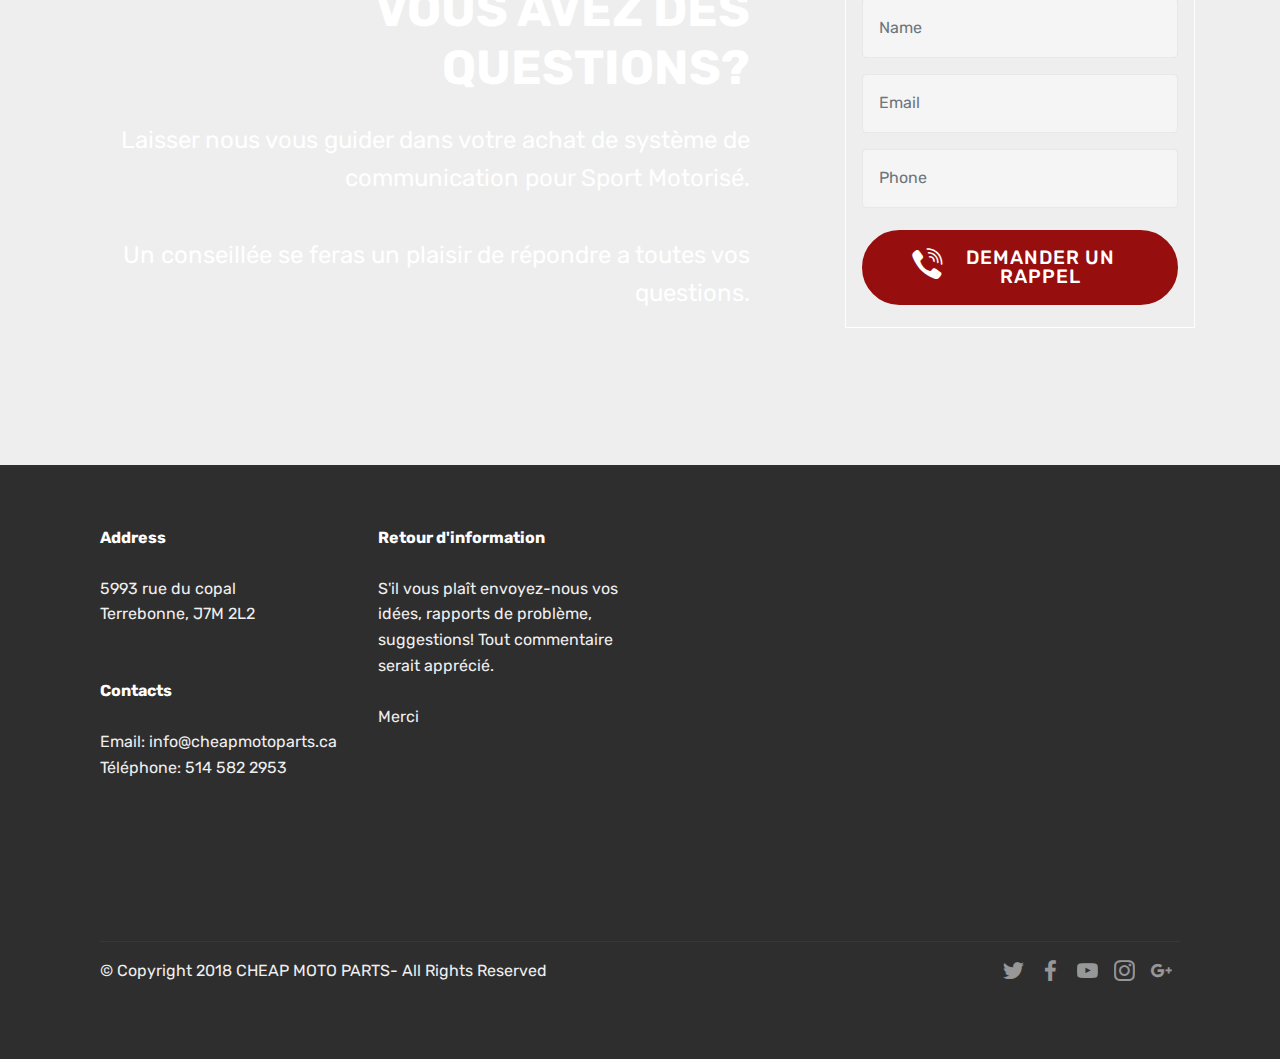
==== commit 282b7aef: "create github pages" ====
--- a/index.html
+++ b/index.html
@@ -70,7 +70,7 @@
     </nav>
 </section>
 
-<section class="engine"><a href="https://mobirise.me">Mobirise</a></section><section class="header9 cid-qQDBqpsv7K mbr-fullscreen mbr-parallax-background" id="header9-1g">
+<section class="engine"><a href="https://mobirise.me/f">simple site maker</a></section><section class="header9 cid-qQDBqpsv7K mbr-fullscreen mbr-parallax-background" id="header9-1g">
 
     
 
@@ -178,7 +178,7 @@
   
   <div class="container">
     
-    <h3 class="mbr-section-subtitle mbr-light pb-3 mbr-fonts-style mbr-white align-center display-2"><font color="#030303"><strong>&nbsp; &nbsp; &nbsp; &nbsp; &nbsp; &nbsp; &nbsp; &nbsp; &nbsp; &nbsp;Ce que dit les Utilisateurs Qui on Tester les Produits</strong></font></h3>
+    <h3 class="mbr-section-subtitle mbr-light pb-3 mbr-fonts-style mbr-white align-center display-2"><font color="#030303"><strong>&nbsp; &nbsp; &nbsp; &nbsp; &nbsp; &nbsp; &nbsp; &nbsp; &nbsp; &nbsp;Ce que dit les Utilisateurs Qui on Achetée les Produits.</strong></font></h3>
     <div class="col-md-10 testimonials-container"> 
       
 
@@ -256,7 +256,7 @@
     <div class="form-container">
         <div class="media-container-column" data-form-type="formoid">
             <div data-form-alert="" hidden="" class="align-center">Merci de remplir le formulaire!</div>
-            <form class="mbr-form" action="https://mobirise.com/" method="post" data-form-title="Mobirise Form"><input type="hidden" name="email" data-form-email="true" value="Hu0pFHJzqIpP/34Kv2u2nq9Hg2TIjsbSUuZaZjIGPoPLkx7mrOW8SCm0lH+1iaTB2GRjqC7SQRB5WFy7+dexTdz4u2d79rm0UVZAspSLeaN30K0elu6w31Bk8gH/INcI" data-form-field="Email">
+            <form class="mbr-form" action="https://mobirise.com/" method="post" data-form-title="Mobirise Form"><input type="hidden" name="email" data-form-email="true" value="CVNRcl0Ybxx/MQilBlfXnJMKZiCcuTRZrJq81iKe+IYqdDO3ewES1WXy28zy21ZgUhOoZChRxUo61OP+0Z2Y3oSheURQwm0uSVeKveMeY6K+T3vOqPIP5sS0ZjN9fjek" data-form-field="Email">
                 <div data-for="name">
                     <div class="form-group">
                         <input type="text" class="form-control px-3" name="name" data-form-field="Name" placeholder="Name" required="" id="name-header15-1j">
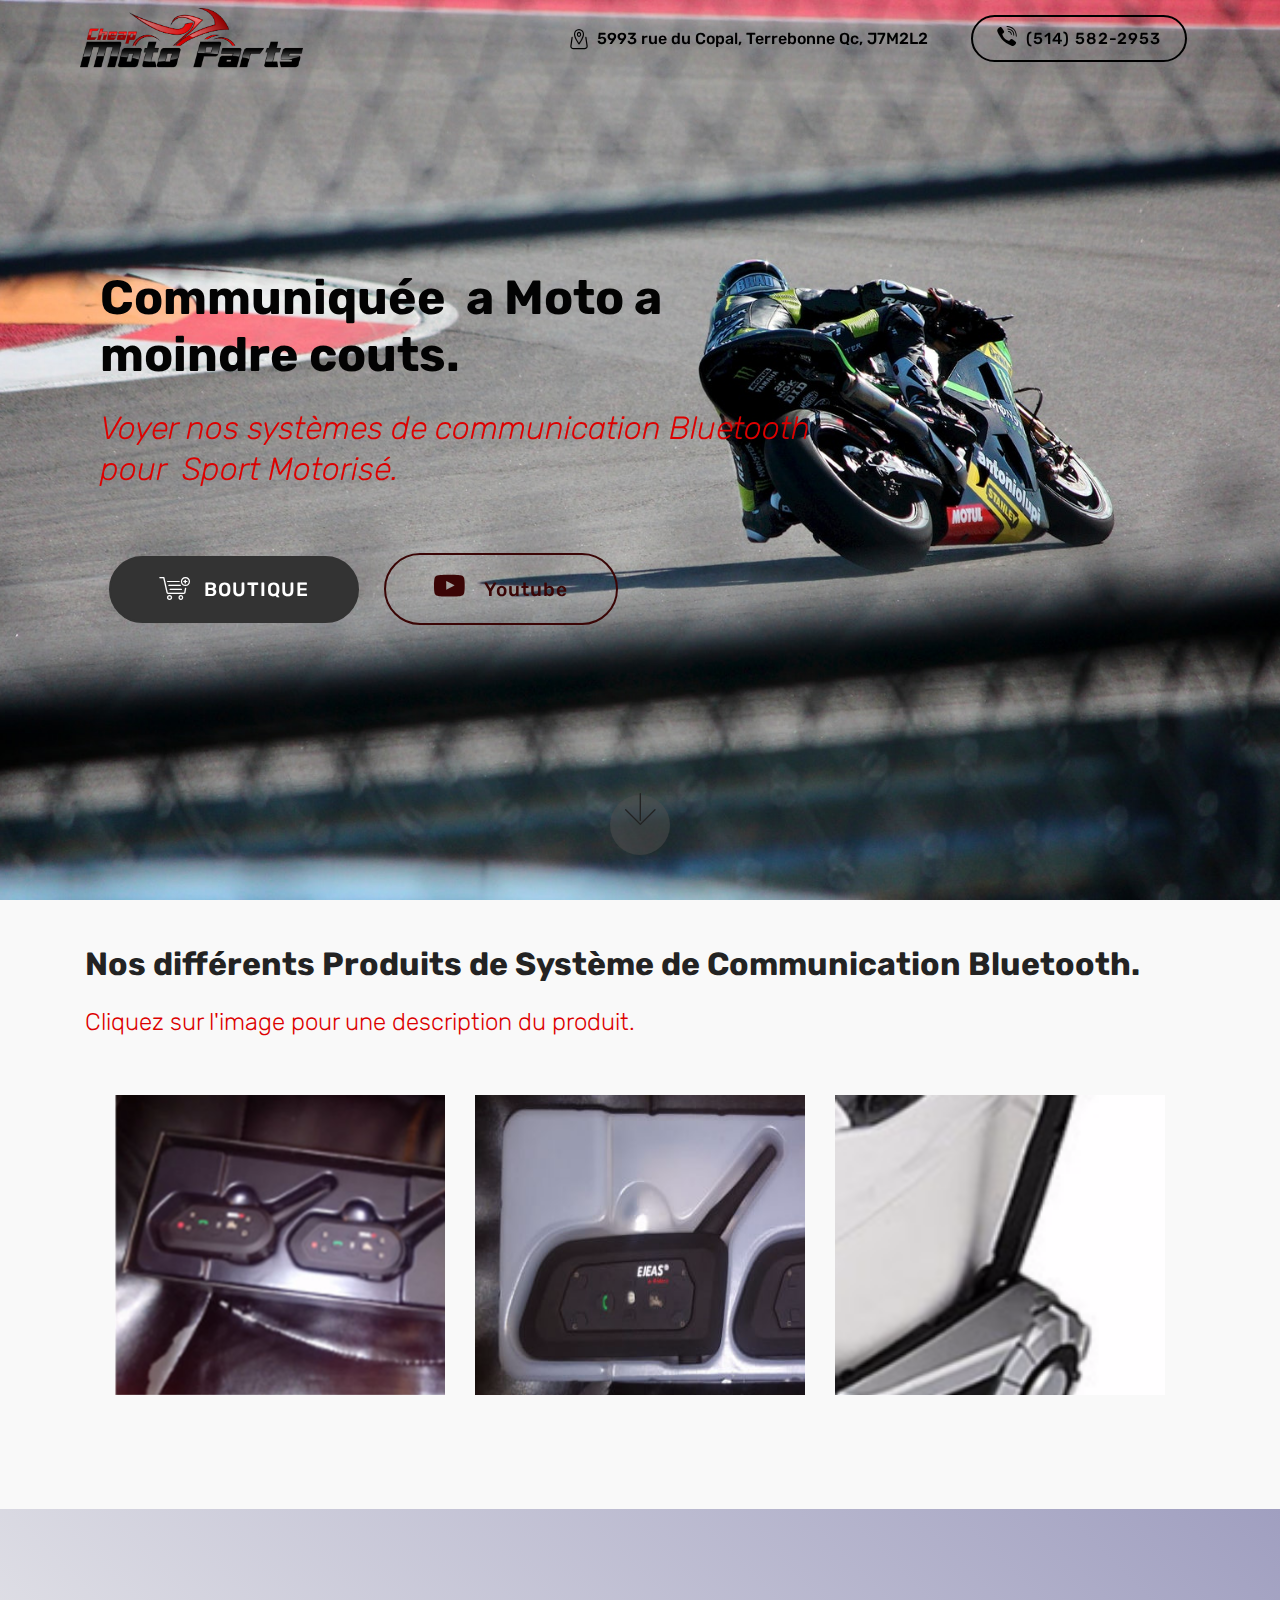
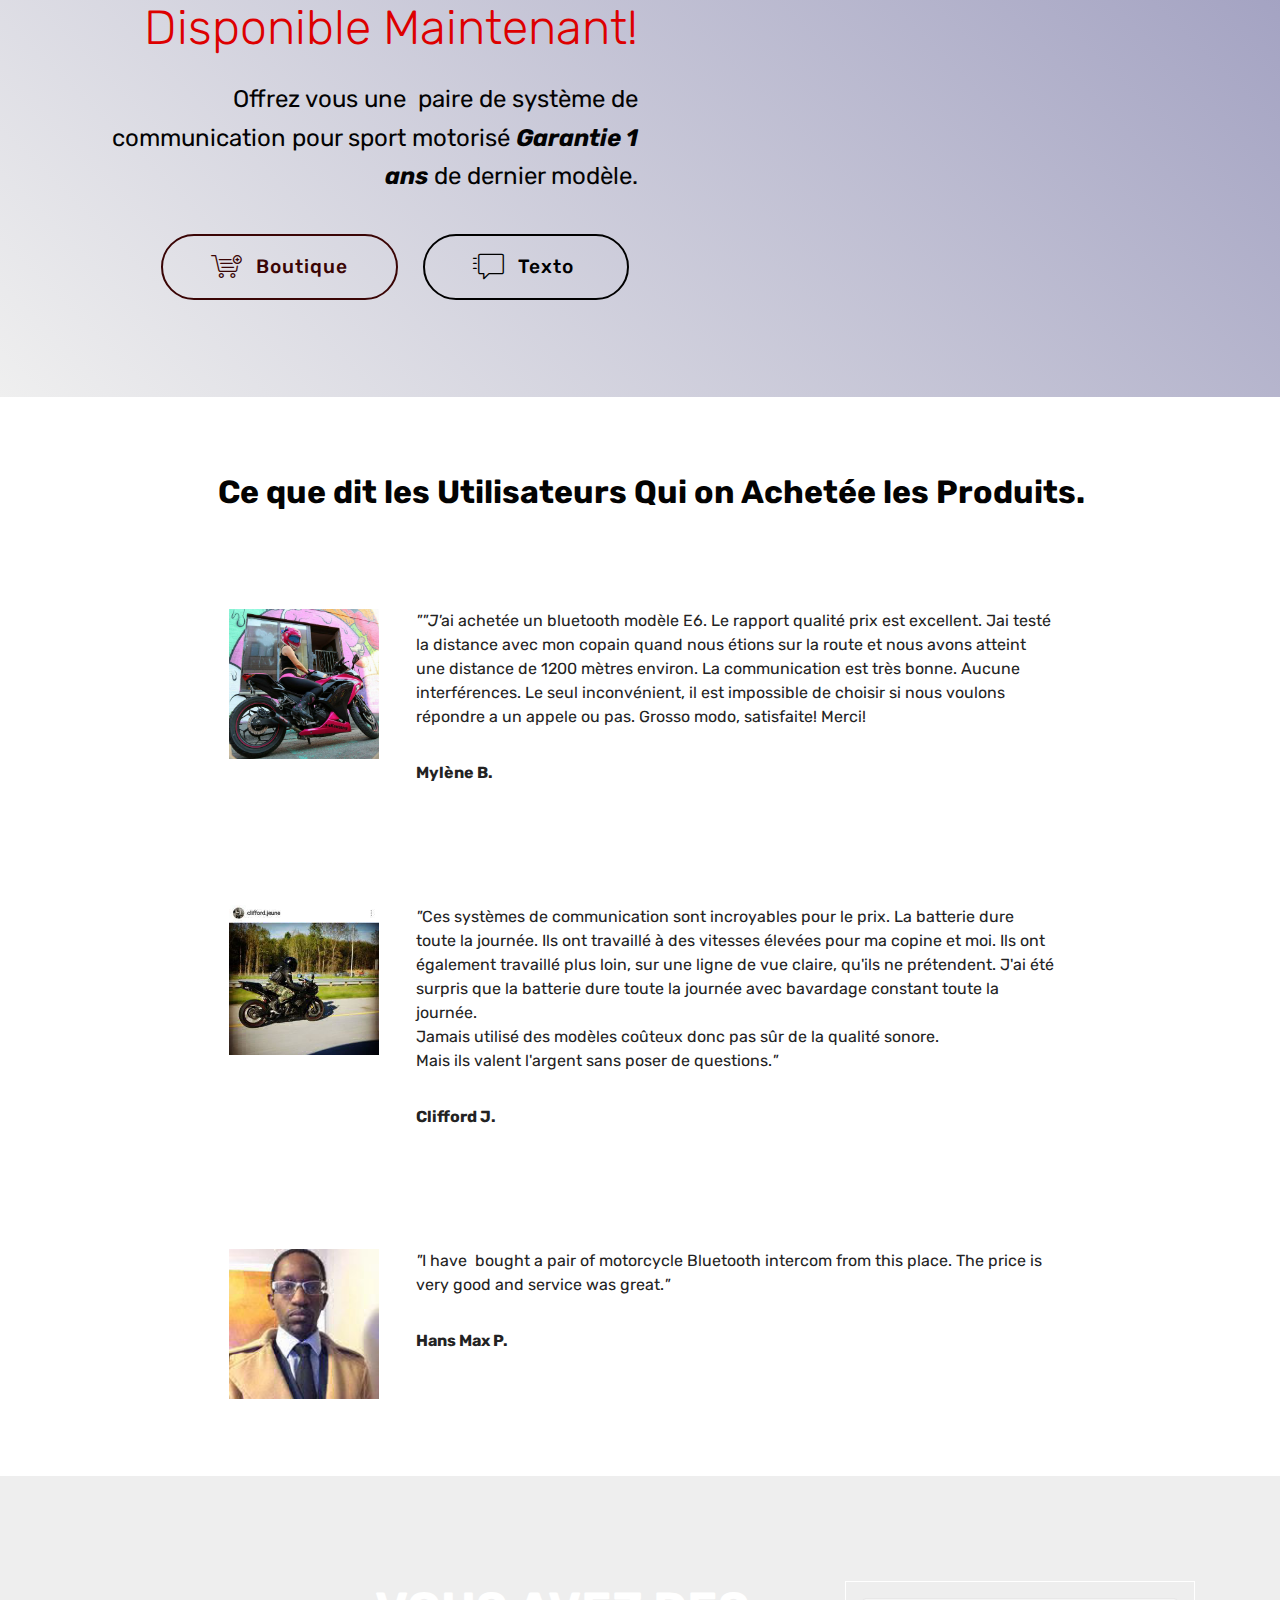
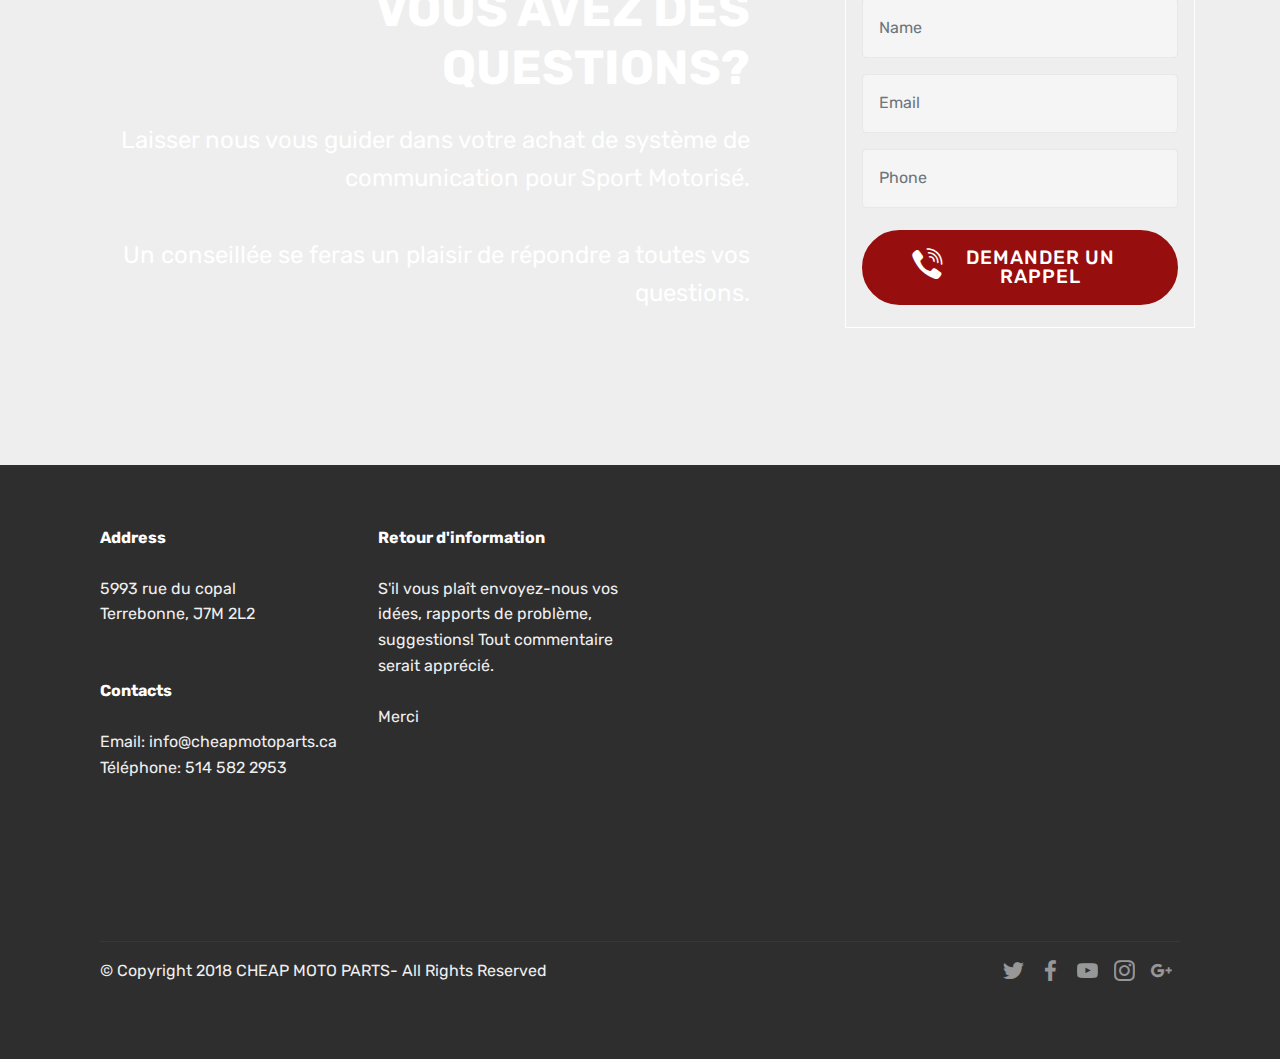
==== commit ed98a248: "create github pages" ====
--- a/index.html
+++ b/index.html
@@ -70,7 +70,7 @@
     </nav>
 </section>
 
-<section class="engine"><a href="https://mobirise.me/f">simple site maker</a></section><section class="header9 cid-qQDBqpsv7K mbr-fullscreen mbr-parallax-background" id="header9-1g">
+<section class="engine"><a href="https://mobirise.me/v">free html templates</a></section><section class="header9 cid-qQDBqpsv7K mbr-fullscreen mbr-parallax-background" id="header9-1g">
 
     
 
@@ -107,7 +107,7 @@
             <div class="col-12 col-md-6 mb-4 col-lg-4">
                 <div class="card flip-card p-5 align-center">
                     <div class="card-front card_cont">
-                        <img src="assets/images/systme-de-communication-bluetooth-e-6-552x552.jpg" alt="Mobirise" title="">
+                        <img src="assets/images/systme-de-communication-bluetooth-en-moto-1200x900.jpg" alt="Mobirise" title="">
                     </div>
                     <div class="card_back card_cont">
                         <h4 class="card-title display-5 py-2 mbr-fonts-style display-4"><strong>Communication de Moto Bluetooth-E6</strong></h4>
@@ -121,7 +121,7 @@
                 
                 <div class="card flip-card p-5 align-center">
                     <div class="card-front card_cont">
-                        <img src="assets/images/casque-3-800x800.jpg" alt="Mobirise" title="">
+                        <img src="assets/images/29634103-10159942571680136-102852432-o-738x554.jpg" alt="Mobirise" title="">
                     </div>
                     <div class="card_back card_cont">
                         <h4 class="card-title py-2 mbr-fonts-style display-5">Communication de Moto Bluetooth- V4
@@ -134,7 +134,7 @@
             <div class="col-12 col-md-6 mb-4 col-lg-4">
                 <div class="card flip-card p-5 align-center">
                     <div class="card-front card_cont">
-                        <img src="assets/images/systme-de-communication-bluetooth-t-rex-552x552.jpg" alt="Mobirise" title="">
+                        <img src="assets/images/systme-de-communication-bluetooth-t-rex-2-552x552.jpg" alt="Mobirise" title="">
                     </div>
                     <div class="card_back card_cont">
                         <h4 class="card-title py-2 mbr-fonts-style display-5">Communication de Moto Bluetooth T-REX</h4>
@@ -256,7 +256,7 @@
     <div class="form-container">
         <div class="media-container-column" data-form-type="formoid">
             <div data-form-alert="" hidden="" class="align-center">Merci de remplir le formulaire!</div>
-            <form class="mbr-form" action="https://mobirise.com/" method="post" data-form-title="Mobirise Form"><input type="hidden" name="email" data-form-email="true" value="CVNRcl0Ybxx/MQilBlfXnJMKZiCcuTRZrJq81iKe+IYqdDO3ewES1WXy28zy21ZgUhOoZChRxUo61OP+0Z2Y3oSheURQwm0uSVeKveMeY6K+T3vOqPIP5sS0ZjN9fjek" data-form-field="Email">
+            <form class="mbr-form" action="https://mobirise.com/" method="post" data-form-title="Mobirise Form"><input type="hidden" name="email" data-form-email="true" value="Tpdi05D629t0U6JhETq8D1X/RdT6R/uUVg4r6E2wWC8lv5GiKukHv2/jFmwET99xqNri1E/v8Jdp30s0MgTGa/sVWOa4USQBIo1S5lEKB44SA99Igu0/g78u5YSE/BHV" data-form-field="Email">
                 <div data-for="name">
                     <div class="form-group">
                         <input type="text" class="form-control px-3" name="name" data-form-field="Name" placeholder="Name" required="" id="name-header15-1j">
